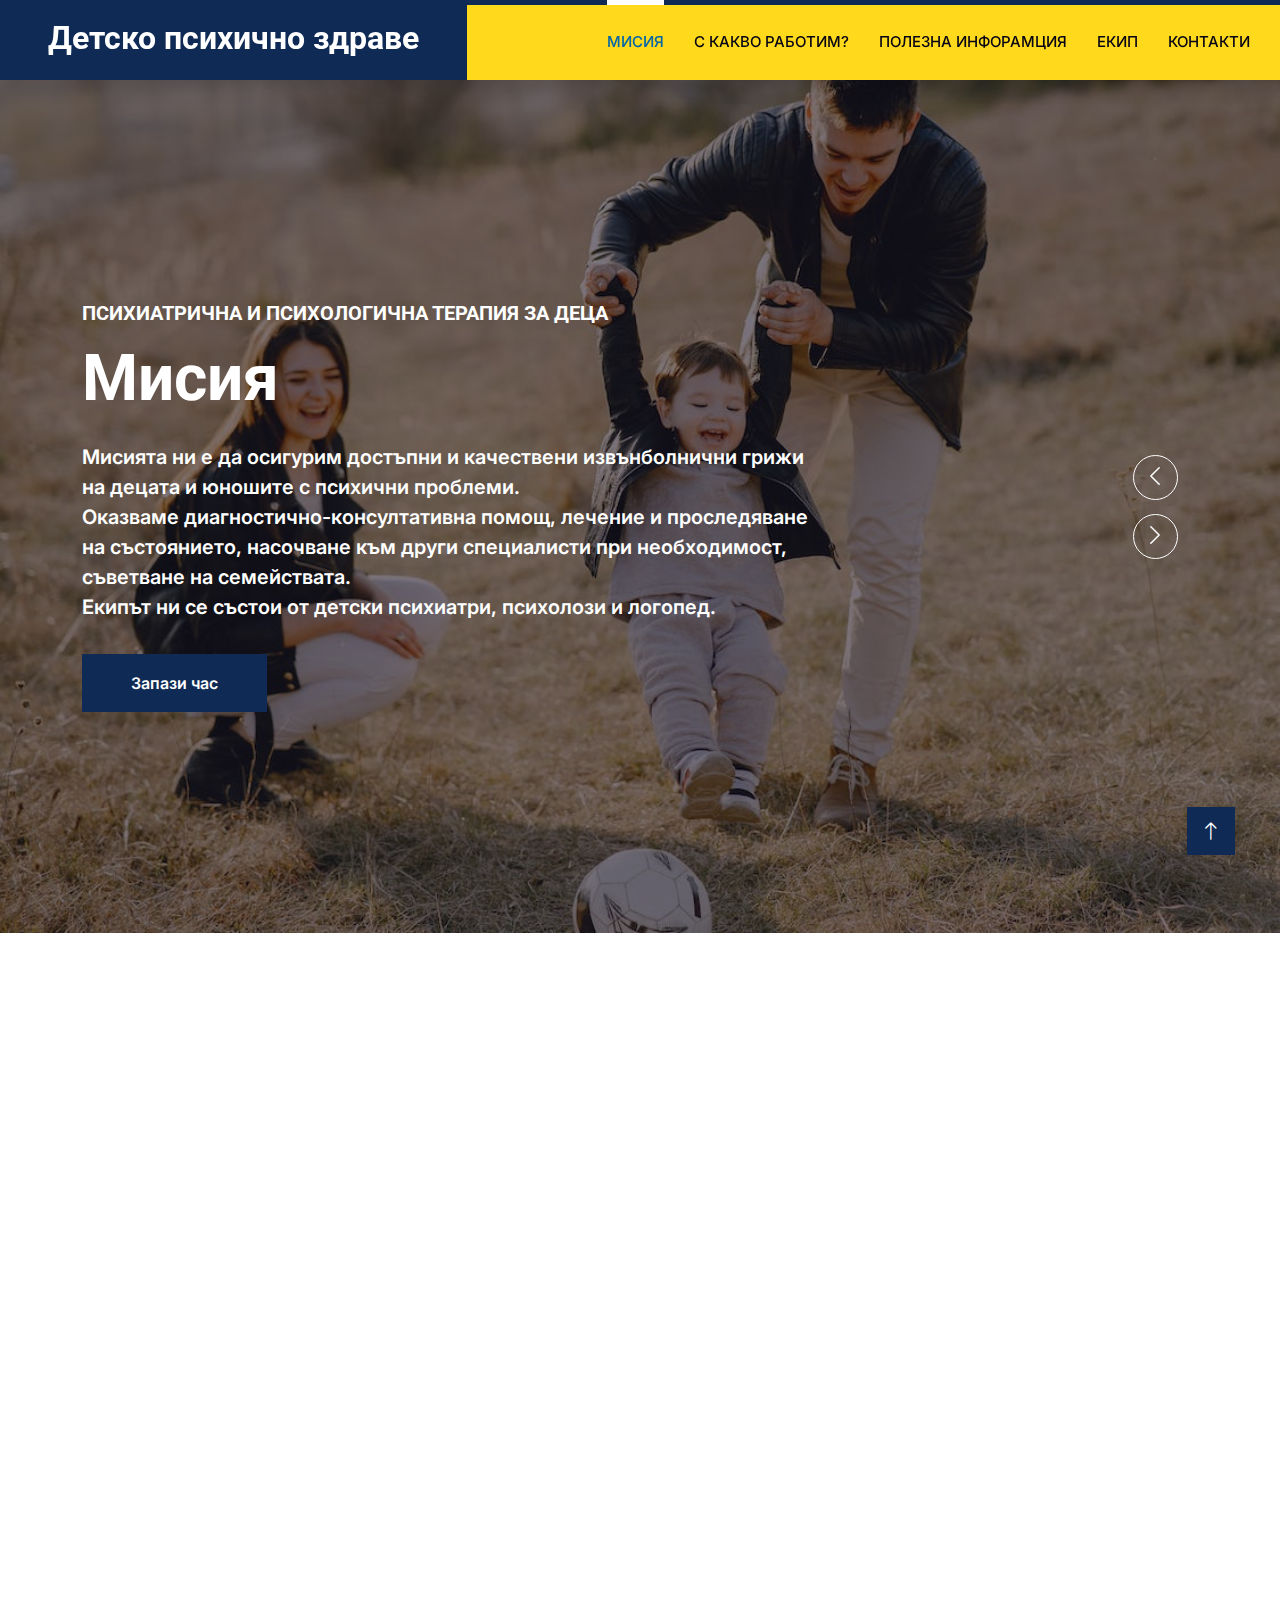
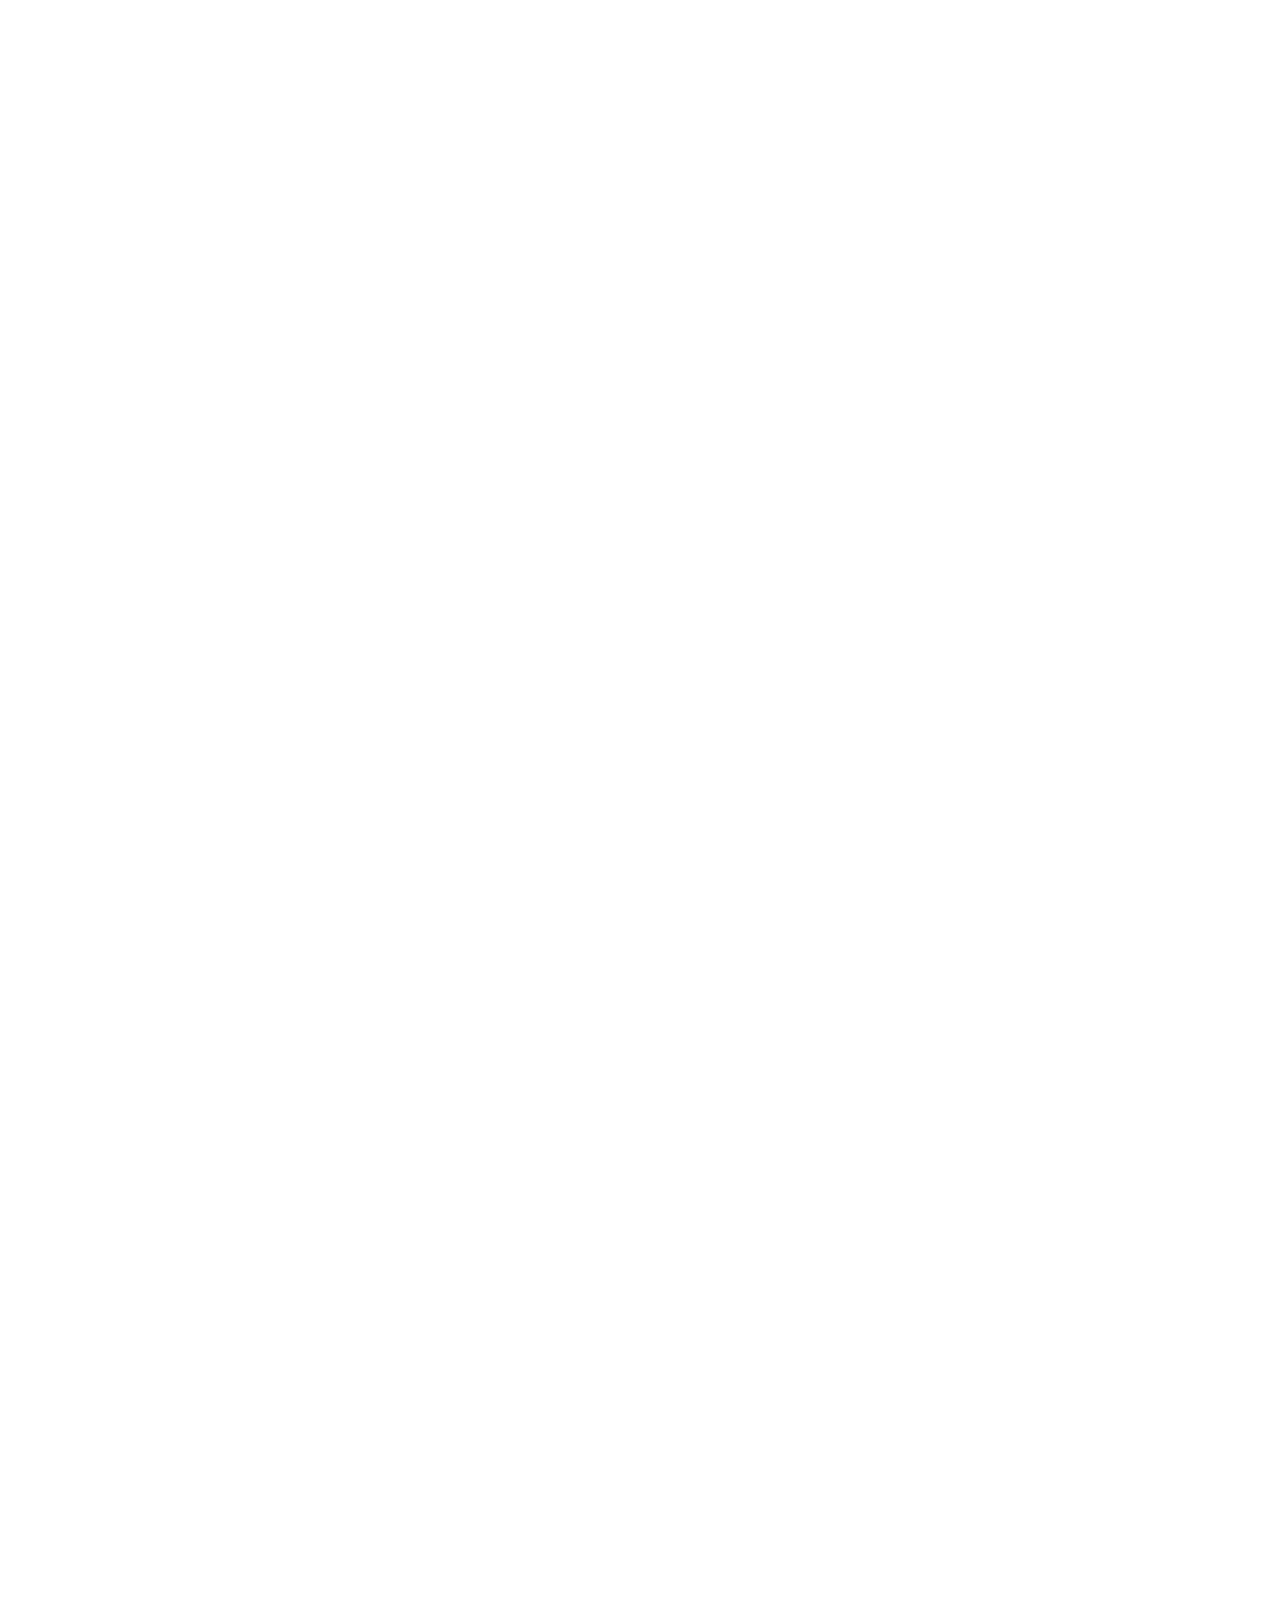
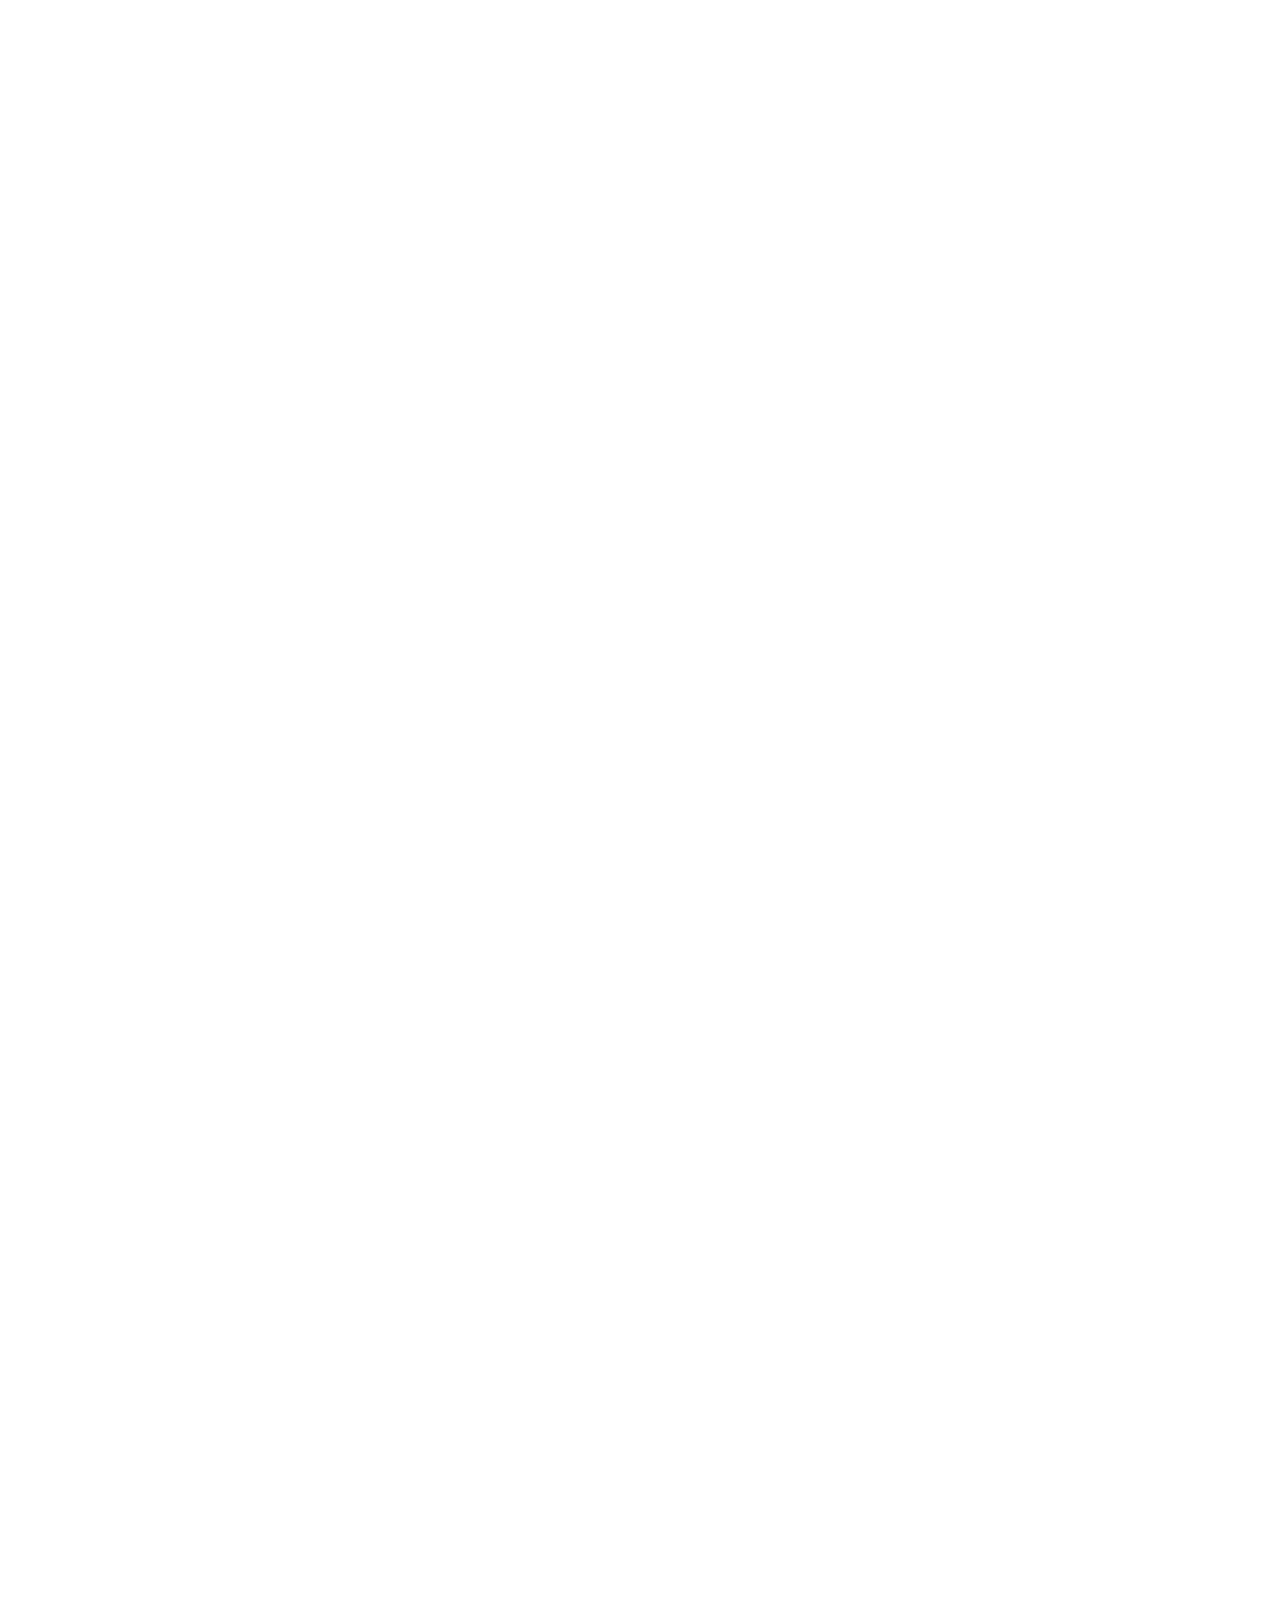
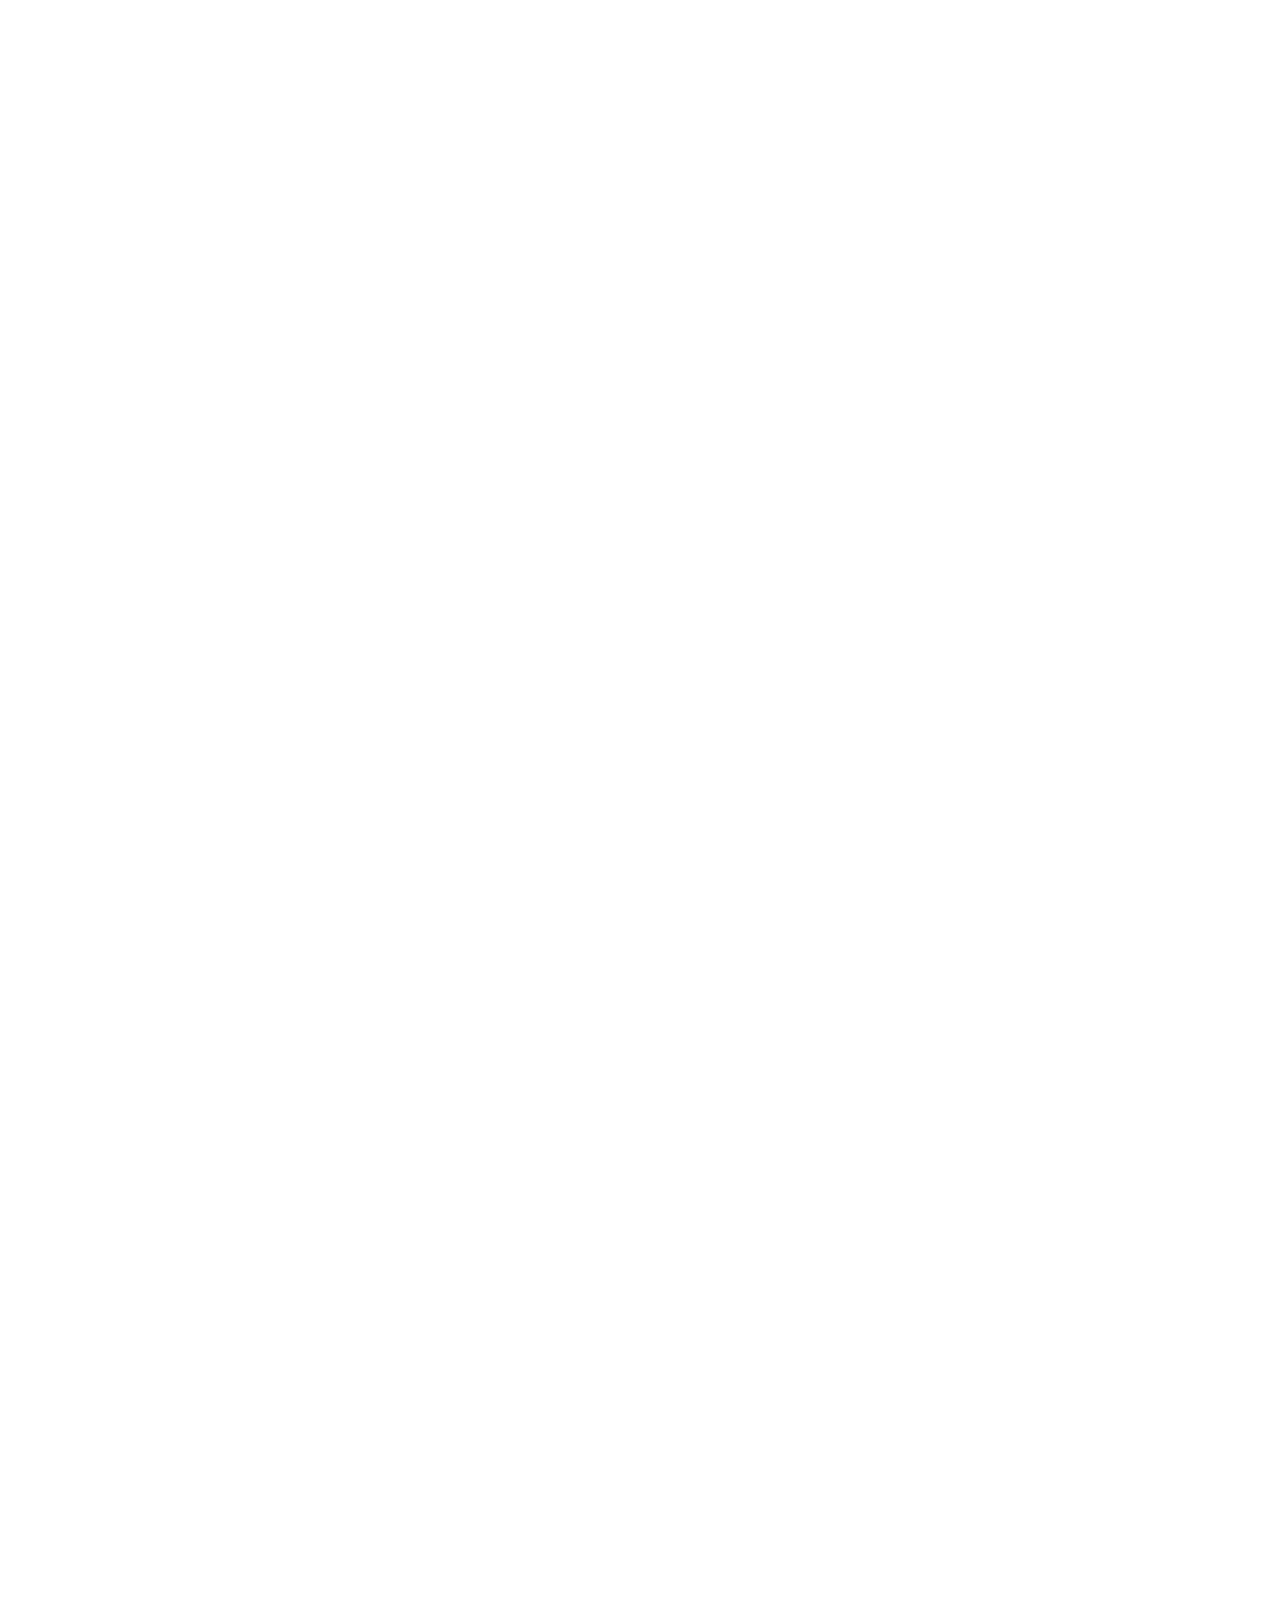
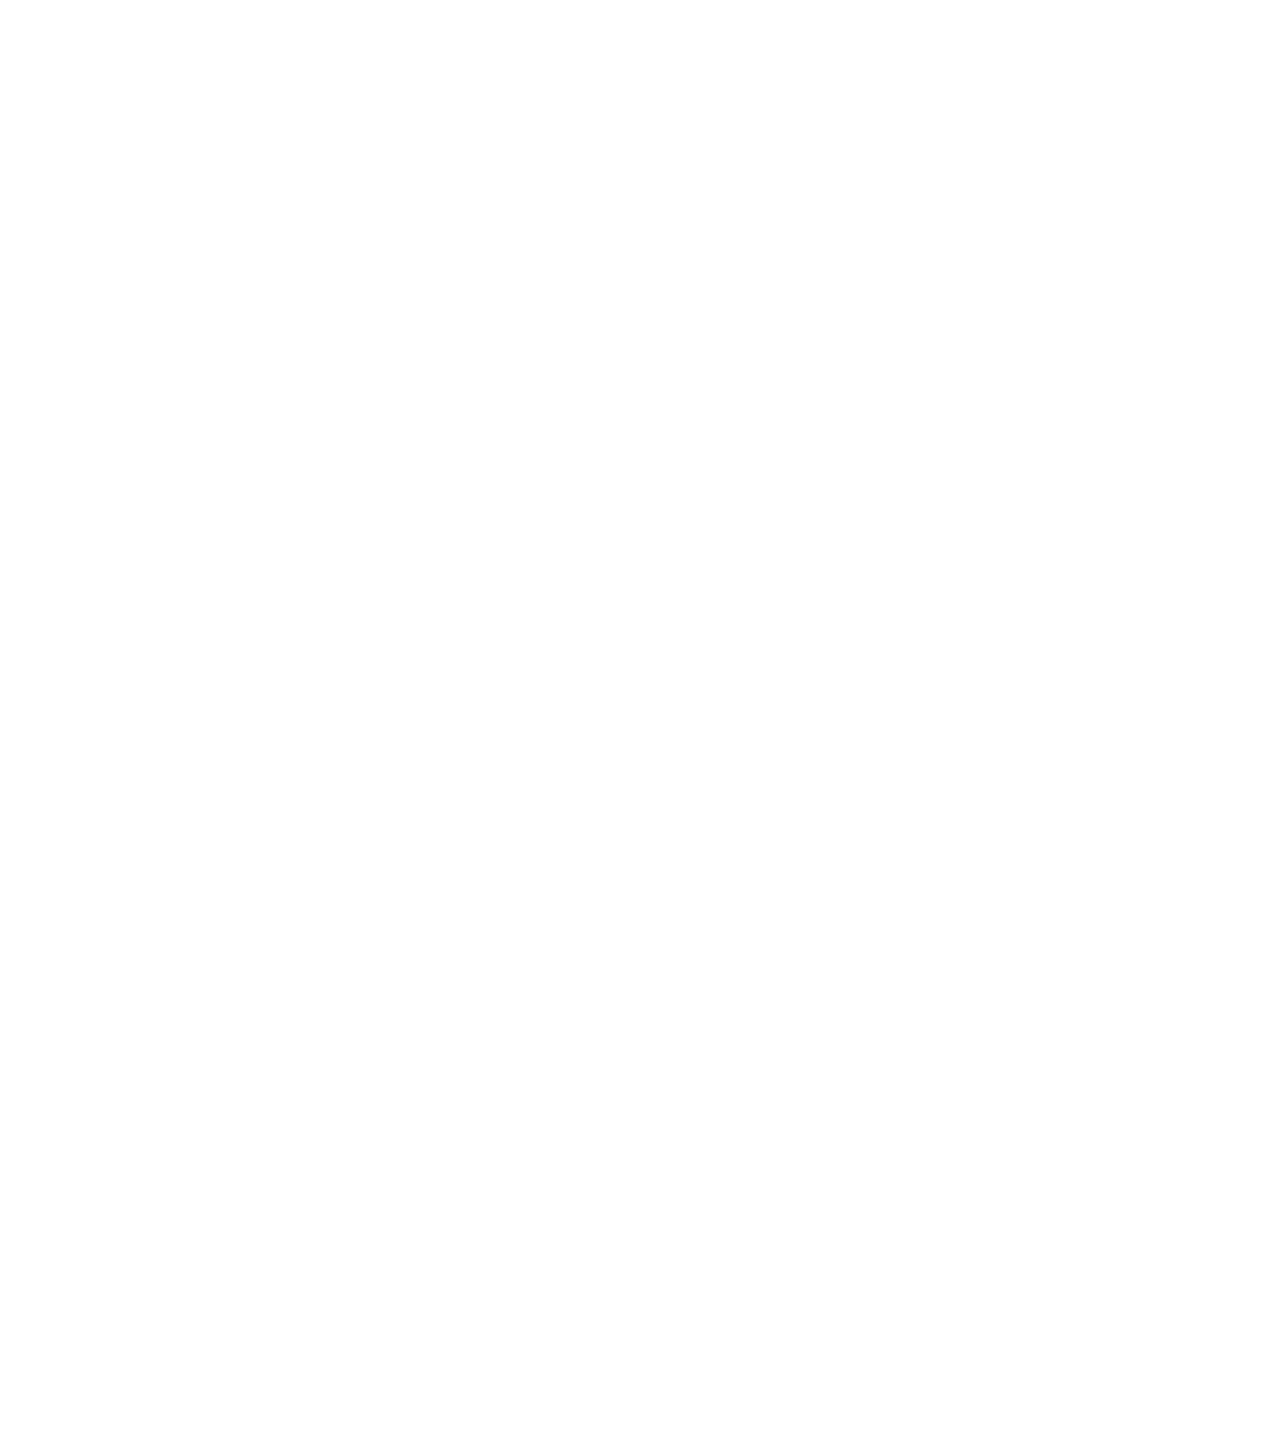
==== index.html @ 8cb648e2 "Add files via upload" ====
<!DOCTYPE html>
<html lang="en">

<head>
    <meta charset="utf-8">
    <title>Детско психично здраве</title>
    <meta content="width=device-width, initial-scale=1.0" name="viewport">
    <meta content="" name="keywords">
    <meta content="" name="description">

    <!-- Favicon -->
    <link href="img/favicon.ico" rel="icon">

    <!-- Google Web Fonts -->
    <link rel="preconnect" href="https://fonts.googleapis.com">
    <link rel="preconnect" href="https://fonts.gstatic.com" crossorigin>
    <link href="https://fonts.googleapis.com/css2?family=Inter:wght@400;600&family=Roboto:wght@500;700&display=swap"
        rel="stylesheet">

    <!-- Icon Font Stylesheet -->
    <link rel="stylesheet" href="https://cdnjs.cloudflare.com/ajax/libs/font-awesome/6.4.0/css/all.min.css" integrity="sha512-iecdLmaskl7CVkqkXNQ/ZH/XLlvWZOJyj7Yy7tcenmpD1ypASozpmT/E0iPtmFIB46ZmdtAc9eNBvH0H/ZpiBw==" crossorigin="anonymous" referrerpolicy="no-referrer" />
    <link href="https://cdn.jsdelivr.net/npm/bootstrap-icons@1.4.1/font/bootstrap-icons.css" rel="stylesheet">

    <!-- Libraries Stylesheet -->
    <link href="lib/animate/animate.min.css" rel="stylesheet">
    <link href="lib/owlcarousel/assets/owl.carousel.min.css" rel="stylesheet">

    <!-- Customized Bootstrap Stylesheet -->
    <link href="css/bootstrap.min.css" rel="stylesheet">

    <!-- Template Stylesheet -->
    <link href="css/style.css" rel="stylesheet">
    <link href="css/custom.css" rel="stylesheet">
</head>

<body>
    <!-- Spinner Start -->
    <div id="spinner"
        class="show bg-white position-fixed translate-middle w-100 vh-100 top-50 start-50 d-flex align-items-center justify-content-center">
        <div class="spinner-grow text-primary" style="width: 3rem; height: 3rem;" role="status">
            <span class="sr-only">Loading...</span>
        </div>
    </div>
    <!-- Spinner End -->


    <!-- Navbar Start -->
    <nav class="navbar navbar-expand-lg bg-white navbar-light shadow border-top border-5 border-primary sticky-top p-0">
        <a href="index.html" class="navbar-brand bg-primary d-flex align-items-center px-4 px-lg-5">
            <h2 class="mb-2 text-white">Детско психично здраве</h2>
        </a>
        <button type="button" class="navbar-toggler me-4" data-bs-toggle="collapse" data-bs-target="#navbarCollapse">
            <span class="navbar-toggler-icon"></span>
        </button>
        <div class="collapse navbar-collapse" id="navbarCollapse">
            <div class="navbar-nav ms-auto p-4 p-lg-0">
                <a href="index.html" class="nav-item nav-link active">Мисия</a>
                <!--
                <div class="nav-item dropdown">
                    <a href="#" class="nav-link dropdown-toggle" data-bs-toggle="dropdown">За родителите</a>
                    <div class="dropdown-menu fade-up m-0">
                        <a href="price.html" class="dropdown-item">Суициди в детско-юношеска възраст</a>
                        <a href="feature.html" class="dropdown-item">Шизофрения при деца и юноши</a>
                        <a href="quote.html" class="dropdown-item">Обсесивно-компулсивно разстройство</a>
                        <a href="team.html" class="dropdown-item">Биполярно афективно разстройство</a>
                        <a href="testimonial.html" class="dropdown-item">Testimonial</a>
                        <a href="404.html" class="dropdown-item">404 Page</a>
                    </div>
                </div>-->
                <a href="#for-parents" class="nav-item nav-link">С какво работим?</a>
                <a href="about.html" class="nav-item nav-link">Полезна инфорамция</a>
                <a href="#team" class="nav-item nav-link">Екип</a>
                <!--<a href="service.html" class="nav-item nav-link">Принципи на дейност</a>-->

                <a href="contact.html" class="nav-item nav-link">Контакти</a>
            </div>
            <!--<h4 class="m-0 pe-lg-5 d-none d-lg-block"><i class="fa fa-headphones text-primary me-3"></i>+012 345 6789</h4>-->
        </div>
    </nav>
    <!-- Navbar End -->


    <!-- Carousel Start -->
    <div class="container-fluid p-0 pb-5">
        <div class="owl-carousel header-carousel position-relative mb-5">
            <div class="owl-carousel-item position-relative">
                <img class="img-fluid" src="img/index.jpeg" alt="">
                <div class="position-absolute top-0 start-0 w-100 h-100 d-flex align-items-center"
                    style="background: rgba(6, 3, 21, .5);">
                    <div class="container">
                        <div class="row justify-content-start">
                            <div class="col-10 col-lg-8">
                                <h5 class="text-white text-uppercase mb-3 animated slideInDown">Психиатрична и
                                    психологична терапия за деца</h5>
                                <h1 class="display-3 text-white animated slideInDown mb-4">
                                    Мисия<!-- <span class="text-primary">Logistics</span> Solution--></h1>
                                <p class="fs-5 fw-medium text-white mb-4 pb-2">
                                    Мисията ни е да осигурим достъпни и качествени извънболнични грижи на децата и
                                    юношите с психични проблеми.
                                    <br>
                                    Оказваме диагностично-консултативна помощ, лечение и проследяване на състоянието,
                                    насочване към други специалисти при необходимост, съветване на семействата.
                                    <br>
                                    Екипът ни се състои от детски психиатри, психолози и логопед.
                                </p>
                                <a href="#team" class="btn btn-primary py-md-3 px-md-5 me-3 animated slideInLeft">Запази
                                    час</a>
                                <!--<a href="" class="btn btn-secondary py-md-3 px-md-5 animated slideInRight">Free Quote</a>-->
                            </div>
                        </div>
                    </div>
                </div>
            </div>

            <div class="owl-carousel-item position-relative">
                <img class="img-fluid" src="img/child.jpg" alt="">
                <div class="position-absolute top-0 start-0 w-100 h-100 d-flex align-items-center"
                    style="background: rgba(6, 3, 21, .5);">
                    <div class="container">
                        <div class="row justify-content-start">
                            <div class="col-10 col-lg-8">
                                <!--<h5 class="text-white text-uppercase mb-3 animated slideInDown">Принципи на дейност</h5>-->
                                <h1 class="display-3 text-white animated slideInDown mb-4">Дейност</h1>
                                <ul class="fs-5 fw-medium text-white mb-4 pb-2">
                                    <li>Извънболнично обслужване</li>
                                    <li>Насоченост към детето/юношата и родителите</li>
                                    <li>Ангажираност на родителите в диагностично-лечебния процес</li>
                                    <li>Ранно диагностициране на случаите</li>
                                    <li>Мултидисциплинарен подход</li>
                                    <li>Превантивна дейност</li>
                                </ul>
                                <a href="#team" class="btn btn-primary py-md-3 px-md-5 me-3 animated slideInLeft">Запази
                                    час</a>
                            </div>
                        </div>
                    </div>
                </div>
            </div>
        </div>
    </div>
    <!-- Carousel End -->


    <!-- About Start -->
    <div class="container-fluid overflow-hidden py-5 px-lg-0">
        <div class="container about py-5 px-lg-0">
            <div class="row g-5 mx-lg-0">
                <div class="col-lg-6 ps-lg-0 wow fadeInLeft" data-wow-delay="0.1s" style="min-height: 400px;">
                    <div class="position-relative h-100">
                        <img class="position-absolute img-fluid w-100 h-100" src="img/family (3).jpg" style="" alt="">
                    </div>
                </div>
                <div class="col-lg-6 about-text wow fadeInUp" data-wow-delay="0.3s">
                    <!--<h6 class="text-secondary text-uppercase mb-3">About Us</h6>-->
                    <h1 class="mb-5" id="for-parents">С какво работим?</h1>
                    <p class="mb-5" style="font-size: 24px;">Извършваме оценка и проследяване на деца и юноши с:</p>
                    <ul style="font-size: 20px;">
                        <li><a href="">Разстройства от аутистичния спектър</a></li>
                        <li><a href="">Хиперкинетично разстройство</a></li>
                        <li><a href="">Тревожни разстройства</a></li>
                        <li><a href="">Обсесивно – компулсивно разстройство</a></li>
                        <li><a href="">Тикове, заекване</a></li>
                        <li><a href="">Умствена изостаналост</a></li>
                        <li>Разстройства в развитието на речта и езика</li>
                        <li><a href="">Специфични обучителни трудности – дислексия, дисграфия, дискалкулия</a></li>
                        <li><a href="">Афективни разстройства- депресия, мания, биполярно афективно разстройство</a></li>
                        <li>Разстройства в адаптацията и реакции на стрес</li>
                        <li><a href="">Психотични разстройства</a></li>
                        <li><a href="">Разстройства на хранителното поведение – анорексия нервоза, булимия</a></li>
                        <li><a href="">Поведенчески разстройства</a></li>
                        <li><a href="">Енуреза и енкопреза</a></li>
                        <li><a href="">Разстройства на привързаността</a></li>
                        <li><a href="">Емоционални разстройства в детска възраст</a></li>
                    </ul>
                    <p class="mb-5">„Детско психично здраве“ не провежда лечение и проследяване на юноши със зависимости към психоактивни вещества!</p>
                    <!--
                    <div class="row g-4 mb-5">
                        <div class="col-sm-6 wow fadeIn" data-wow-delay="0.5s">
                            <i class="fa fa-globe fa-3x text-primary mb-3"></i>
                            <h5>Global Coverage</h5>
                            <p class="m-0">Stet stet justo dolor sed duo. Ut clita sea sit ipsum diam lorem diam justo.</p>
                        </div>
                        <div class="col-sm-6 wow fadeIn" data-wow-delay="0.7s">
                            <i class="fa fa-shipping-fast fa-3x text-primary mb-3"></i>
                            <h5>On Time Delivery</h5>
                            <p class="m-0">Stet stet justo dolor sed duo. Ut clita sea sit ipsum diam lorem diam justo.</p>
                        </div>
                    </div>-->
                    <a href="#team" class="btn btn-primary py-3 px-5">Запази час</a>
                </div>
            </div>
        </div>
    </div>
    <!-- About End -->


    <!-- Fact Start -->
    <div class="container-xxl py-5">
        <div class="container py-5">
            <div class="row g-5">
                <div class="col-lg-6 wow fadeInUp" data-wow-delay="0.1s">
                    <h6 class="text-secondary text-uppercase mb-3">Факти</h6>
                    <h1 class="mb-5">Уникална структура за извънболнична помощ на деца и юноши с психични проблеми</h1>
                    <p class="mb-5">В нея работят водещи детски психиатри и психолози. Осъществява връзка с други институции. Работи с НЗОК, следват се стандартите по детска психиатрия.
                    </p>
                    <div class="d-flex align-items-center">
                        <i class="fa fa-headphones fa-2x flex-shrink-0 bg-primary p-3 text-white"></i>
                        <div class="ps-4">
                            <h6>Обадете се за записване на час</h6>
                            <h3 class="text-primary m-0" style="color: black!important; font-size: 20px!important;">0887467214 - д-р Трендафилова</h3>
                            <h3 class="text-primary m-0" style="color: black!important; font-size: 20px!important;">0888888139 - д-р Янева</h3>
                        </div>
                    </div>
                </div>
                <div class="col-lg-6">
                    <div class="row g-4 align-items-center">
                        <div class="col-sm-6">
                            <div class="bg-primary p-4 mb-4 wow fadeIn" data-wow-delay="0.3s">
                                <i class="fa fa-users fa-2x text-white mb-3"></i>
                                <h2 class="text-white mb-2" data-toggle="counter-up">2053</h2>
                                <p class="text-white mb-0">Доволни пациенти</p>
                            </div>
                            <div class="bg-secondary p-4 wow fadeIn" data-wow-delay="0.5s">
                                <i class="fa fa-check fa-2x text-white mb-3"></i>
                                <h2 class="text-white mb-2" data-toggle="counter-up">3150</h2>
                                <p class="text-white mb-0">Направени консулатиции</p>
                            </div>
                        </div>
                        <div class="col-sm-6">
                            <div class="bg-success p-4 wow fadeIn" data-wow-delay="0.7s">
                                <i class="fa fa-star fa-2x text-white mb-3"></i>
                                <h2 class="text-white mb-2" data-toggle="counter-up">1700</h2>
                                <p class="text-white mb-0">Отлични отзиви</p>
                            </div>
                        </div>
                    </div>
                </div>
            </div>
        </div>
    </div>
    <!-- Fact End -->


    <!-- Service Start -->
    <div class="container-xxl py-5">
        <div class="container py-5">
            <div class="text-center wow fadeInUp" data-wow-delay="0.1s">
                <h6 class="text-secondary text-uppercase">Услуги</h6>
                <h1 class="mb-5">Какво предлагаме?</h1>
            </div>
            <div class="row g-4">
                <div class="col-md-6 col-lg-4 wow fadeInUp" data-wow-delay="0.3s">
                    <div class="service-item p-4">
                        <div class="overflow-hidden mb-4">
                            <img class="img-fluid" src="img/Psychiatrist.jpg" alt="">
                        </div>
                        <h4 class="mb-3">Детски психиатър</h4>
                        <p>Stet stet justo dolor sed duo. Ut clita sea sit ipsum diam lorem diam.</p>
                        <a class="btn-slide mt-2" href=""><i class="fa fa-arrow-right"></i><span>Read More</span></a>
                    </div>
                </div>
                <div class="col-md-6 col-lg-4 wow fadeInUp" data-wow-delay="0.5s">
                    <div class="service-item p-4">
                        <div class="overflow-hidden mb-4">
                            <img class="img-fluid" src="img/psychology.jpeg" alt="">
                        </div>
                        <h4 class="mb-3">Психолог</h4>
                        <p>Stet stet justo dolor sed duo. Ut clita sea sit ipsum diam lorem diam.</p>
                        <a class="btn-slide mt-2" href=""><i class="fa fa-arrow-right"></i><span>Read More</span></a>
                    </div>
                </div>
                <div class="col-md-6 col-lg-4 wow fadeInUp" data-wow-delay="0.7s">
                    <div class="service-item p-4">
                        <div class="overflow-hidden mb-4">
                            <img class="img-fluid" src="img/Speech Therapist.jpg" alt="">
                        </div>
                        <h4 class="mb-3">Логопед</h4>
                        <p>Stet stet justo dolor sed duo. Ut clita sea sit ipsum diam lorem diam.</p>
                        <a class="btn-slide mt-2" href=""><i class="fa fa-arrow-right"></i><span>Read More</span></a>
                    </div>
                </div>
            </div>
        </div>
    </div>
    <!-- Service End -->


    <!-- Feature Start -->
    <div class="container-fluid overflow-hidden py-5 px-lg-0">
        <div class="container feature py-5 px-lg-0">
            <div class="row g-5 mx-lg-0">
                <div class="col-lg-6 feature-text wow fadeInUp" data-wow-delay="0.1s">
                    <h6 class="text-secondary text-uppercase mb-3">ДЕЙНОСТ</h6>
                    <h1 class="mb-5">Какво извършваме?</h1>
                    <div class="d-flex mb-5 wow fadeIn" data-wow-delay="0.5s" style="margin-left: 13px!important;">
                        <i class="fa fa-hospital text-primary fa-3x flex-shrink-0"></i>
                        <div class="ms-4">
                            <h5>Оценка и проследяване на деца и юноши с психични проблеми</h5>
                            <p class="mb-0">Извършваме оценка и проследяване на деца и юноши с:</p>
                        </div>
                    </div>
                    
                    <div class="d-flex mb-5 wow fadeIn" data-wow-delay="0.5s">
                        <i class="fa fa-brain text-primary fa-3x flex-shrink-0"></i>
                        <div class="ms-4">
                            <h5>Когнитивно-поведенческа терапия</h5>
                            <p class="mb-0">Diam dolor ipsum sit amet eos erat ipsum lorem sed stet lorem sit clita duo
                                justo magna erat amet</p>
                        </div>
                    </div>
                    <div class="d-flex mb-5 wow fadeIn" data-wow-delay="0.5s">
                        <i class="fa fa-pen text-primary fa-3x flex-shrink-0"></i>
                        <div class="ms-4">
                            <h5>Диагностика със стандартизирани психологични тестове</h5>
                            <p class="mb-0">Diam dolor ipsum sit amet eos erat ipsum lorem sed stet lorem sit clita duo
                                justo magna erat amet</p>
                        </div>
                    </div>
                    <div class="d-flex mb-0 wow fadeInUp" data-wow-delay="0.7s">
                        <i class="fa fa-house-damage text-primary fa-3x flex-shrink-0"></i>
                        <div class="ms-4">
                            <h5>Фамилна терапия</h5>
                            <p class="mb-0">Diam dolor ipsum sit amet eos erat ipsum lorem sed stet lorem sit clita duo
                                justo magna erat amet</p>
                        </div>
                    </div>
                </div>
                <div class="col-lg-6 pe-lg-0 wow fadeInRight" data-wow-delay="0.1s" style="min-height: 400px;">
                    <div class="position-relative h-100">
                        <img class="position-absolute img-fluid w-100 h-100" src="img/activities.jpg"
                            style="object-fit: cover;" alt="">
                    </div>
                </div>
            </div>
        </div>
    </div>
    <!-- Feature End -->


    <!-- Pricing Start -->
    <!--
    <div class="container-xxl py-5">
        <div class="container py-5">
            <div class="text-center wow fadeInUp" data-wow-delay="0.1s">
                <h6 class="text-secondary text-uppercase">Ценова листа</h6>
                <h1 class="mb-5">Цени</h1>
            </div>
            <div class="row g-4">
                <div class="col-md-6 col-lg-4 wow fadeInUp" data-wow-delay="0.3s">
                    <div class="price-item">
                        <div class="border-bottom p-4 mb-4">
                            <h5 class="text-primary mb-1">Детски психиатър</h5>
                            <h1 class="display-5 mb-0">
                                <small class="align-top" style="font-size: 22px; line-height: 45px;">лв</small>60<small
                                    class="align-bottom" style="font-size: 16px; line-height: 40px;">/ преглед</small>
                            </h1>
                        </div>
                        <div class="p-4 pt-0">
                            <p><i class="fa fa-check text-success me-3"></i>HTML5 & CSS3</p>
                            <p><i class="fa fa-check text-success me-3"></i>Bootstrap v5</p>
                            <p><i class="fa fa-check text-success me-3"></i>FontAwesome Icons</p>
                            <p><i class="fa fa-check text-success me-3"></i>Responsive Layout</p>
                            <p><i class="fa fa-check text-success me-3"></i>Cross-browser Support</p>
                            <a class="btn-slide mt-2" href="#team"><i class="fa fa-arrow-right"></i><span>Запази час</span></a>
                        </div>
                    </div>
                </div>
                <div class="col-md-6 col-lg-4 wow fadeInUp" data-wow-delay="0.5s">
                    <div class="price-item">
                        <div class="border-bottom p-4 mb-4">
                            <h5 class="text-primary mb-1">Клиничен психолог</h5>
                            <h1 class="display-5 mb-0">
                                <small class="align-top" style="font-size: 22px; line-height: 45px;">лв</small>70<small
                                    class="align-bottom" style="font-size: 16px; line-height: 40px;">/ преглед</small>
                            </h1>
                        </div>
                        <div class="p-4 pt-0">
                            <p><i class="fa fa-check text-success me-3"></i>HTML5 & CSS3</p>
                            <p><i class="fa fa-check text-success me-3"></i>Bootstrap v5</p>
                            <p><i class="fa fa-check text-success me-3"></i>FontAwesome Icons</p>
                            <p><i class="fa fa-check text-success me-3"></i>Responsive Layout</p>
                            <p><i class="fa fa-check text-success me-3"></i>Cross-browser Support</p>
                            <a class="btn-slide mt-2" href="#team"><i class="fa fa-arrow-right"></i><span>Запази час</span></a>
                        </div>
                    </div>
                </div>
                <div class="col-md-6 col-lg-4 wow fadeInUp" data-wow-delay="0.7s">
                    <div class="price-item">
                        <div class="border-bottom p-4 mb-4">
                            <h5 class="text-primary mb-1">Психотерапия</h5>
                            <h1 class="display-5 mb-0">
                                <small class="align-top" style="font-size: 22px; line-height: 45px;">лв</small>50<small
                                    class="align-bottom" style="font-size: 16px; line-height: 40px;">/ преглед</small>
                            </h1>
                        </div>
                        <div class="p-4 pt-0">
                            <p><i class="fa fa-check text-success me-3"></i>HTML5 & CSS3</p>
                            <p><i class="fa fa-check text-success me-3"></i>Bootstrap v5</p>
                            <p><i class="fa fa-check text-success me-3"></i>FontAwesome Icons</p>
                            <p><i class="fa fa-check text-success me-3"></i>Responsive Layout</p>
                            <p><i class="fa fa-check text-success me-3"></i>Cross-browser Support</p>
                            <a class="btn-slide mt-2" href="#team"><i class="fa fa-arrow-right"></i><span>Запази час</span></a>
                        </div>
                    </div>
                </div>
                <div class="col-md-6 col-lg-4 wow fadeInUp" data-wow-delay="0.7s">
                    <div class="price-item">
                        <div class="border-bottom p-4 mb-4">
                            <h5 class="text-primary mb-1">Психотерапия</h5>
                            <h1 class="display-5 mb-0">
                                <small class="align-top" style="font-size: 22px; line-height: 45px;">лв</small>50<small
                                    class="align-bottom" style="font-size: 16px; line-height: 40px;">/ преглед</small>
                            </h1>
                        </div>
                        <div class="p-4 pt-0">
                            <p><i class="fa fa-check text-success me-3"></i>HTML5 & CSS3</p>
                            <p><i class="fa fa-check text-success me-3"></i>Bootstrap v5</p>
                            <p><i class="fa fa-check text-success me-3"></i>FontAwesome Icons</p>
                            <p><i class="fa fa-check text-success me-3"></i>Responsive Layout</p>
                            <p><i class="fa fa-check text-success me-3"></i>Cross-browser Support</p>
                            <a class="btn-slide mt-2" href="#team"><i class="fa fa-arrow-right"></i><span>Запази час</span></a>
                        </div>
                    </div>
                </div>
            </div>
        </div>
    </div>-->
    <div class="container-xxl py-5">
        <div class="container py-5">
            <div class="text-center wow fadeInUp" data-wow-delay="0.1s">
                <h6 class="text-secondary text-uppercase">Ценова листа</h6>
                <h1 class="mb-5">Цени</h1>
            </div>
            <div class="row g-4">
                <div class="col-md-6 col-lg-3 wow fadeInUp" data-wow-delay="0.3s">
                    <div class="price-item">
                        <div class="border-bottom p-4 mb-4">
                            <h5 class="text-primary mb-1">Детски психиатър</h5>
                            <h1 class="display-5 mb-0">
                                <small class="align-top" style="font-size: 22px; line-height: 45px;">лв</small>60<small
                                    class="align-bottom" style="font-size: 16px; line-height: 40px;">/ платен преглед</small>
                            </h1>
                        </div>
                        <div class="p-4 pt-0">
                            <p><i class="fa fa-hospital text-success me-3"></i>НЗОК направление 3 код 38 - безплатен за пациента</p>
                            <p><i class="fa fa-clock text-success me-3"></i>30 минути</p>
                            <p><i class="fa fa-calendar text-success me-3"></i>С предварително запазен час.</p>
                            <p><i class="fa fa-calendar text-success me-3"></i>Диагностика, терапия, проследяване</p>
                            <a class="btn-slide mt-2" href="#team"><i class="fa fa-arrow-right"></i><span>Запази час</span></a>
                        </div>
                    </div>
                </div>
                <div class="col-md-6 col-lg-3 wow fadeInUp" data-wow-delay="0.5s">
                    <div class="price-item">
                        <div class="border-bottom p-4 mb-4">
                            <h5 class="text-primary mb-1">Клиничен психолог</h5>
                            <h1 class="display-5 mb-0">
                                <small class="align-top" style="font-size: 22px; line-height: 45px;">лв</small>70<small
                                    class="align-bottom" style="font-size: 16px; line-height: 40px;">/ преглед</small>
                            </h1>
                        </div>
                        <div class="p-4 pt-0">
                            <p><i class="fa fa-xmark text-success me-3" style="color:red!important;"></i>Не се поема от НЗОК</p>
                            <p><i class="fa fa-clock text-success me-3"></i>60 минути</p>
                            <p><i class="fa fa-calendar text-success me-3"></i>Изисква предварително запазване на час</p>
                            <p><i class="fa fa-file text-success me-3"></i>Стандартизирани тестове</p>
                            <p><i class="fa fa-user-check text-success me-3"></i>Самооценъчни и оценъчни скали</p>
                            <a class="btn-slide mt-2" href="#team"><i class="fa fa-arrow-right"></i><span>Запази час</span></a>
                        </div>
                    </div>
                </div>
                <div class="col-md-6 col-lg-3 wow fadeInUp" data-wow-delay="0.7s">
                    <div class="price-item">
                        <div class="border-bottom p-4 mb-4">
                            <h5 class="text-primary mb-1">Психотерапия</h5>
                            <h1 class="display-5 mb-0">
                                <small class="align-top" style="font-size: 22px; line-height: 45px;">лв</small>50<small
                                    class="align-bottom" style="font-size: 16px; line-height: 40px;">/ преглед</small>
                            </h1>
                        </div>
                        <div class="p-4 pt-0">
                            <p><i class="fa fa-xmark text-success me-3" style="color:red!important;"></i>Не се поема от НЗОК</p>
                            <p><i class="fa fa-clock text-success me-3"></i>60 минути</p>
                            <p><i class="fa fa-calendar text-success me-3"></i>Изисква предварително запазване на час.</p>
                            <p><i class="fa fa-brain text-success me-3"></i>Когнитивно-поведенческа терапия</p>
                            <p><i class="fa fa-home text-success me-3"></i>Фамилна терапия</p>
                            <a class="btn-slide mt-2" href="#team"><i class="fa fa-arrow-right"></i><span>Запази час</span></a>
                        </div>
                    </div>
                </div>
                <div class="col-md-6 col-lg-3 wow fadeInUp" data-wow-delay="0.7s">
                    <div class="price-item">
                        <div class="border-bottom p-4 mb-4">
                            <h5 class="text-primary mb-1">Логопедична оценка</h5>
                            <h1 class="display-5 mb-0">
                                <small class="align-top" style="font-size: 22px; line-height: 45px;">лв</small>70<small
                                    class="align-bottom" style="font-size: 16px; line-height: 40px;">/ преглед</small>
                            </h1>
                        </div>
                        <div class="p-4 pt-0">
                            <p><i class="fa fa-xmark text-success me-3" style="color:red!important;"></i>Не се поема от НЗОК</p>
                            <p><i class="fa fa-clock text-success me-3"></i>60 минути</p>
                            <p><i class="fa fa-calendar text-success me-3"></i>Изисква предварително запазване на час.</p>
                            <p><i class="fa fa-comment-medical text-success me-3"></i>Комуникативни нарушения</p>
                            <p><i class="fa fa-school text-success me-3"></i>Училищни затруднения</p>
                            <a class="btn-slide mt-2" href="#team"><i class="fa fa-arrow-right"></i><span>Запази час</span></a>
                        </div>
                    </div>
                </div>
            </div>
        </div>
    </div>
    <!-- Pricing End -->


    <!-- Quote Start -->
    <!--
    <div class="container-xxl py-5">
        <div class="container py-5">
            <div class="row g-5 align-items-center">
                <div class="col-lg-5 wow fadeInUp" data-wow-delay="0.1s">
                    <h6 class="text-secondary text-uppercase mb-3">Get A Quote</h6>
                    <h1 class="mb-5">Request A Free Qoute!</h1>
                    <p class="mb-5">Tempor erat elitr rebum at clita. Diam dolor diam ipsum sit. Aliqu diam amet diam et
                        eos. Clita erat ipsum et lorem et sit, sed stet lorem sit clita duo justo erat amet</p>
                    <div class="d-flex align-items-center">
                        <i class="fa fa-headphones fa-2x flex-shrink-0 bg-primary p-3 text-white"></i>
                        <div class="ps-4">
                            <h6>Call for any query!</h6>
                            <h3 class="text-primary m-0">+012 345 6789</h3>
                        </div>
                    </div>
                </div>
                <div class="col-lg-7">
                    <div class="bg-light text-center p-5 wow fadeIn" data-wow-delay="0.5s">
                        <form>
                            <div class="row g-3">
                                <div class="col-12 col-sm-6">
                                    <input type="text" class="form-control border-0" placeholder="Your Name"
                                        style="height: 55px;">
                                </div>
                                <div class="col-12 col-sm-6">
                                    <input type="email" class="form-control border-0" placeholder="Your Email"
                                        style="height: 55px;">
                                </div>
                                <div class="col-12 col-sm-6">
                                    <input type="text" class="form-control border-0" placeholder="Your Mobile"
                                        style="height: 55px;">
                                </div>
                                <div class="col-12 col-sm-6">
                                    <select class="form-select border-0" style="height: 55px;">
                                        <option selected>Select A Freight</option>
                                        <option value="1">Freight 1</option>
                                        <option value="2">Freight 2</option>
                                        <option value="3">Freight 3</option>
                                    </select>
                                </div>
                                <div class="col-12">
                                    <textarea class="form-control border-0" placeholder="Special Note"></textarea>
                                </div>
                                <div class="col-12">
                                    <button class="btn btn-primary w-100 py-3" type="submit">Submit</button>
                                </div>
                            </div>
                        </form>
                    </div>
                </div>
            </div>
        </div>
    </div>-->
    <!-- Quote End -->


    <!-- Team Start -->
    <div class="container-xxl py-5" id="team">
        <div class="container py-5">
            <div class="text-center wow fadeInUp" data-wow-delay="0.1s">
                <h1 class="mb-5">Нашият екип</h1>
            </div>
            <div class="row g-4">
                <div class="col-lg-4 col-md-6 wow fadeInUp" data-wow-delay="0.3s">
                    <div class="team-item p-4">
                        <div class="overflow-hidden mb-4">
                            <img class="img-fluid" src="img/Rumyana.jpeg" alt="">
                        </div>
                        <h5 class="mb-0">Д-р Р. Трендафилова</h5>
                        <p>Детски психиатър</p>
                        <a href="https://superdoc.bg/lekar/d-r-rumyana-trendafilova-1682#single-doctor-calendar" class="btn btn-primary mt-1" target="_blank">Запази час</a>
                    </div>
                </div>
                <div class="col-lg-4 col-md-6 wow fadeInUp" data-wow-delay="0.5s">
                    <div class="team-item p-4">
                        <div class="overflow-hidden mb-4">
                            <img class="img-fluid" src="img/Zdravka.jpeg" alt="">
                        </div>
                        <h5 class="mb-0">Д-р З. Янева</h5>
                        <p>Детски психиатър</p>
                        <a href="https://superdoc.bg/lekar/d-r-zdravka-yaneva-1687#single-doctor-calendar" class="btn btn-primary mt-1" target="_blank">Запази час</a>
                    </div>
                </div>
                <div class="col-lg-4 col-md-6 wow fadeInUp" data-wow-delay="0.9s">
                    <div class="team-item p-4">
                        <div class="overflow-hidden mb-4">
                            <img class="img-fluid" src="img/Bengamen.jpeg" alt="">
                        </div>
                        <h5 class="mb-0">Д-р Б. Ментешев</h5>
                        <p>Психиатър</p>
                        <a href="https://superdoc.bg/lekar/benzhamen-menteshev#single-doctor-calendar" class="btn btn-primary mt-1" target="_blank">Запази час</a>
                    </div>
                </div>
                <div class="col-lg-4 col-md-6 wow fadeInUp" data-wow-delay="0.7s">
                    <div class="team-item p-4">
                        <div class="overflow-hidden mb-4">
                            <img class="img-fluid" src="img/Iliana.jpg" alt="">
                        </div>
                        <h5 class="mb-0">Илияна Пешева</h5>
                        <p>Психолог</p>
                        <a href="https://superdoc.bg/lekar/iliana-pesheva#single-doctor-calendar" class="btn btn-primary mt-1" target="_blank">Запази час</a>
                    </div>
                </div>
                <div class="col-lg-4 col-md-6 wow fadeInUp" data-wow-delay="0.9s">
                    <div class="team-item p-4">
                        <div class="overflow-hidden mb-4">
                            <img class="img-fluid" src="img/Zoya.jpeg" alt="" width="320px">
                        </div>
                        <h5 class="mb-0">Зоя Михайлова</h5>
                        <p>Психолог</p>
                        <a href="https://superdoc.bg/lekar/zoya-mihaylova#single-doctor-calendar" class="btn btn-primary mt-1" target="_blank">Запази час</a>
                    </div>
                </div>
                <div class="col-lg-4 col-md-6 wow fadeInUp" data-wow-delay="0.9s">
                    <div class="team-item p-4">
                        <div class="overflow-hidden mb-4">
                            <img class="img-fluid" src="img/Vladimir.jpg" alt="">
                        </div>
                        <h5 class="mb-0">Владимир Маринов</h5>
                        <p>Психолог</p>
                        <a href="https://superdoc.bg/lekar/vladimir-marinov-dpn#single-doctor-calendar" class="btn btn-primary mt-1" target="_blank">Запази час</a>
                    </div>
                </div>
            </div>
        </div>
    </div>
    <!-- Team End -->


    <!-- Testimonial Start -->
    <div class="container-xxl py-5 wow fadeInUp" data-wow-delay="0.1s">
        <div class="container py-5">
            <div class="text-center">
                <!--<h6 class="text-secondary text-uppercase">Testimonial</h6>-->
                <h1 class="mb-0">Пациентите за нас!</h1>
            </div>
            <div class="owl-carousel testimonial-carousel wow fadeInUp" data-wow-delay="0.1s">
                <div class="testimonial-item p-4 my-5">
                    <i class="fa fa-quote-right fa-3x text-light position-absolute top-0 end-0 mt-n3 me-4"></i>
                    <div class="d-flex align-items-end mb-4">
                        <div class="ms-4">
                            <h5 class="mb-1">Даниела З.</h5>
                        </div>
                    </div>
                    <p class="mb-0">Страхотен специалист. Подходът ѝ към децата е уникален. Чувстваме се в сигурни ръце и аз, и детето ми. Продължавайте в същия дух! Децата ни имат нужда от страхотни хора като Вас!</p>
                </div>
                <div class="testimonial-item p-4 my-5">
                    <i class="fa fa-quote-right fa-3x text-light position-absolute top-0 end-0 mt-n3 me-4"></i>
                    <div class="d-flex align-items-end mb-4">
                        <div class="ms-4">
                            <h5 class="mb-1">Катерина К.</h5>
                        </div>
                    </div>
                    <p class="mb-0">Изключително внимателна, търпелива, с предразполагащо поведение към детето и родителя. Изслушва и обяснява ясно и на достъпен език. Силно препоръчвам!</p>
                </div>
                <div class="testimonial-item p-4 my-5">
                    <i class="fa fa-quote-right fa-3x text-light position-absolute top-0 end-0 mt-n3 me-4"></i>
                    <div class="d-flex align-items-end mb-4">
                        <div class="ms-4">
                            <h5 class="mb-1">Виктория С.</h5>
                        </div>
                    </div>
                    <p class="mb-0">Разкошен човек и специалист с огромен опит. Нямам думи да опиша колко съм доволна от отношението и вниманието към детето ми. Мила, отзивчива, разбираща, компетентна. Пак бих посетила при необходимост.</p>
                </div>
                <div class="testimonial-item p-4 my-5">
                    <i class="fa fa-quote-right fa-3x text-light position-absolute top-0 end-0 mt-n3 me-4"></i>
                    <div class="d-flex align-items-end mb-4">
                        <div class="ms-4">
                            <h5 class="mb-1">Цанка T.</h5>
                        </div>
                    </div>
                    <p class="mb-0">Много съм доволна. Детето има голямо доверие към лекаря, чувства се много добре след посещение в кабинета и се повлиява много добре от назначената терапия.</p>
                </div>
                <div class="testimonial-item p-4 my-5">
                    <i class="fa fa-quote-right fa-3x text-light position-absolute top-0 end-0 mt-n3 me-4"></i>
                    <div class="d-flex align-items-end mb-4">
                        <div class="ms-4">
                            <h5 class="mb-1">Александър Т.</h5>
                        </div>
                    </div>
                    <p class="mb-0">Изслушва, задава точните въпроси. Създава усещане за разбиране на проблема. Вярвам, че може да помогне.</p>
                </div>
                <div class="testimonial-item p-4 my-5">
                    <i class="fa fa-quote-right fa-3x text-light position-absolute top-0 end-0 mt-n3 me-4"></i>
                    <div class="d-flex align-items-end mb-4">
                        <div class="ms-4">
                            <h5 class="mb-1">Диляна С.</h5>
                        </div>
                    </div>
                    <p class="mb-0">Страхотен професионалист. Възхитена съм от отношението и загрижеността, която прояви към нашия случай!</p>
                </div>
            </div>
        </div>
    </div>
    <!-- Testimonial End -->


    <!-- Footer Start -->
    <div class="container-fluid bg-dark text-light footer pt-5 wow fadeIn" data-wow-delay="0.1s"
        style="margin-top: 6rem;">
        <div class="container py-5">
            <div class="row g-5">
                <div class="col-lg-3 col-md-6">
                    <h4 class="text-light mb-4">Address</h4>
                    <p class="mb-2"><i class="fa fa-map-marker-alt me-3"></i>123 Street, New York, USA</p>
                    <p class="mb-2"><i class="fa fa-phone-alt me-3"></i>+012 345 67890</p>
                    <p class="mb-2"><i class="fa fa-envelope me-3"></i>info@example.com</p>
                    <div class="d-flex pt-2">
                        <a class="btn btn-outline-light btn-social" href=""><i class="fab fa-twitter"></i></a>
                        <a class="btn btn-outline-light btn-social" href=""><i class="fab fa-facebook-f"></i></a>
                        <a class="btn btn-outline-light btn-social" href=""><i class="fab fa-youtube"></i></a>
                        <a class="btn btn-outline-light btn-social" href=""><i class="fab fa-linkedin-in"></i></a>
                    </div>
                </div>
                <div class="col-lg-3 col-md-6">
                    <h4 class="text-light mb-4">Services</h4>
                    <a class="btn btn-link" href="">Air Freight</a>
                    <a class="btn btn-link" href="">Sea Freight</a>
                    <a class="btn btn-link" href="">Road Freight</a>
                    <a class="btn btn-link" href="">Logistic Solutions</a>
                    <a class="btn btn-link" href="">Industry solutions</a>
                </div>
                <div class="col-lg-3 col-md-6">
                    <h4 class="text-light mb-4">Quick Links</h4>
                    <a class="btn btn-link" href="">About Us</a>
                    <a class="btn btn-link" href="">Contact Us</a>
                    <a class="btn btn-link" href="">Our Services</a>
                    <a class="btn btn-link" href="">Terms & Condition</a>
                    <a class="btn btn-link" href="">Support</a>
                </div>
                <div class="col-lg-3 col-md-6">
                    <h4 class="text-light mb-4">Newsletter</h4>
                    <p>Dolor amet sit justo amet elitr clita ipsum elitr est.</p>
                    <div class="position-relative mx-auto" style="max-width: 400px;">
                        <input class="form-control border-0 w-100 py-3 ps-4 pe-5" type="text" placeholder="Your email">
                        <button type="button"
                            class="btn btn-primary py-2 position-absolute top-0 end-0 mt-2 me-2">SignUp</button>
                    </div>
                </div>
            </div>
        </div>
        <div class="container">
            <div class="copyright">
                <div class="row">
                    <div class="col-md-6 text-center text-md-start mb-3 mb-md-0">
                        &copy; <a class="border-bottom" href="#">Your Site Name</a>, All Right Reserved.
                    </div>
                    <div class="col-md-6 text-center text-md-end">
                        <!--/*** This template is free as long as you keep the footer author’s credit link/attribution link/backlink. If you'd like to use the template without the footer author’s credit link/attribution link/backlink, you can purchase the Credit Removal License from "https://htmlcodex.com/credit-removal". Thank you for your support. ***/-->
                        Designed By <a class="border-bottom" href="https://htmlcodex.com">HTML Codex</a>
                    </div>
                </div>
            </div>
        </div>
    </div>
    <!-- Footer End -->


    <!-- Back to Top -->
    <a href="#" class="btn btn-lg btn-primary btn-lg-square rounded-0 back-to-top"><i class="bi bi-arrow-up"></i></a>


    <!-- JavaScript Libraries -->
    <script src="https://code.jquery.com/jquery-3.4.1.min.js"></script>
    <script src="https://cdn.jsdelivr.net/npm/bootstrap@5.0.0/dist/js/bootstrap.bundle.min.js"></script>
    <script src="lib/wow/wow.min.js"></script>
    <script src="lib/easing/easing.min.js"></script>
    <script src="lib/waypoints/waypoints.min.js"></script>
    <script src="lib/counterup/counterup.min.js"></script>
    <script src="lib/owlcarousel/owl.carousel.min.js"></script>

    <!-- Template Javascript -->
    <script src="js/main.js"></script>    
    <script>
        setInterval(function() {
            document.querySelector('.owl-next').click();
        }, 10000); // 30000 milliseconds = 30 seconds
    </script>
</body>

</html>
---- css/style.css ----
/********** Template CSS **********/
:root {
    --primary: #0064A8;
    --secondary: #51CFED;
    --light: #F8F2F0;
    --dark: #060315;
}

.fw-medium {
    font-weight: 600 !important;
}

.back-to-top {
    position: fixed;
    display: none;
    right: 45px;
    bottom: 45px;
    z-index: 99;
}


/*** Spinner ***/
#spinner {
    opacity: 0;
    visibility: hidden;
    transition: opacity .5s ease-out, visibility 0s linear .5s;
    z-index: 99999;
}

#spinner.show {
    transition: opacity .5s ease-out, visibility 0s linear 0s;
    visibility: visible;
    opacity: 1;
}


/*** Button ***/
.btn {
    font-weight: 600;
    transition: .5s;
}

.btn.btn-primary,
.btn.btn-secondary {
    color: #FFFFFF;
}

.btn-square {
    width: 38px;
    height: 38px;
}

.btn-sm-square {
    width: 32px;
    height: 32px;
}

.btn-lg-square {
    width: 48px;
    height: 48px;
}

.btn-square,
.btn-sm-square,
.btn-lg-square {
    padding: 0;
    display: flex;
    align-items: center;
    justify-content: center;
    font-weight: normal;
}

/*** Navbar ***/
.navbar .dropdown-toggle::after {
    border: none;
    content: "\f107";
    font-family: "Font Awesome 5 Free";
    font-weight: 900;
    vertical-align: middle;
    margin-left: 8px;
}

.navbar-light .navbar-nav .nav-link {
    position: relative;
    margin-right: 30px;
    padding: 25px 0;
    color: #FFFFFF;
    font-size: 15px;
    text-transform: uppercase;
    outline: none;
}

.navbar-light .navbar-nav .nav-link:hover,
.navbar-light .navbar-nav .nav-link.active {
    color: var(--primary);
}

@media (max-width: 991.98px) {
    .navbar-light .navbar-nav .nav-link  {
        margin-right: 0;
        padding: 10px 0;
    }

    .navbar-light .navbar-nav {
        border-top: 1px solid #EEEEEE;
    }
}

.navbar-light .navbar-brand,
.navbar-light a.btn {
    height: 75px;
}

.navbar-light .navbar-nav .nav-link {
    color: var(--dark);
    font-weight: 500;
}

.navbar-light.sticky-top {
    top: -100px;
    transition: .5s;
}

@media (min-width: 992px) {
    .navbar-light .navbar-nav .nav-link::before {
        position: absolute;
        content: "";
        width: 0;
        height: 5px;
        top: -6px;
        left: 50%;
        background: #FFFFFF;
        transition: .5s;
    }

    .navbar-light .navbar-nav .nav-link:hover::before,
    .navbar-light .navbar-nav .nav-link.active::before {
        width: 100%;
        left: 0;
    }

    .navbar-light .navbar-nav .nav-link.nav-contact::before {
        display: none;
    }

    .navbar .nav-item .dropdown-menu {
        display: block;
        border: none;
        margin-top: 0;
        top: 150%;
        opacity: 0;
        visibility: hidden;
        transition: .5s;
    }

    .navbar .nav-item:hover .dropdown-menu {
        top: 100%;
        visibility: visible;
        transition: .5s;
        opacity: 1;
    }
}


/*** Header ***/
@media (max-width: 768px) {
    .header-carousel .owl-carousel-item {
        position: relative;
        min-height: 500px;
    }
    
    .header-carousel .owl-carousel-item img {
        position: absolute;
        width: 100%;
        height: 100%;
        object-fit: cover;
    }

    .header-carousel .owl-carousel-item h5,
    .header-carousel .owl-carousel-item p {
        font-size: 14px !important;
        font-weight: 400 !important;
    }

    .header-carousel .owl-carousel-item h1 {
        font-size: 30px;
        font-weight: 600;
    }
}

.header-carousel .owl-nav {
    position: absolute;
    top: 50%;
    right: 8%;
    transform: translateY(-50%);
    display: flex;
    flex-direction: column;
}

.header-carousel .owl-nav .owl-prev,
.header-carousel .owl-nav .owl-next {
    margin: 7px 0;
    width: 45px;
    height: 45px;
    display: flex;
    align-items: center;
    justify-content: center;
    color: #FFFFFF;
    background: transparent;
    border: 1px solid #FFFFFF;
    border-radius: 45px;
    font-size: 22px;
    transition: .5s;
}

.header-carousel .owl-nav .owl-prev:hover,
.header-carousel .owl-nav .owl-next:hover {
    background: var(--primary);
    border-color: var(--primary);
}

.page-header {
    background: linear-gradient(rgba(6, 3, 21, .5), rgba(6, 3, 21, .5)), url(../img/carousel-1.jpg) center center no-repeat;
    background-size: cover;
}

.breadcrumb-item + .breadcrumb-item::before {
    color: var(--light);
}


/*** About ***/
@media (min-width: 992px) {
    .container.about {
        max-width: 100% !important;
    }

    .about-text  {
        padding-right: calc(((100% - 960px) / 2) + .75rem);
    }
}

@media (min-width: 1200px) {
    .about-text  {
        padding-right: calc(((100% - 1140px) / 2) + .75rem);
    }
}

@media (min-width: 1400px) {
    .about-text  {
        padding-right: calc(((100% - 1320px) / 2) + .75rem);
    }
}


/*** Feature ***/
@media (min-width: 992px) {
    .container.feature {
        max-width: 100% !important;
    }

    .feature-text  {
        padding-left: calc(((100% - 960px) / 2) + .75rem);
    }
}

@media (min-width: 1200px) {
    .feature-text  {
        padding-left: calc(((100% - 1140px) / 2) + .75rem);
    }
}

@media (min-width: 1400px) {
    .feature-text  {
        padding-left: calc(((100% - 1320px) / 2) + .75rem);
    }
}


/*** Service, Price & Team ***/
.service-item,
.price-item,
.team-item {
    box-shadow: 0 0 45px rgba(0, 0, 0, .07);
}

.service-item img,
.team-item img {
    transition: .5s;
}

.service-item:hover img,
.team-item:hover img {
    transform: scale(1.1);
}

.service-item a.btn-slide,
.price-item a.btn-slide,
.team-item div.btn-slide {
    position: relative;
    display: inline-block;
    overflow: hidden;
    font-size: 0;
}

.service-item a.btn-slide i,
.service-item a.btn-slide span,
.price-item a.btn-slide i,
.price-item a.btn-slide span,
.team-item div.btn-slide i,
.team-item div.btn-slide span {
    position: relative;
    height: 40px;
    padding: 0 15px;
    display: inline-flex;
    align-items: center;
    font-size: 16px;
    color: #FFFFFF;
    background: var(--primary);
    border-radius: 0 35px 35px 0;
    transition: .5s;
    z-index: 2;
}

.team-item div.btn-slide span a i {
    padding: 0 10px;
}

.team-item div.btn-slide span a:hover i {
    background: var(--secondary);
}

.service-item a.btn-slide span,
.price-item a.btn-slide span,
.team-item div.btn-slide span {
    padding-left: 0;
    left: -100%;
    z-index: 1;
}

.service-item:hover a.btn-slide i,
.price-item:hover a.btn-slide i,
.team-item:hover div.btn-slide i {
    border-radius: 0;
}

.service-item:hover a.btn-slide span,
.price-item:hover a.btn-slide span,
.team-item:hover div.btn-slide span {
    left: 0;
}

.service-item a.btn-slide:hover i,
.service-item a.btn-slide:hover span,
.price-item a.btn-slide:hover i,
.price-item a.btn-slide:hover span {
    background: var(--secondary);
}


/*** Testimonial ***/
.testimonial-carousel .owl-item .testimonial-item {
    position: relative;
    transition: .5s;
}

.testimonial-carousel .owl-item.center .testimonial-item {
    box-shadow: 0 0 45px rgba(0, 0, 0, .08);
    animation: pulse 1s ease-out .5s;
}

.testimonial-carousel .owl-dots {
    display: flex;
    align-items: center;
    justify-content: center;
}

.testimonial-carousel .owl-dot {
    position: relative;
    display: inline-block;
    margin: 0 5px;
    width: 15px;
    height: 15px;
    background: var(--primary);
    border: 5px solid var(--light);
    border-radius: 15px;
    transition: .5s;
}

.testimonial-carousel .owl-dot.active {
    background: var(--light);
    border-color: var(--primary);
}


/*** Contact ***/
@media (min-width: 992px) {
    .container.contact-page {
        max-width: 100% !important;
    }

    .contact-page .contact-form  {
        padding-left: calc(((100% - 960px) / 2) + .75rem);
    }
}

@media (min-width: 1200px) {
    .contact-page .contact-form  {
        padding-left: calc(((100% - 1140px) / 2) + .75rem);
    }
}

@media (min-width: 1400px) {
    .contact-page .contact-form  {
        padding-left: calc(((100% - 1320px) / 2) + .75rem);
    }
}


/*** Footer ***/
.footer {
    background: linear-gradient(rgba(6, 3, 21, .5), rgba(6, 3, 21, .5)), url(../img/map.png) center center no-repeat;
    background-size: cover;
}

.footer .btn.btn-social {
    margin-right: 5px;
    width: 35px;
    height: 35px;
    display: flex;
    align-items: center;
    justify-content: center;
    color: var(--light);
    border: 1px solid #FFFFFF;
    border-radius: 35px;
    transition: .3s;
}

.footer .btn.btn-social:hover {
    color: var(--primary);
}

.footer .btn.btn-link {
    display: block;
    margin-bottom: 5px;
    padding: 0;
    text-align: left;
    color: #FFFFFF;
    font-size: 15px;
    font-weight: normal;
    text-transform: capitalize;
    transition: .3s;
}

.footer .btn.btn-link::before {
    position: relative;
    content: "\f105";
    font-family: "Font Awesome 5 Free";
    font-weight: 900;
    margin-right: 10px;
}

.footer .btn.btn-link:hover {
    letter-spacing: 1px;
    box-shadow: none;
}

.footer .copyright {
    padding: 25px 0;
    font-size: 15px;
    border-top: 1px solid rgba(256, 256, 256, .1);
}

.footer .copyright a {
    color: var(--light);
}
---- css/custom.css ----
/*    background: #efb022; */
.bg-primary{
    background-color: #0e2a55!important;
}
.border-primary {
    border-color: #0e2a55!important;
}
.btn-primary {
    color: #000;
    background-color: #0e2a55;
    border-color: #0e2a55;
}
.bg-white {
    background-color: #ffd91c!important;
}
.btn-primary:hover {

    background-color: #2468cf;
    border-color: #2468cf;
}
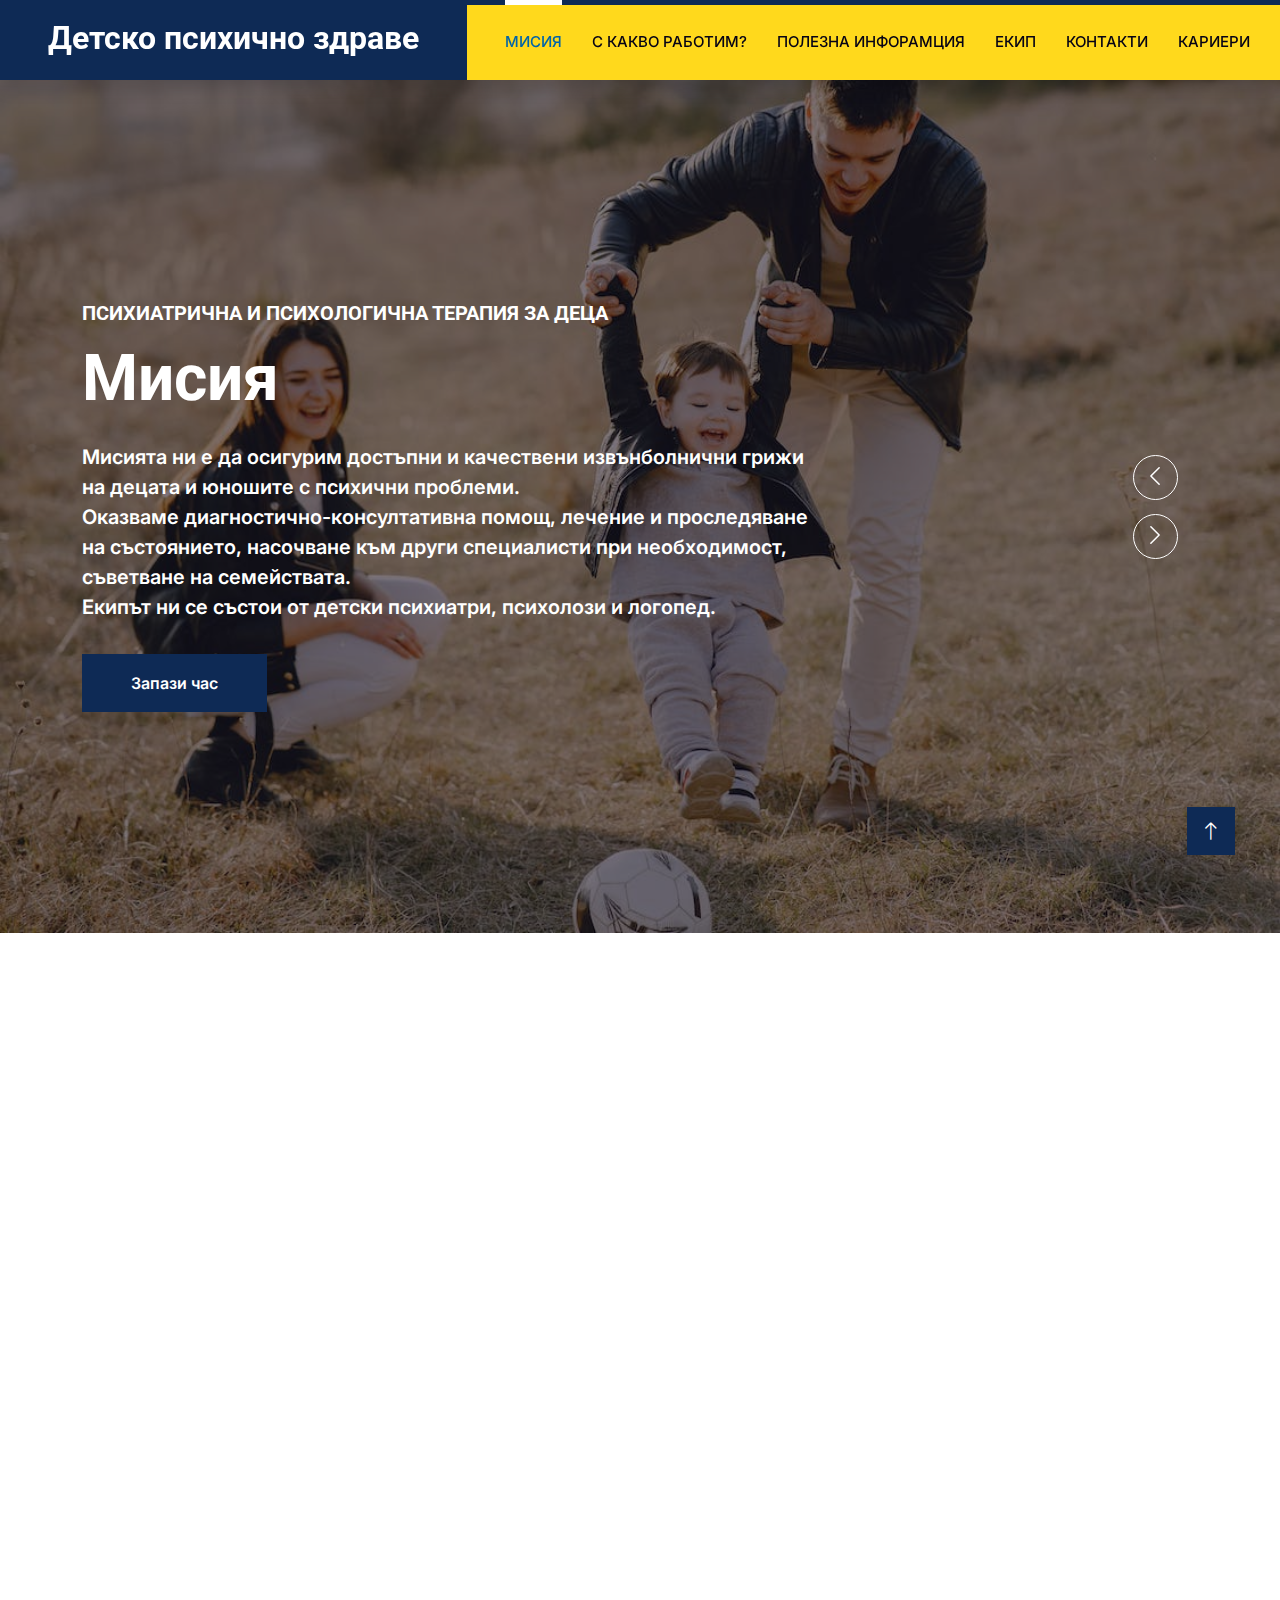
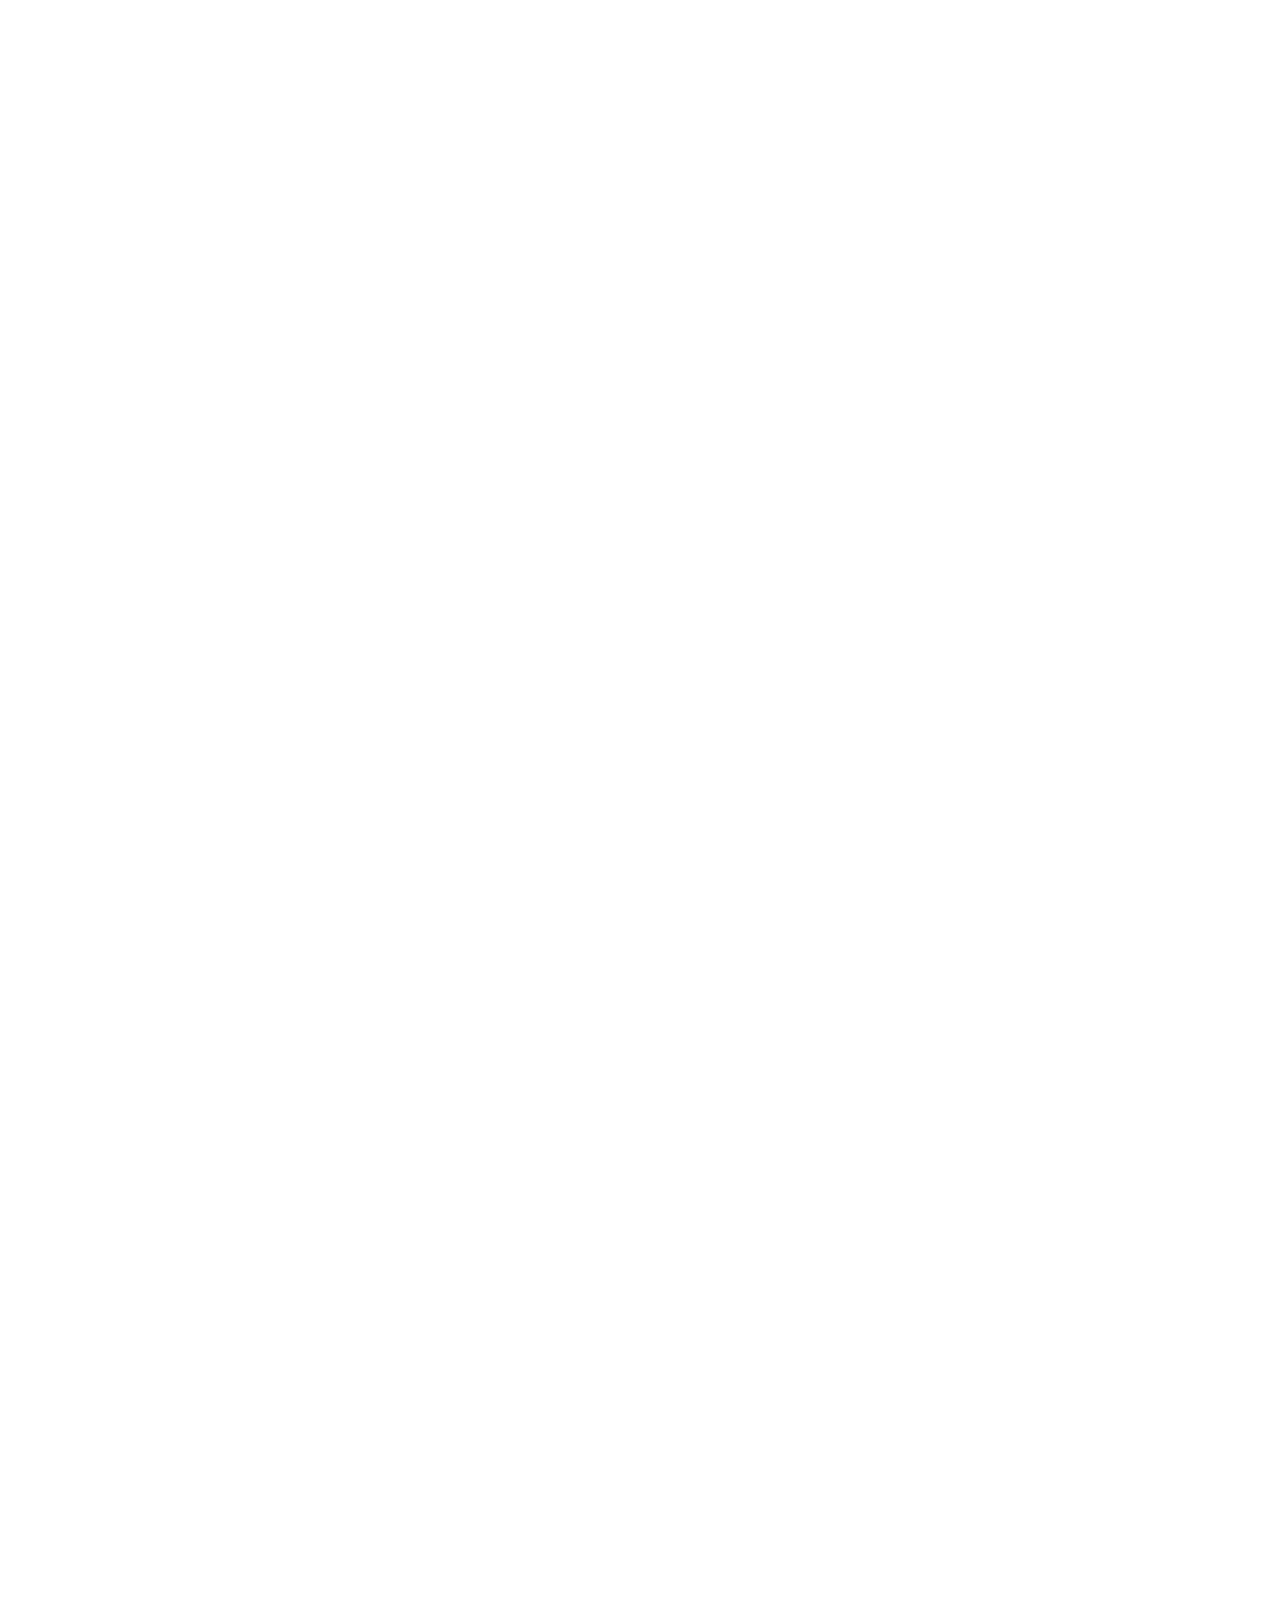
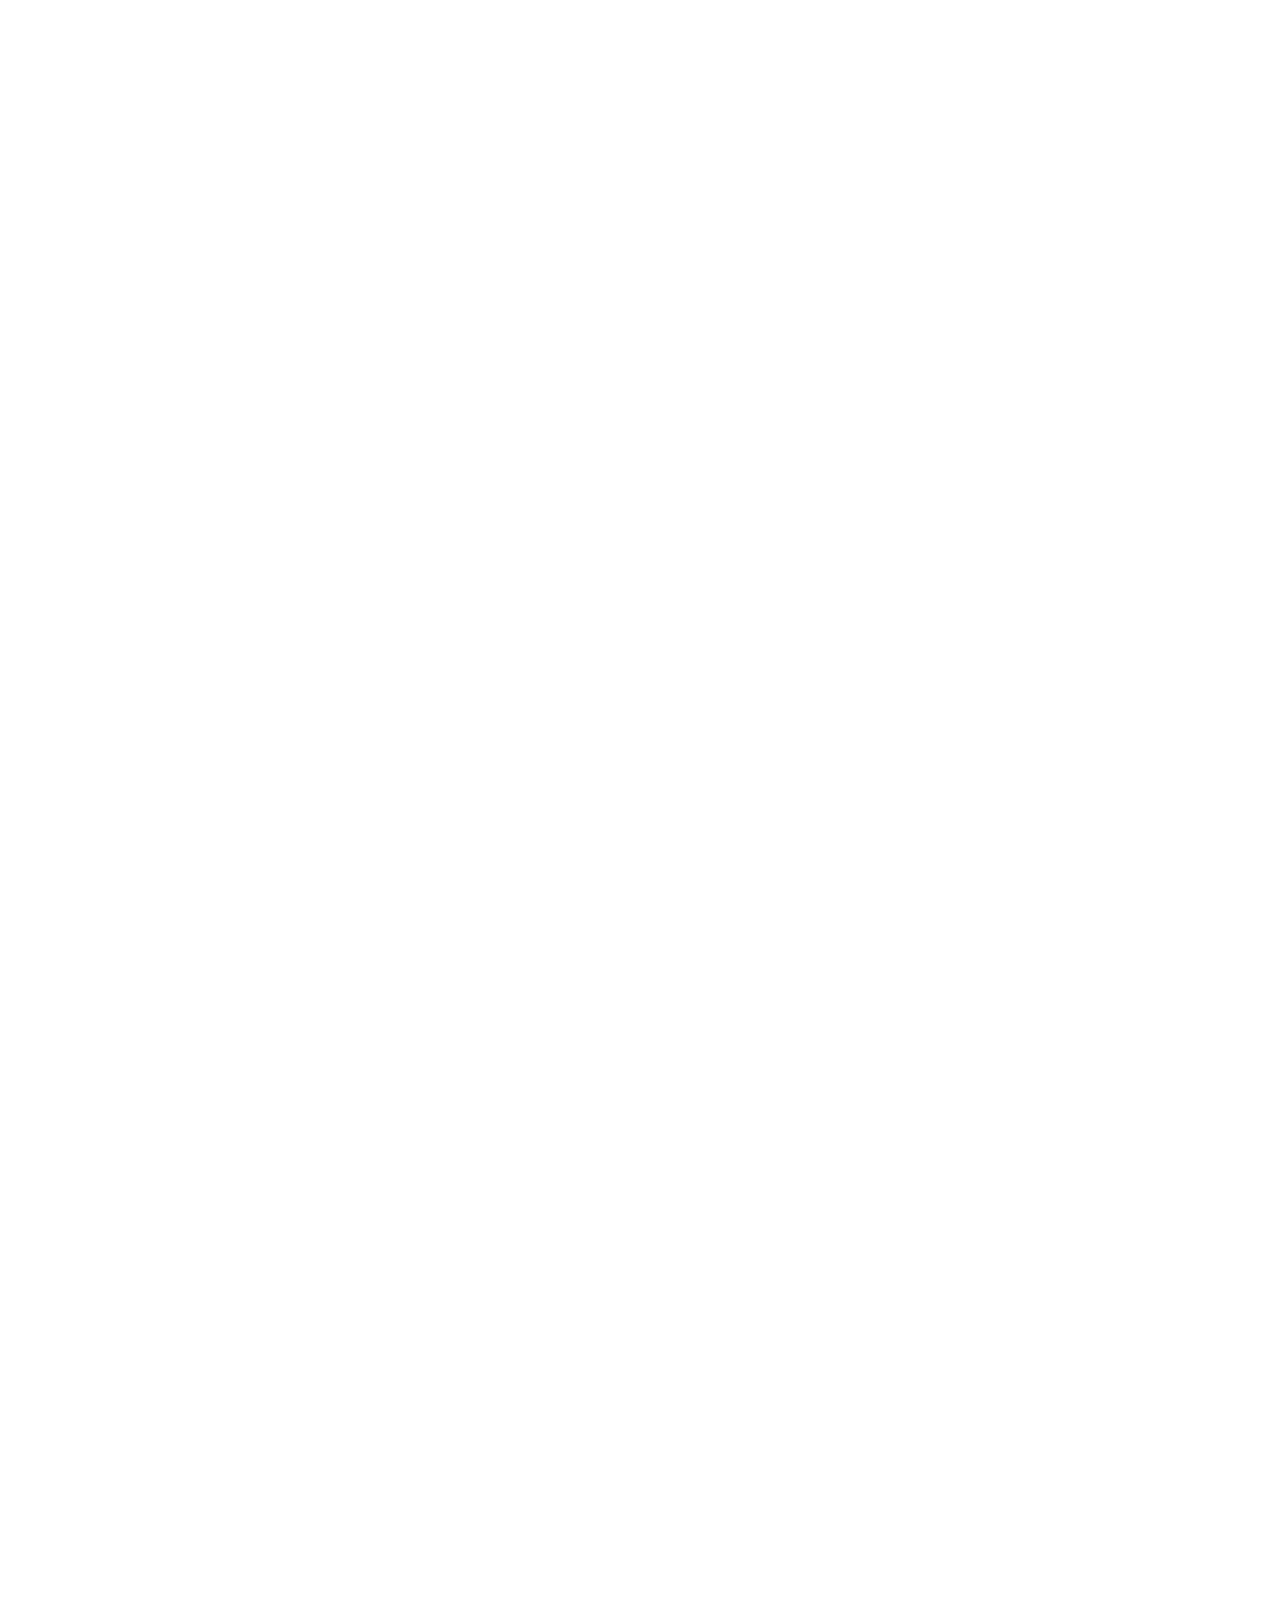
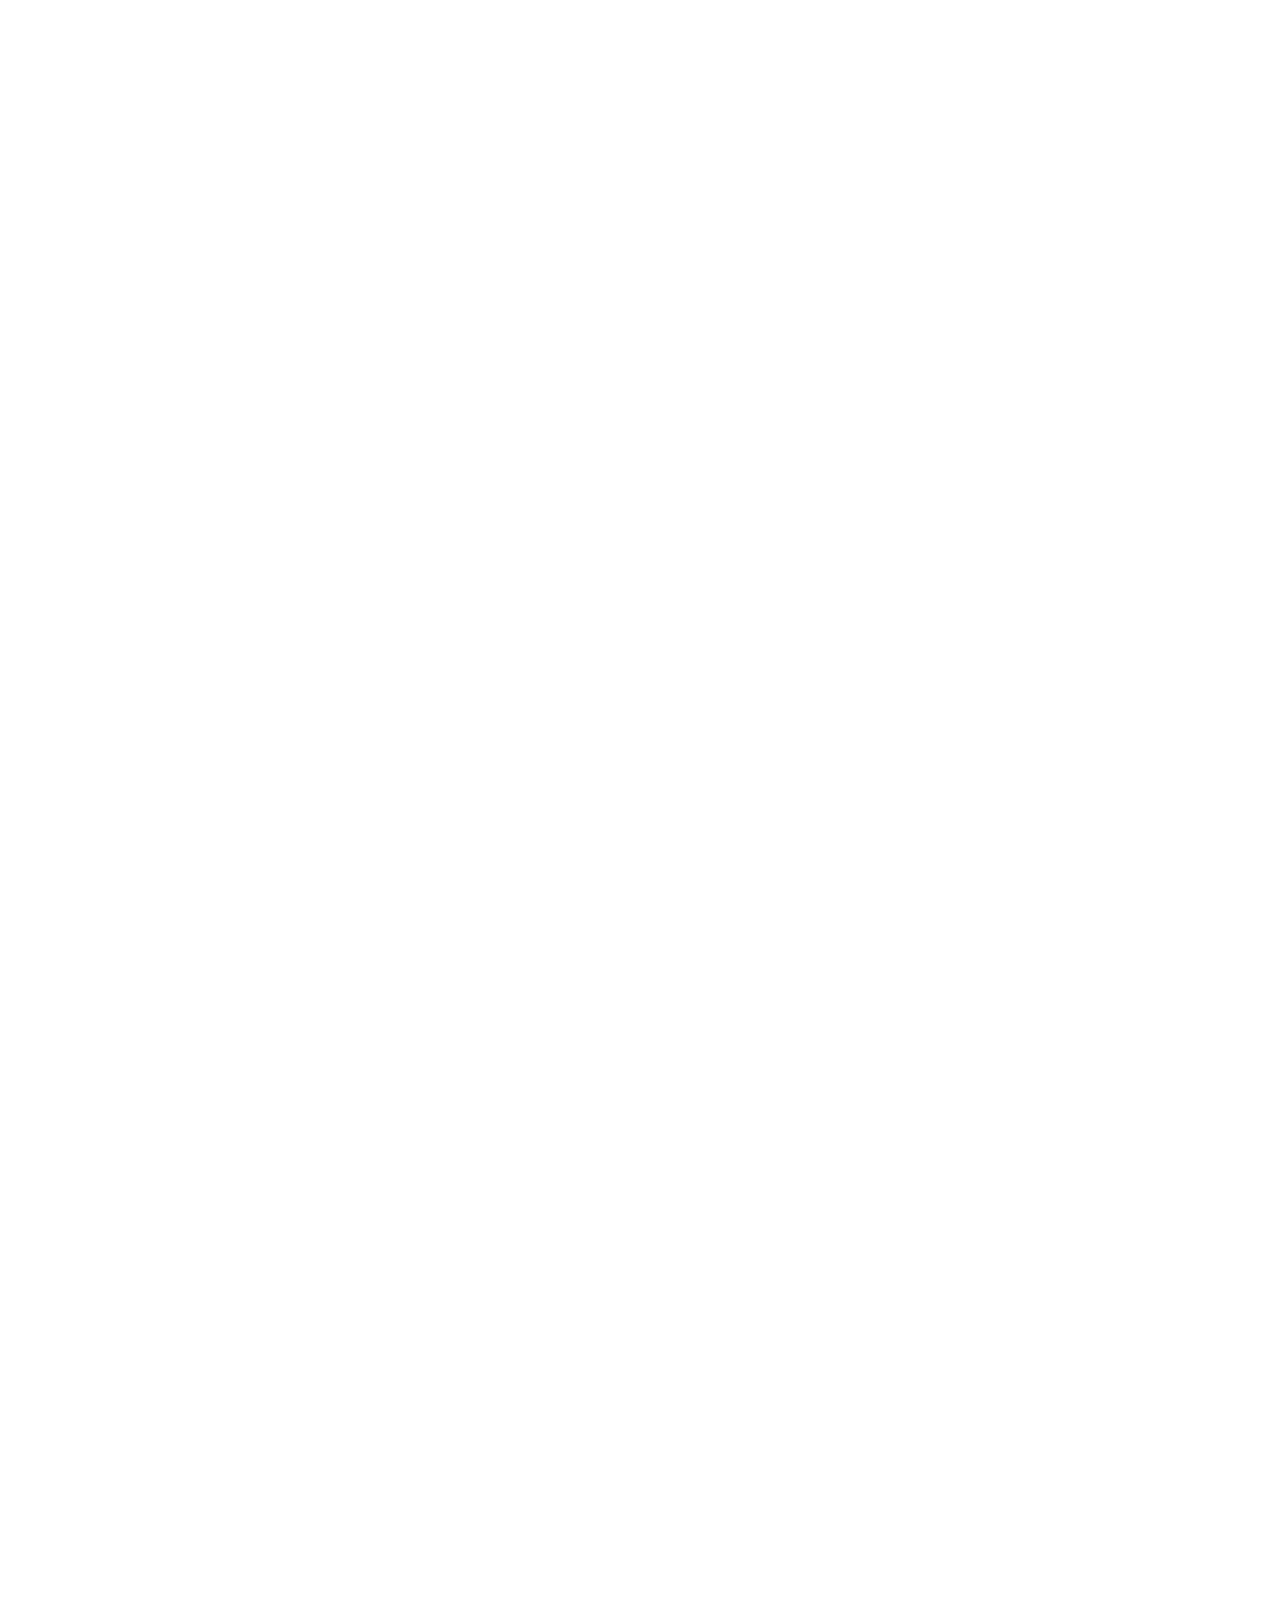
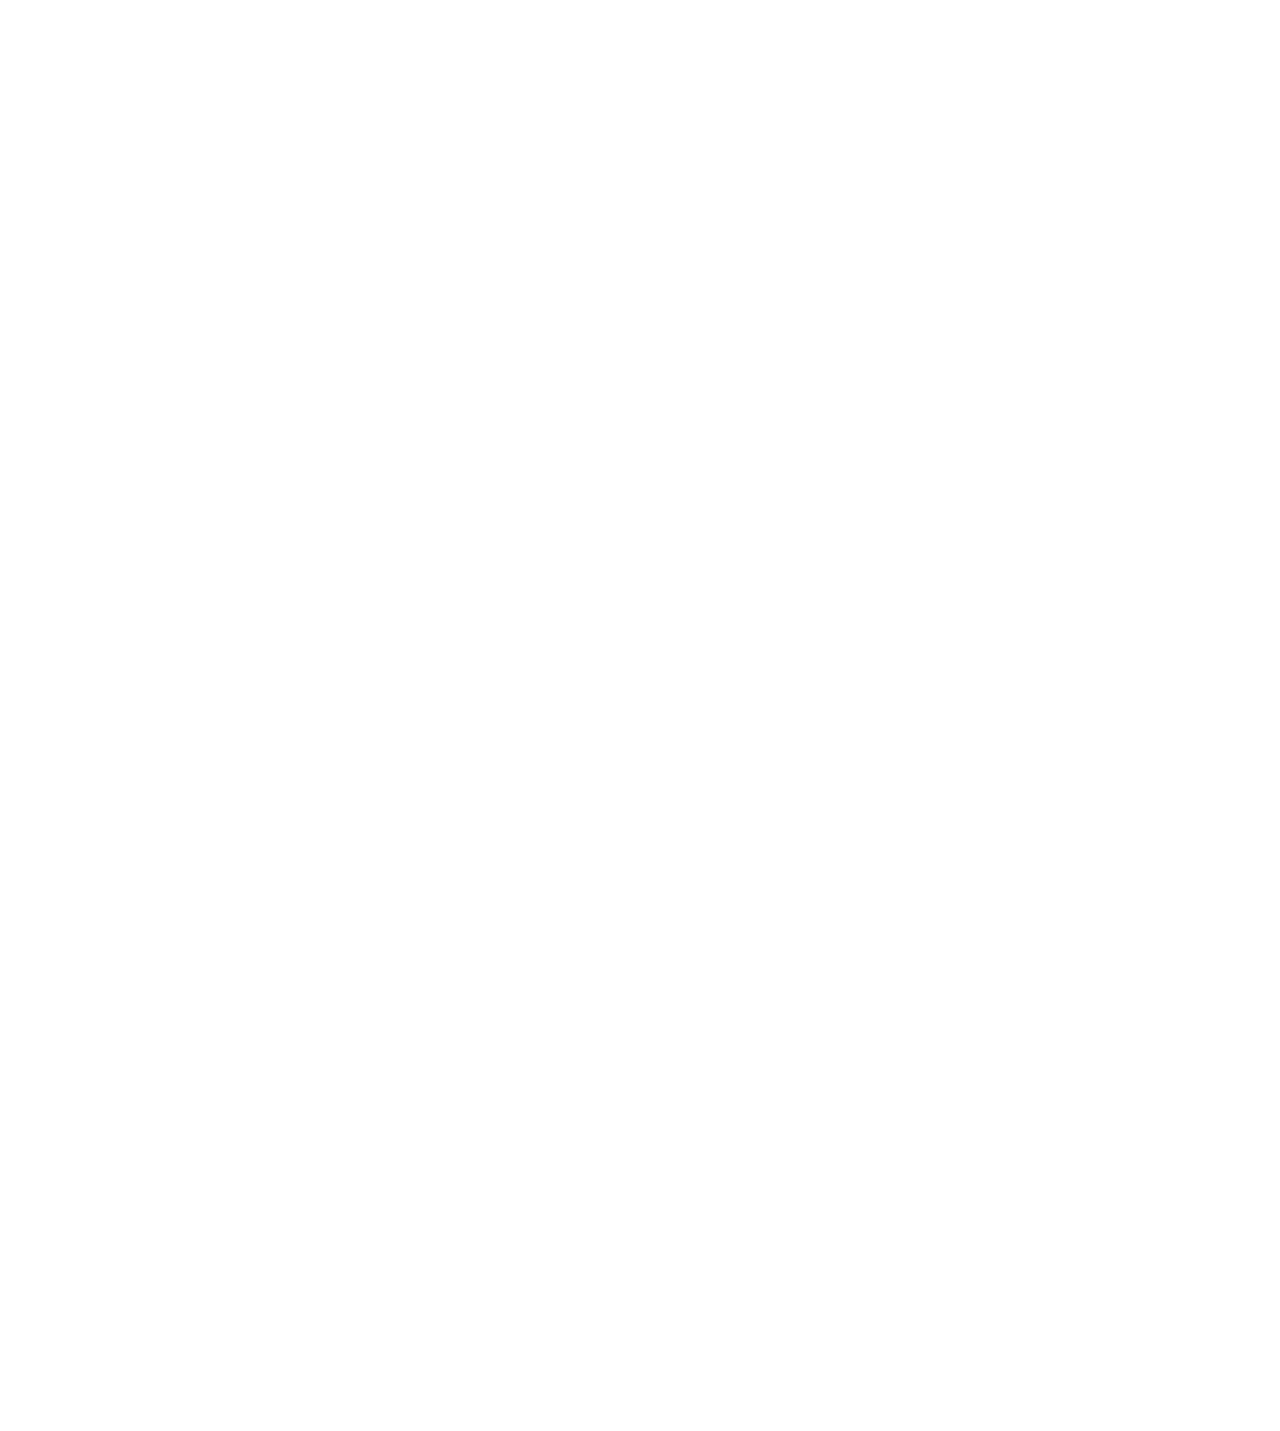
==== commit d0b28c9f: "Add files via upload" ====
--- a/index.html
+++ b/index.html
@@ -73,6 +73,7 @@
                 <!--<a href="service.html" class="nav-item nav-link">Принципи на дейност</a>-->
 
                 <a href="contact.html" class="nav-item nav-link">Контакти</a>
+                <a href="career.html" class="nav-item nav-link">Кариери</a>
             </div>
             <!--<h4 class="m-0 pe-lg-5 d-none d-lg-block"><i class="fa fa-headphones text-primary me-3"></i>+012 345 6789</h4>-->
         </div>
@@ -200,8 +201,8 @@
             <div class="row g-5">
                 <div class="col-lg-6 wow fadeInUp" data-wow-delay="0.1s">
                     <h6 class="text-secondary text-uppercase mb-3">Факти</h6>
-                    <h1 class="mb-5">Уникална структура за извънболнична помощ на деца и юноши с психични проблеми</h1>
-                    <p class="mb-5">В нея работят водещи детски психиатри и психолози. Осъществява връзка с други институции. Работи с НЗОК, следват се стандартите по детска психиатрия.
+                    <h1 class="mb-5">Групова практика за специализирана извънболнична помощ</h1>
+                    <p class="mb-5">Тук работят водещи детски психиатри и психолози. Предлагаме лечение, базирано на доказателства, бърз достъп, приветлива атмосфера и конфиденциалност.
                     </p>
                     <div class="d-flex align-items-center">
                         <i class="fa fa-headphones fa-2x flex-shrink-0 bg-primary p-3 text-white"></i>
@@ -246,7 +247,7 @@
         <div class="container py-5">
             <div class="text-center wow fadeInUp" data-wow-delay="0.1s">
                 <h6 class="text-secondary text-uppercase">Услуги</h6>
-                <h1 class="mb-5">Какво предлагаме?</h1>
+                <h1 class="mb-5">Какви специалисти ще намерите при нас?</h1>
             </div>
             <div class="row g-4">
                 <div class="col-md-6 col-lg-4 wow fadeInUp" data-wow-delay="0.3s">
@@ -255,8 +256,8 @@
                             <img class="img-fluid" src="img/Psychiatrist.jpg" alt="">
                         </div>
                         <h4 class="mb-3">Детски психиатър</h4>
-                        <p>Stet stet justo dolor sed duo. Ut clita sea sit ipsum diam lorem diam.</p>
-                        <a class="btn-slide mt-2" href=""><i class="fa fa-arrow-right"></i><span>Read More</span></a>
+                        <p>Лекар, който се занимава с диагностициране, лечение и превенция на психични разстройства и проблеми, засягащи деца и юноши.</p>
+
                     </div>
                 </div>
                 <div class="col-md-6 col-lg-4 wow fadeInUp" data-wow-delay="0.5s">
@@ -265,8 +266,8 @@
                             <img class="img-fluid" src="img/psychology.jpeg" alt="">
                         </div>
                         <h4 class="mb-3">Психолог</h4>
-                        <p>Stet stet justo dolor sed duo. Ut clita sea sit ipsum diam lorem diam.</p>
-                        <a class="btn-slide mt-2" href=""><i class="fa fa-arrow-right"></i><span>Read More</span></a>
+                        <p>Обучен специалист, който използва различни методи и техники, за да помогне на хората да се справят със своите проблеми.</p>
+
                     </div>
                 </div>
                 <div class="col-md-6 col-lg-4 wow fadeInUp" data-wow-delay="0.7s">
@@ -275,8 +276,9 @@
                             <img class="img-fluid" src="img/Speech Therapist.jpg" alt="">
                         </div>
                         <h4 class="mb-3">Логопед</h4>
-                        <p>Stet stet justo dolor sed duo. Ut clita sea sit ipsum diam lorem diam.</p>
-                        <a class="btn-slide mt-2" href=""><i class="fa fa-arrow-right"></i><span>Read More</span></a>
+                        <p>Занимава се с диагностициране на речеви и езикови нарушения като използва различни техники и упражнения с цел подобряване на комуникативните умения при децата.
+                        </p>
+
                     </div>
                 </div>
             </div>
@@ -718,41 +720,30 @@
         <div class="container py-5">
             <div class="row g-5">
                 <div class="col-lg-3 col-md-6">
-                    <h4 class="text-light mb-4">Address</h4>
-                    <p class="mb-2"><i class="fa fa-map-marker-alt me-3"></i>123 Street, New York, USA</p>
-                    <p class="mb-2"><i class="fa fa-phone-alt me-3"></i>+012 345 67890</p>
-                    <p class="mb-2"><i class="fa fa-envelope me-3"></i>info@example.com</p>
-                    <div class="d-flex pt-2">
-                        <a class="btn btn-outline-light btn-social" href=""><i class="fab fa-twitter"></i></a>
-                        <a class="btn btn-outline-light btn-social" href=""><i class="fab fa-facebook-f"></i></a>
-                        <a class="btn btn-outline-light btn-social" href=""><i class="fab fa-youtube"></i></a>
-                        <a class="btn btn-outline-light btn-social" href=""><i class="fab fa-linkedin-in"></i></a>
-                    </div>
+                    <h4 class="text-light mb-4">Адрес 1</h4>
+                    <p class="mb-2"><i class="fa fa-hospital me-3"></i><a href="https://superdoc.bg/klinika/kabinet-detsko-psihichno-zdrave" target="_blank" style="color: white; text-decoration: underline;">Медицински център по детски болести</a></p>
+                    <p class="mb-2"><i class="fa fa-map-marker-alt me-3"></i><a href="https://www.google.com/maps/search/%D0%B3%D1%80.+%D0%A1%D0%BE%D1%84%D0%B8%D1%8F,+%D0%B6.%D0%BA.+%D0%A5%D0%B8%D0%BF%D0%BE%D0%B4%D1%80%D1%83%D0%BC%D0%B0,+%D1%83%D0%BB.+%E2%80%9C%D0%9D%D0%B0%D0%B9%D0%B4%D0%B5%D0%BD+%D0%93%D0%B5%D1%80%D0%BE%D0%B2%E2%80%9D2,+%D0%B5%D1%82.+2,+%D0%BA%D0%B0%D0%B1.+229/@42.6844811,23.2978226,17z/data=!3m1!4b1?entry=ttu" target="_blank" style="color: white; text-decoration: underline;">гр. София, ж.к. Хиподрума, ул. “Найден Геров”2, ет. 2, каб. 229</a></p>
+                    <p class="mb-2"><i class="fa fa-envelope me-3"></i>trendafilova@abv.bg</p>
                 </div>
                 <div class="col-lg-3 col-md-6">
-                    <h4 class="text-light mb-4">Services</h4>
-                    <a class="btn btn-link" href="">Air Freight</a>
-                    <a class="btn btn-link" href="">Sea Freight</a>
-                    <a class="btn btn-link" href="">Road Freight</a>
-                    <a class="btn btn-link" href="">Logistic Solutions</a>
-                    <a class="btn btn-link" href="">Industry solutions</a>
+                    <h4 class="text-light mb-4">Адрес 2</h4>
+                    <p class="mb-2"><i class="fa fa-hospital me-3"></i><a href="https://superdoc.bg/klinika/dkts-17-detsko-psihichno-zdrave" target="_blank" style="color: white; text-decoration: underline;">17 ДКЦ</a></p>
+                    <p class="mb-2"><i class="fa fa-map-marker-alt me-3"></i><a href="https://www.google.com/maps/search/%D0%B3%D1%80.+%D0%A1%D0%BE%D1%84%D0%B8%D1%8F,+%D0%B1%D1%83%D0%BB.+%E2%80%9E%D0%95%D0%B2%D0%BB%D0%BE%D0%B3%D0%B8+%D0%B8+%D0%A5%D1%80%D0%B8%D1%81%D1%82%D0%BE+%D0%93%D0%B5%D0%BE%D1%80%D0%B3%D0%B8%D0%B5%D0%B2%D0%B8%E2%80%9C108,+%D0%B5%D1%82.1,+%D0%BA%D0%B0%D0%B1.+110/@42.6975291,23.3451575,17z/data=!3m1!4b1?entry=ttu" target="_blank" style="color: white; text-decoration: underline;">гр. София, бул. „Евлоги и Христо Георгиеви“108, ет.1, каб. 110</a></p>
+                    <p class="mb-2"><i class="fa fa-envelope me-3"></i>zdravka.yaneva@gmail.com</p>
                 </div>
                 <div class="col-lg-3 col-md-6">
-                    <h4 class="text-light mb-4">Quick Links</h4>
-                    <a class="btn btn-link" href="">About Us</a>
-                    <a class="btn btn-link" href="">Contact Us</a>
-                    <a class="btn btn-link" href="">Our Services</a>
-                    <a class="btn btn-link" href="">Terms & Condition</a>
-                    <a class="btn btn-link" href="">Support</a>
+                    <h4 class="text-light mb-4">Адрес 3</h4>
+                    <p class="mb-2"><i class="fa fa-hospital me-3"></i><a href="https://superdoc.bg/klinika/detsko-psihichno-zdrave-strelbishte" target="_blank" style="color: white; text-decoration: underline;">ГПСИП Детско психично здраве</a></p>
+                    <p class="mb-2"><i class="fa fa-map-marker-alt me-3"></i><a href="https://www.google.com/maps/search/%D0%A1%D0%BE%D1%84%D0%B8%D1%8F+%C2%B7+%D0%B6.%D0%BA.+%D0%A1%D1%82%D1%80%D0%B5%D0%BB%D0%B1%D0%B8%D1%89%D0%B5,+%D0%B3%D1%8A%D1%80%D0%B1%D0%B0+%D0%BD%D0%B0+%D0%B1%D0%BB+16,+%D1%81%D1%80%D0%B5%D1%89%D1%83+%D1%83%D0%BB.+%D0%A2%D1%80%D0%B0%D1%8F%D0%BD%D0%BE%D0%B2%D0%B8+%D0%B2%D1%80%D0%B0%D1%82%D0%B0+12/@42.6768526,23.2992778,18.66z?entry=ttu" target="_blank" style="color: white; text-decoration: underline;">София, ж.к. Стрелбище, на гърба на бл. 16</a></p>
+                    <p class="mb-2"><i class="fa fa-envelope me-3"></i>b.menteshev@gmail.com</p>
                 </div>
                 <div class="col-lg-3 col-md-6">
-                    <h4 class="text-light mb-4">Newsletter</h4>
-                    <p>Dolor amet sit justo amet elitr clita ipsum elitr est.</p>
-                    <div class="position-relative mx-auto" style="max-width: 400px;">
-                        <input class="form-control border-0 w-100 py-3 ps-4 pe-5" type="text" placeholder="Your email">
-                        <button type="button"
-                            class="btn btn-primary py-2 position-absolute top-0 end-0 mt-2 me-2">SignUp</button>
-                    </div>
+                    <h4 class="text-light mb-4">Връзки</h4>
+                    <a class="btn btn-link" href="index.html">Мисия</a>
+                    <a class="btn btn-link" href="#for-parents">С какво работим?</a>
+                    <a class="btn btn-link" href="">Полезна информация</a>
+                    <a class="btn btn-link" href="#team">Екип</a>
+                    <a class="btn btn-link" href="career.html">Кариери</a>
                 </div>
             </div>
         </div>
@@ -760,7 +751,7 @@
             <div class="copyright">
                 <div class="row">
                     <div class="col-md-6 text-center text-md-start mb-3 mb-md-0">
-                        &copy; <a class="border-bottom" href="#">Your Site Name</a>, All Right Reserved.
+                        &copy; <a class="border-bottom" href="#">ГПСИП "Детско психично здраве"</a>, All Right Reserved.
                     </div>
                     <div class="col-md-6 text-center text-md-end">
                         <!--/*** This template is free as long as you keep the footer author’s credit link/attribution link/backlink. If you'd like to use the template without the footer author’s credit link/attribution link/backlink, you can purchase the Credit Removal License from "https://htmlcodex.com/credit-removal". Thank you for your support. ***/-->
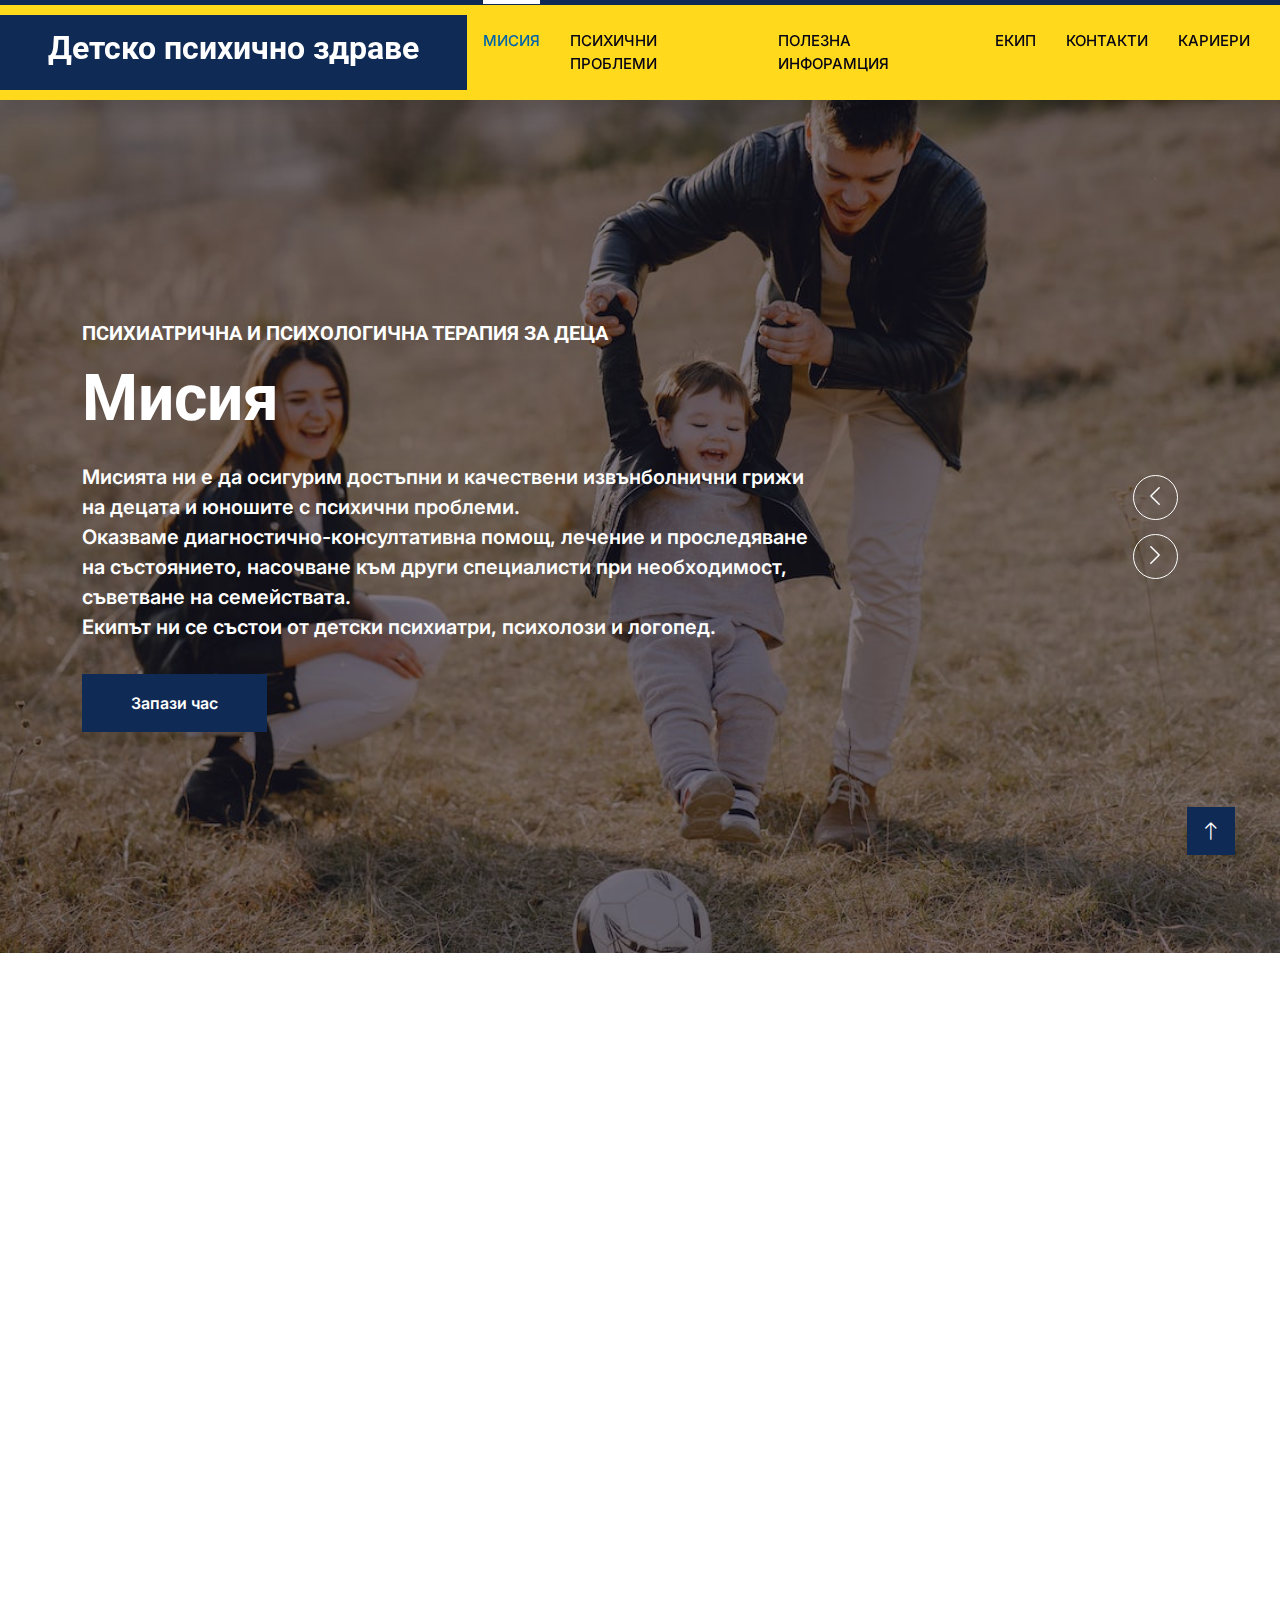
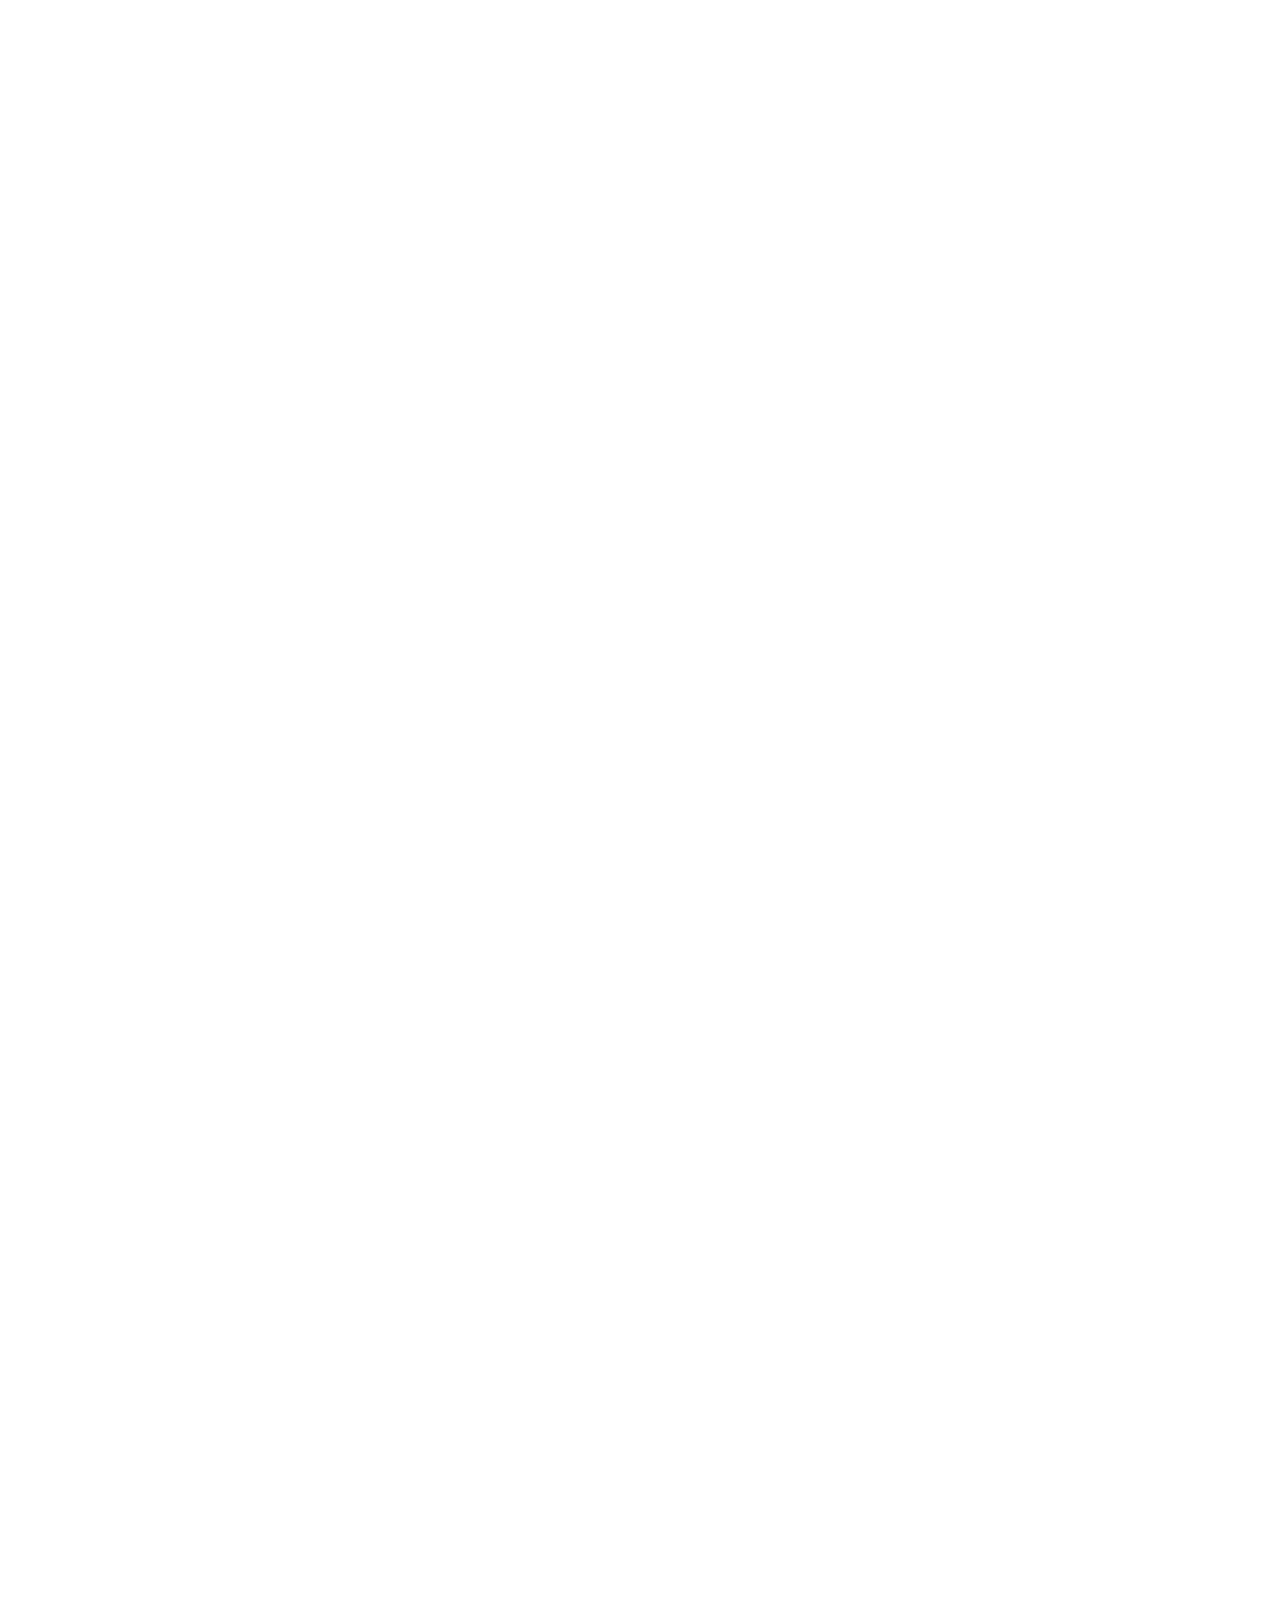
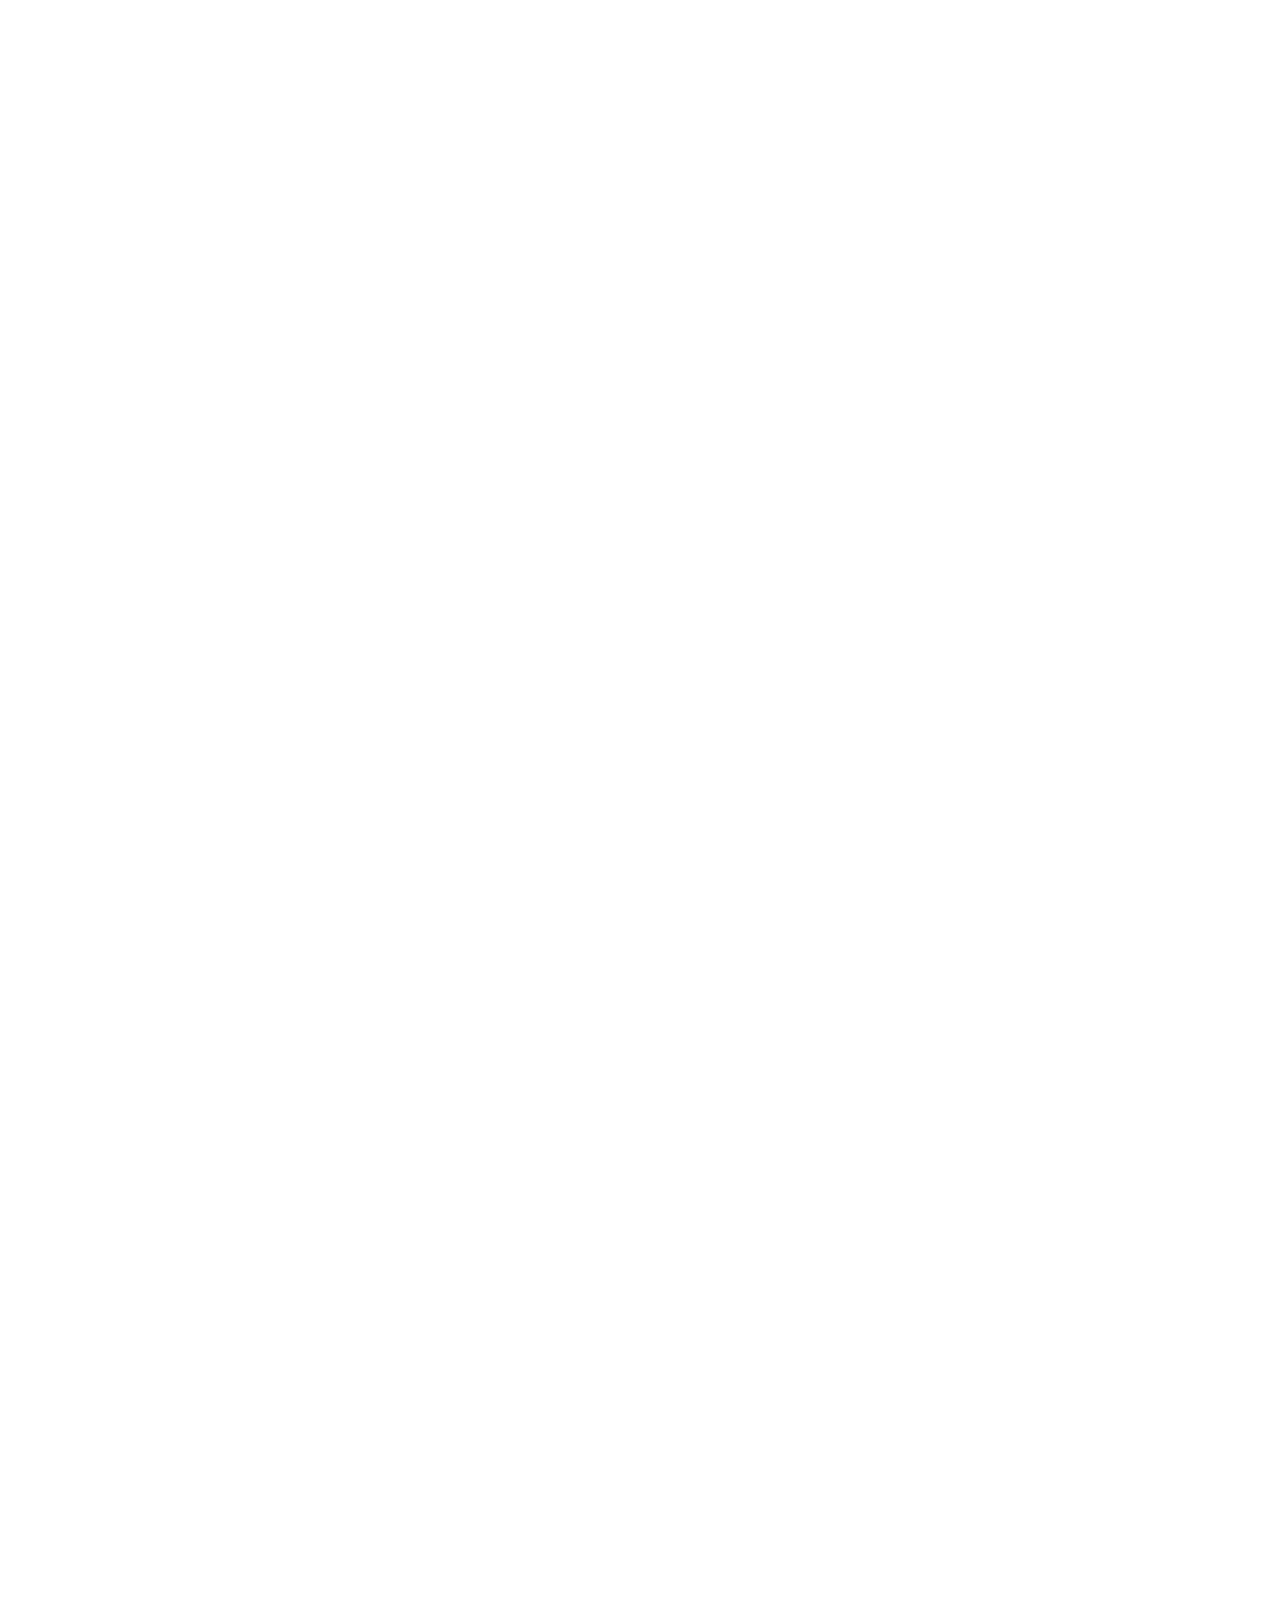
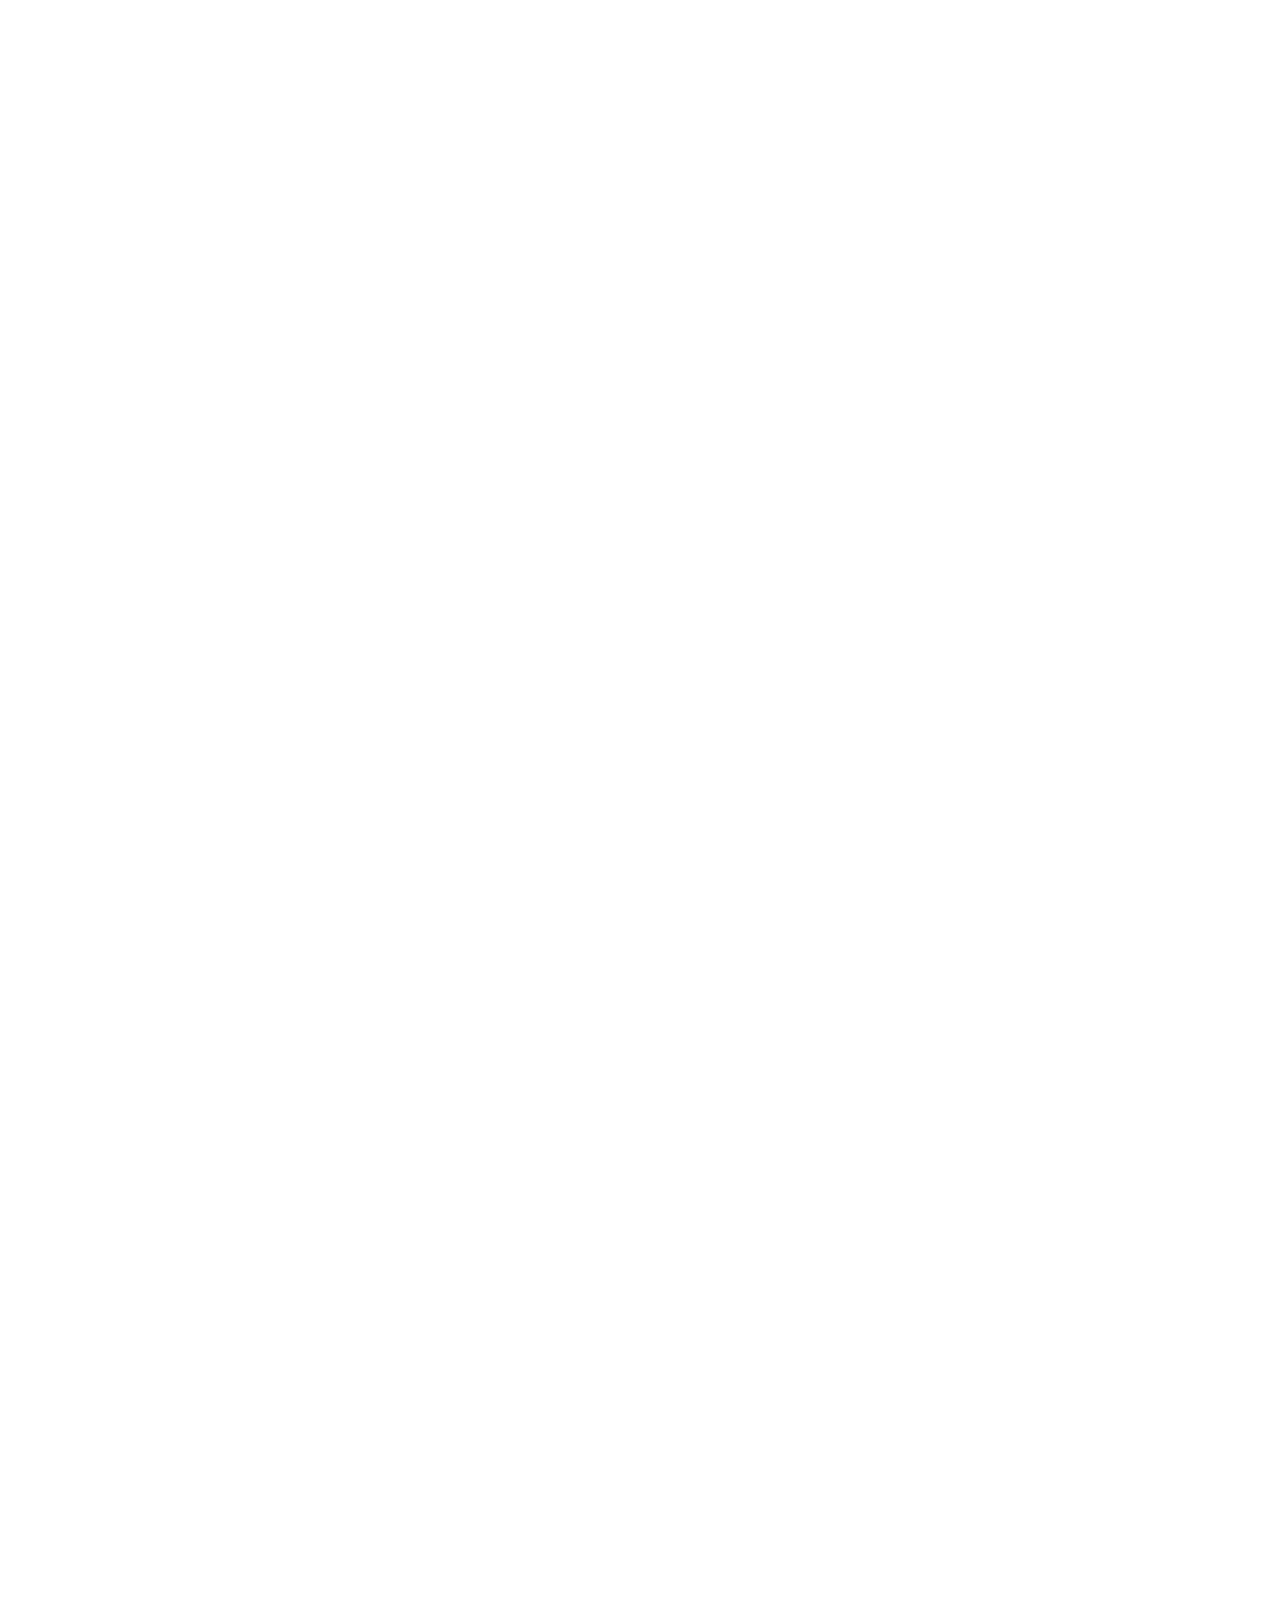
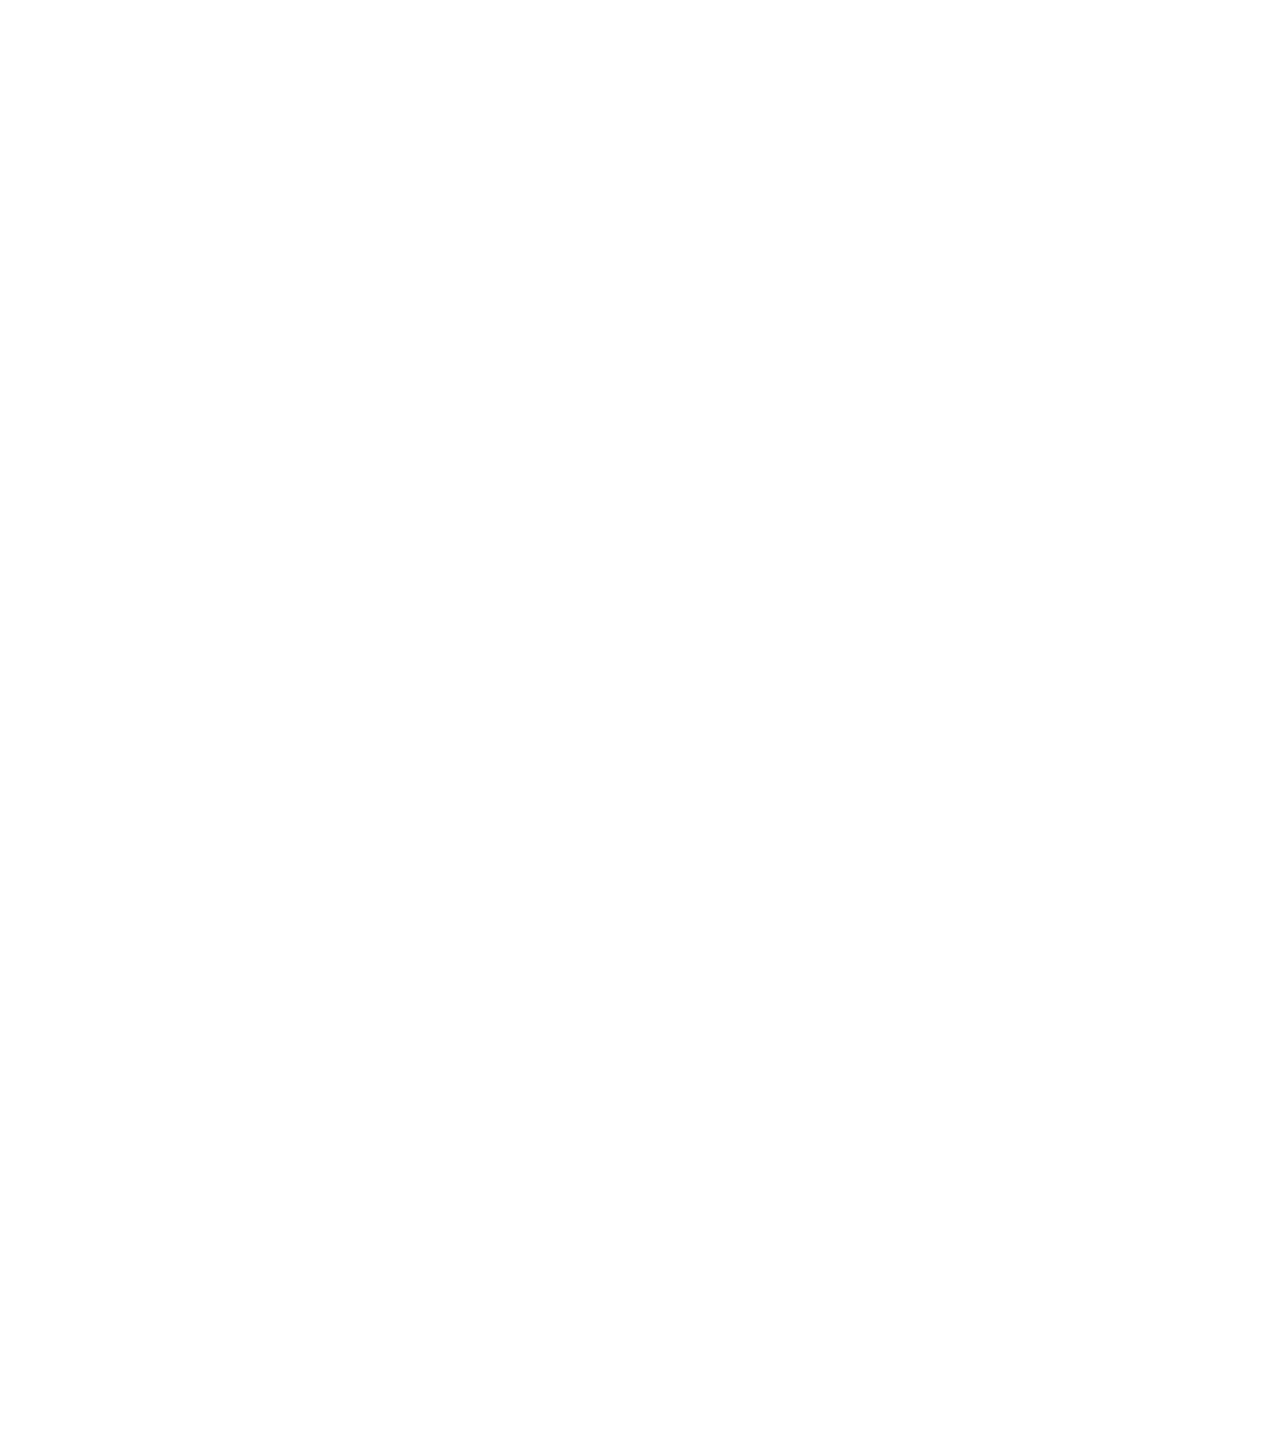
==== commit b2f7d103: "Add files via upload" ====
--- a/index.html
+++ b/index.html
@@ -67,7 +67,7 @@
                         <a href="404.html" class="dropdown-item">404 Page</a>
                     </div>
                 </div>-->
-                <a href="#for-parents" class="nav-item nav-link">С какво работим?</a>
+                <a href="#for-parents" class="nav-item nav-link">Психични проблеми</a>
                 <a href="about.html" class="nav-item nav-link">Полезна инфорамция</a>
                 <a href="#team" class="nav-item nav-link">Екип</a>
                 <!--<a href="service.html" class="nav-item nav-link">Принципи на дейност</a>-->
@@ -153,7 +153,7 @@
                 </div>
                 <div class="col-lg-6 about-text wow fadeInUp" data-wow-delay="0.3s">
                     <!--<h6 class="text-secondary text-uppercase mb-3">About Us</h6>-->
-                    <h1 class="mb-5" id="for-parents">С какво работим?</h1>
+                    <h1 class="mb-5" id="for-parents">Психични проблеми</h1>
                     <p class="mb-5" style="font-size: 24px;">Извършваме оценка и проследяване на деца и юноши с:</p>
                     <ul style="font-size: 20px;">
                         <li><a href="">Разстройства от аутистичния спектър</a></li>
@@ -740,7 +740,7 @@
                 <div class="col-lg-3 col-md-6">
                     <h4 class="text-light mb-4">Връзки</h4>
                     <a class="btn btn-link" href="index.html">Мисия</a>
-                    <a class="btn btn-link" href="#for-parents">С какво работим?</a>
+                    <a class="btn btn-link" href="#for-parents">Психични проблеми</a>
                     <a class="btn btn-link" href="">Полезна информация</a>
                     <a class="btn btn-link" href="#team">Екип</a>
                     <a class="btn btn-link" href="career.html">Кариери</a>
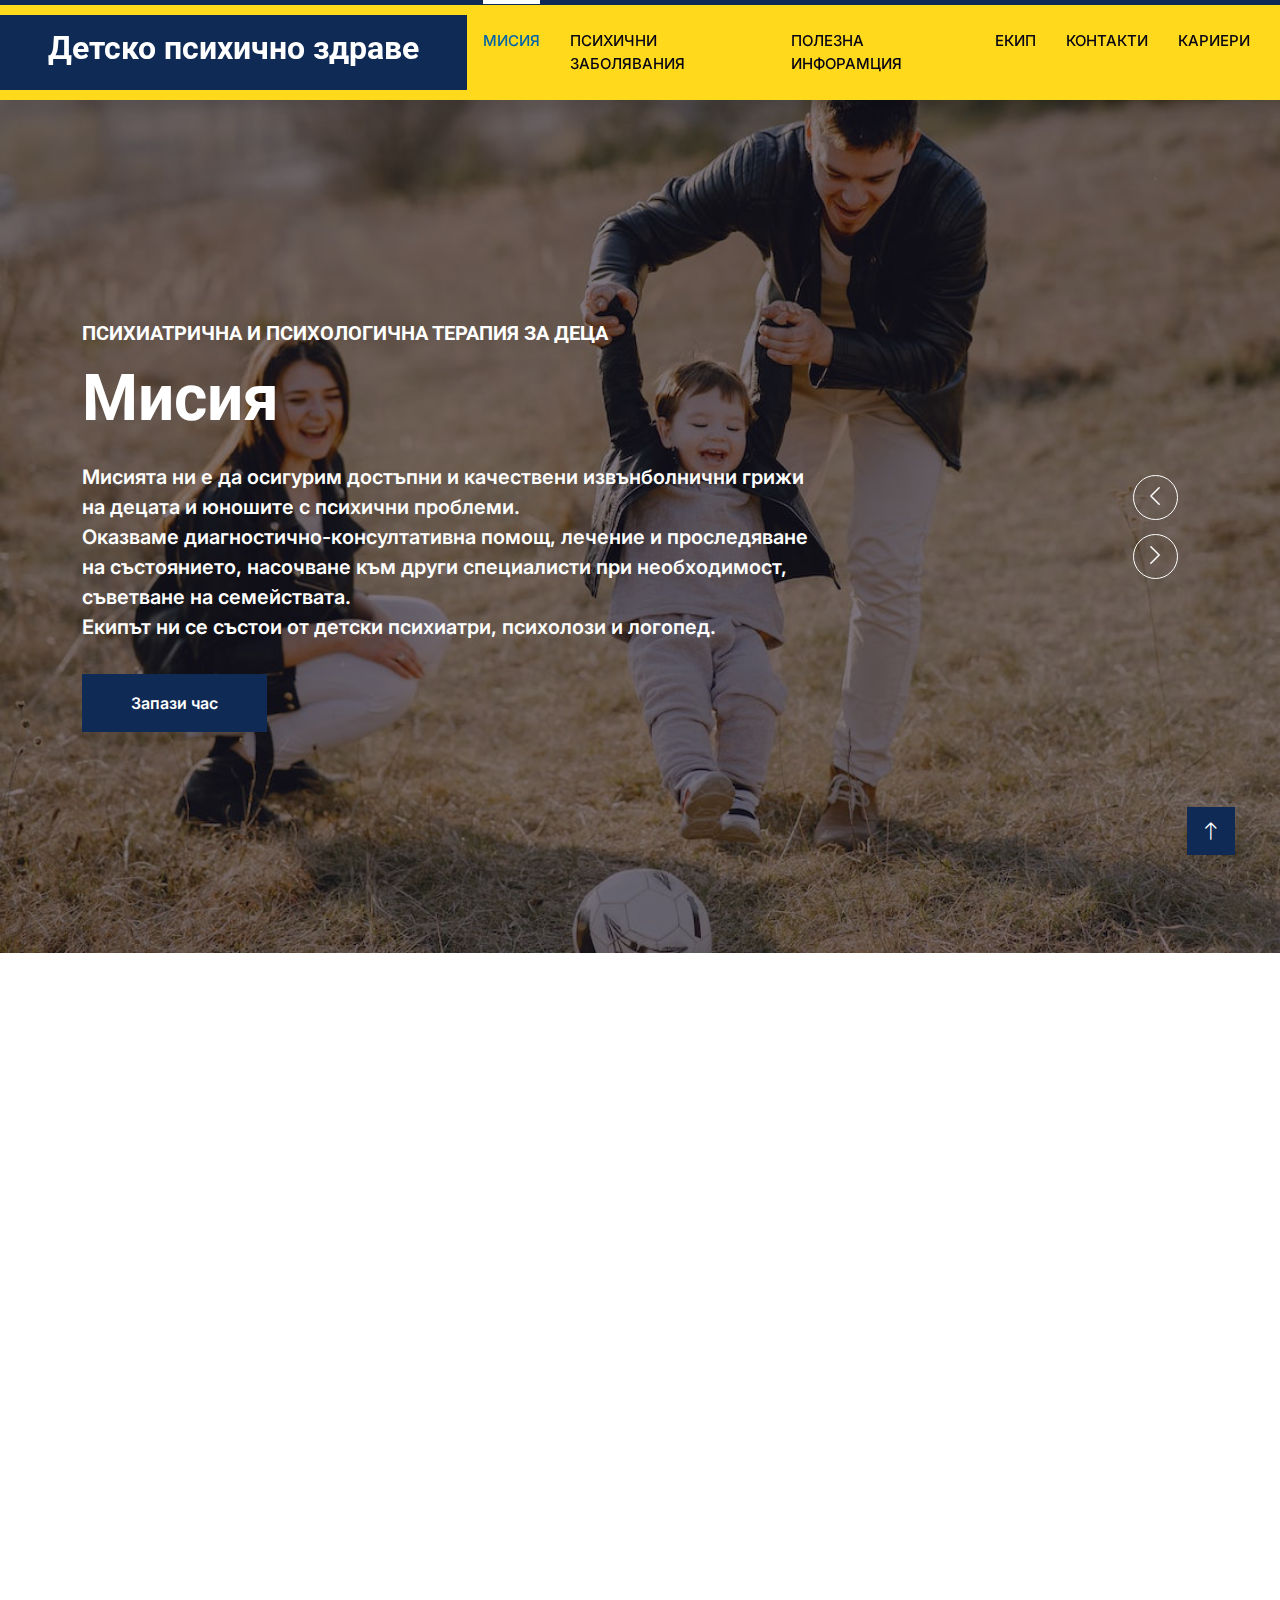
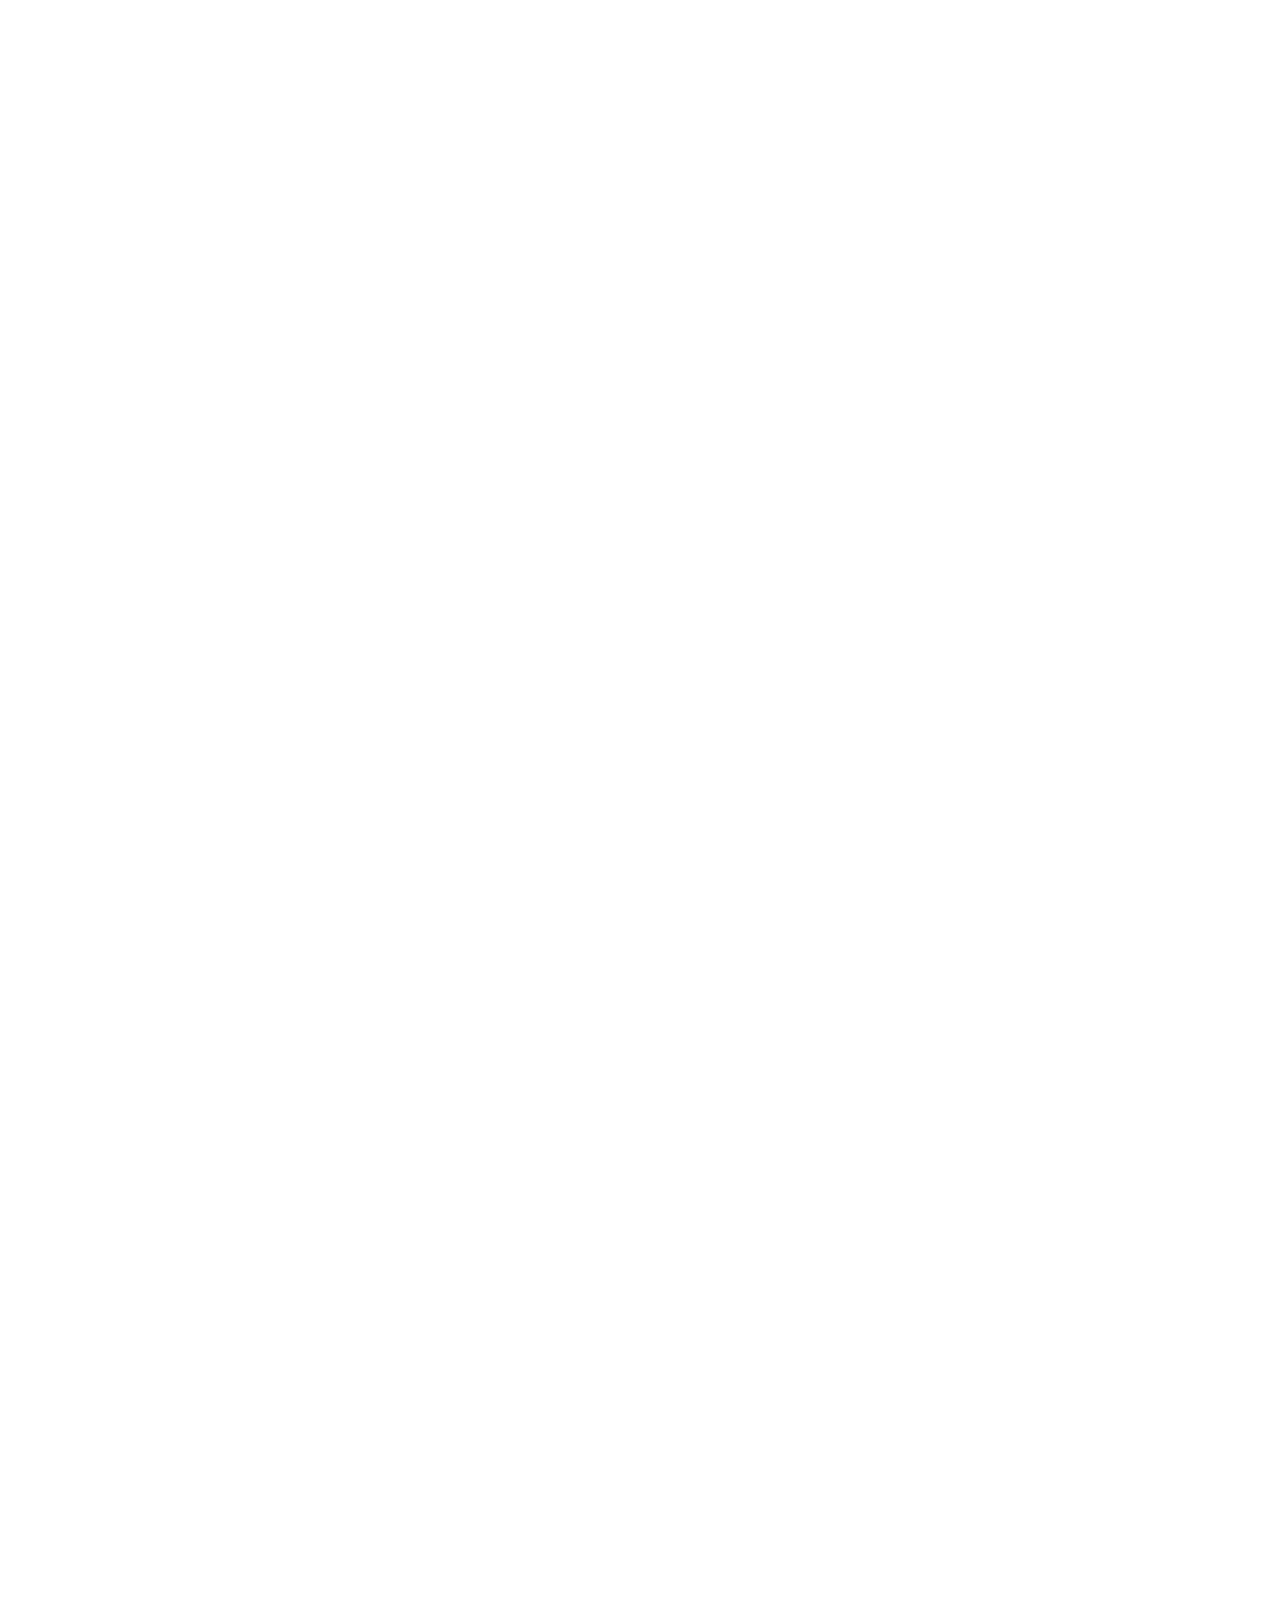
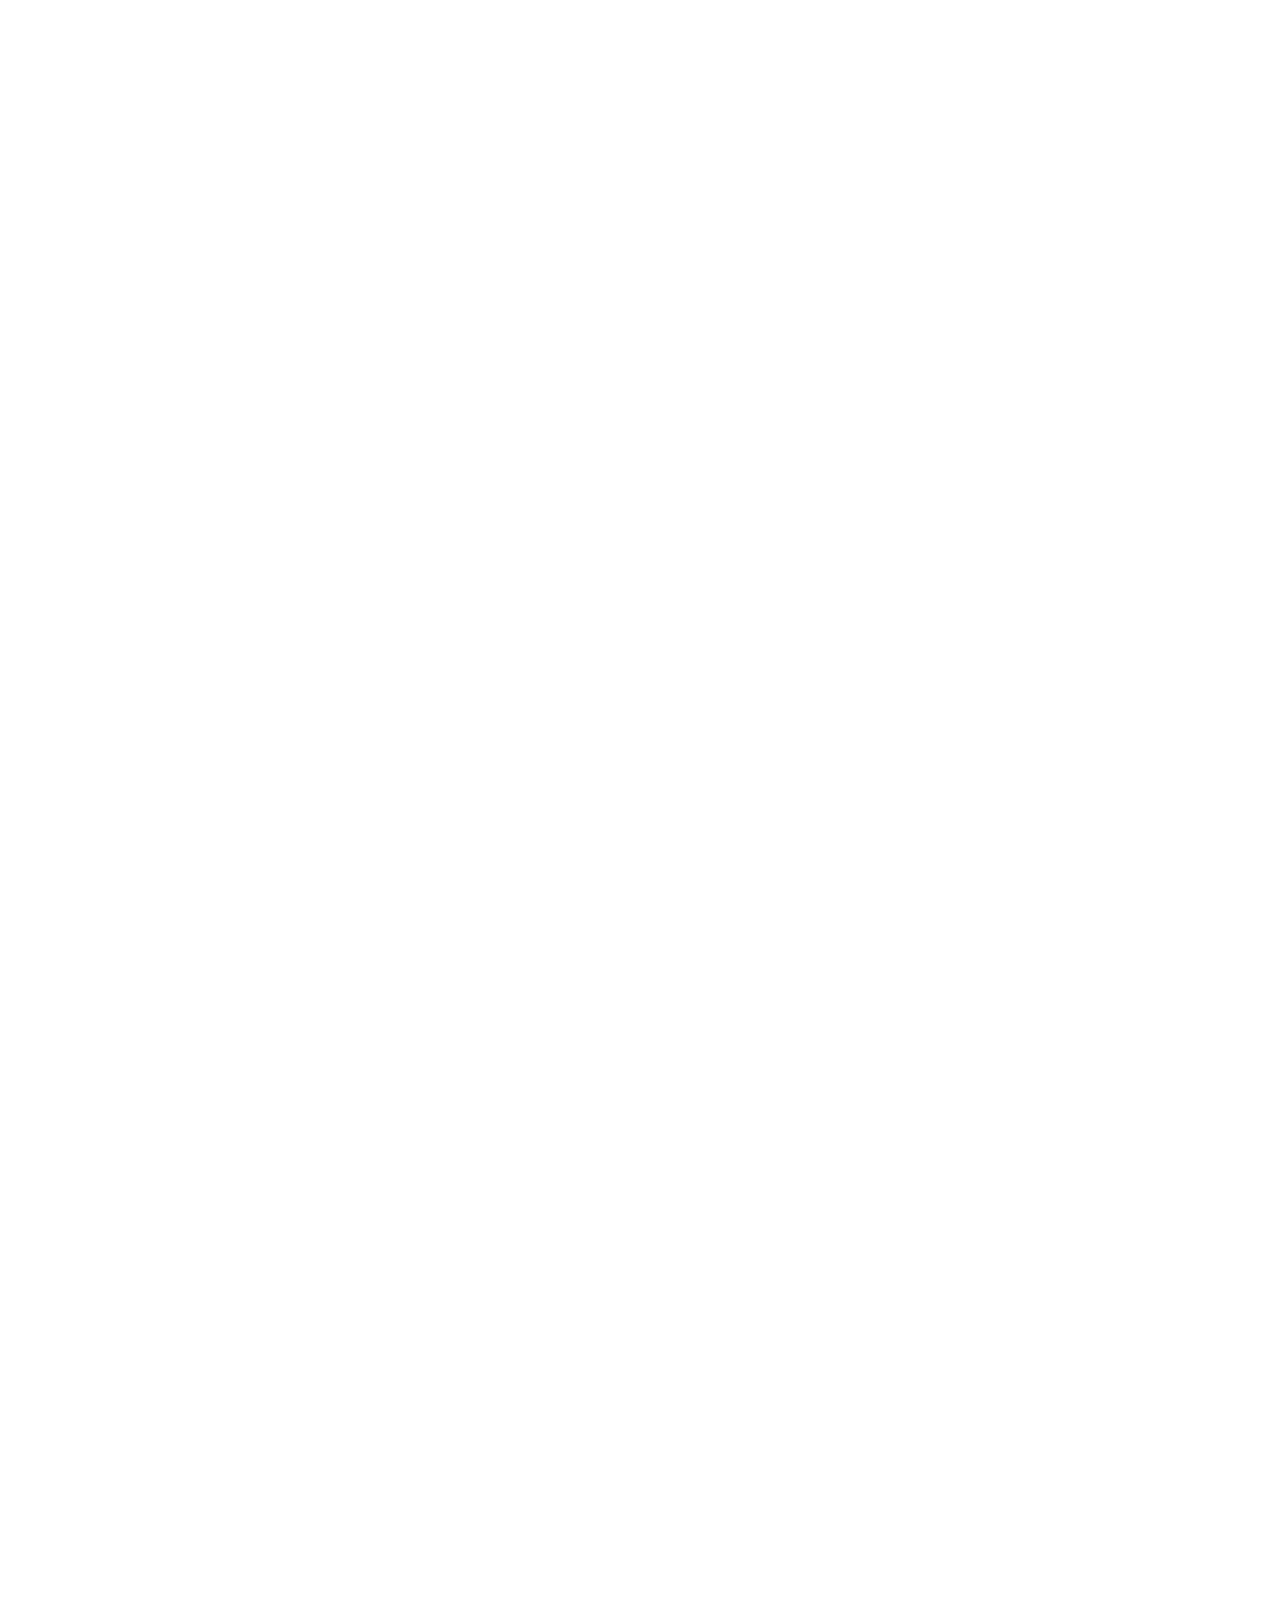
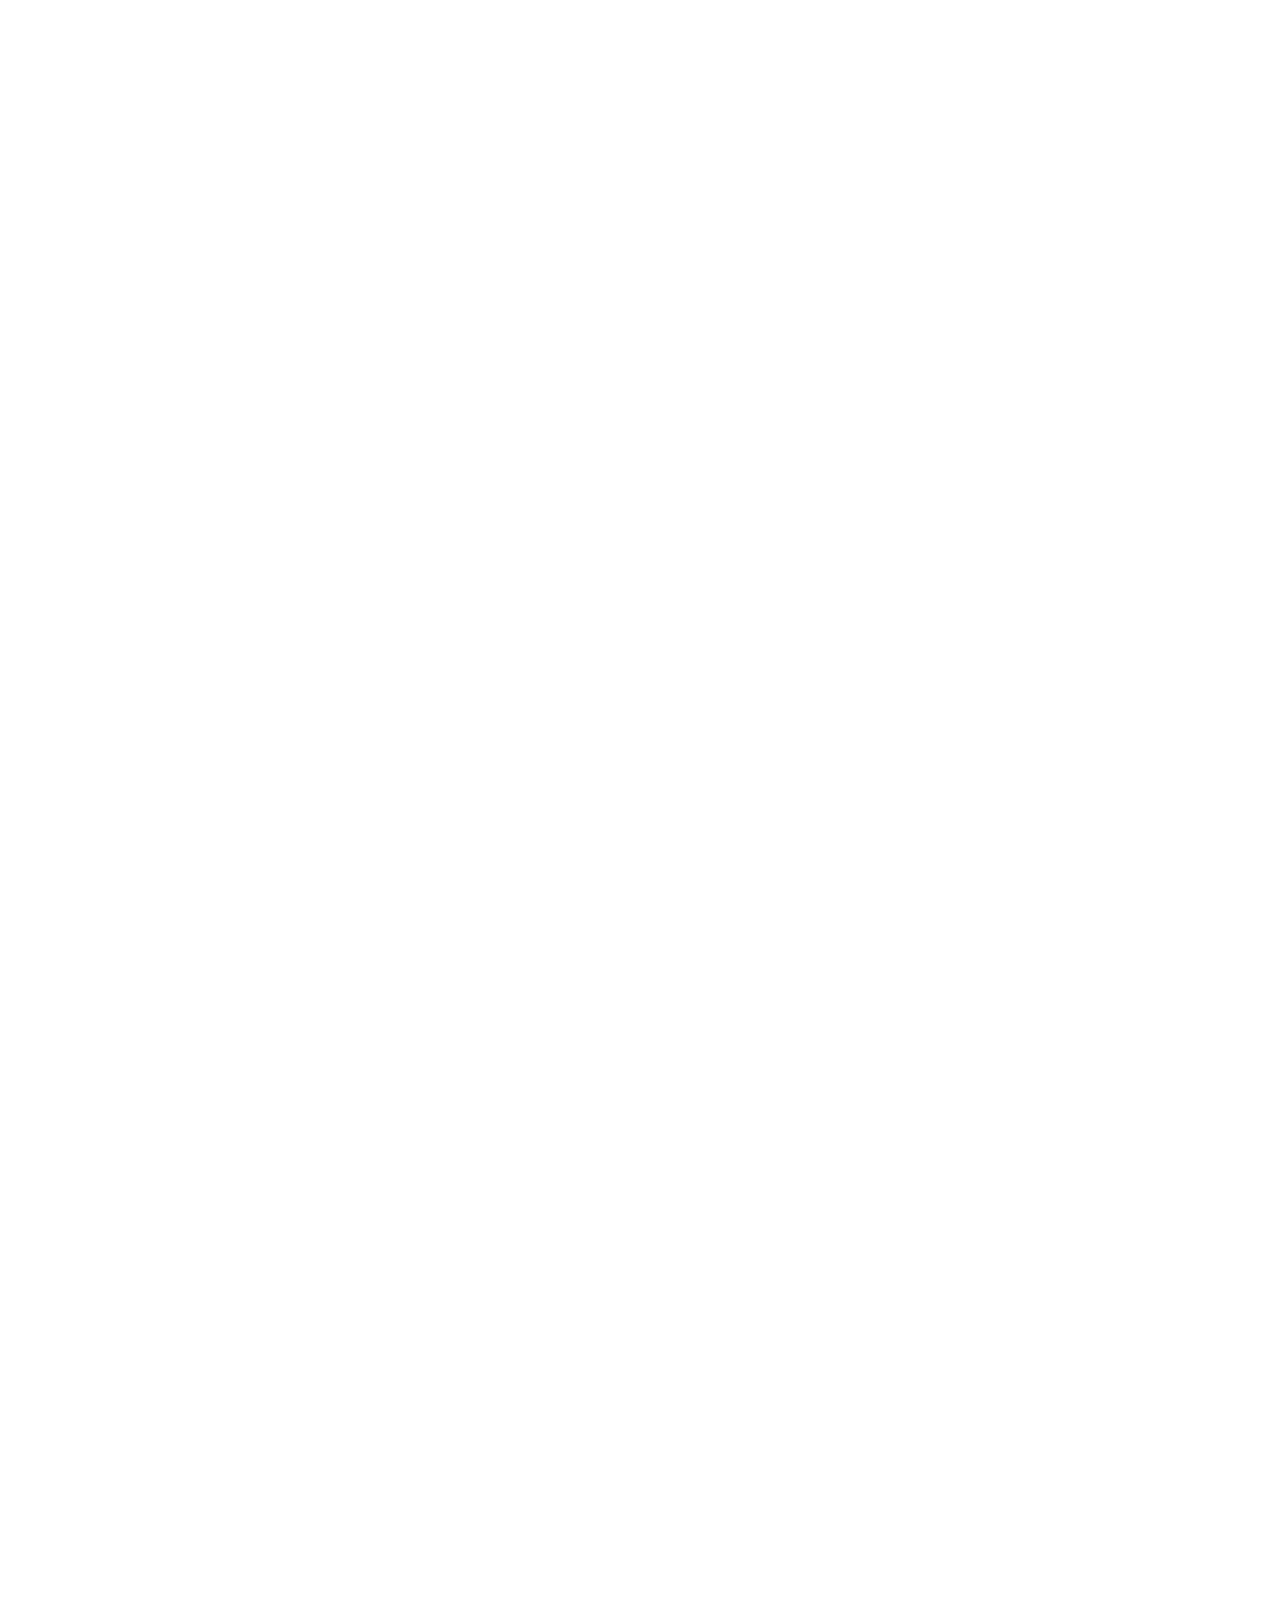
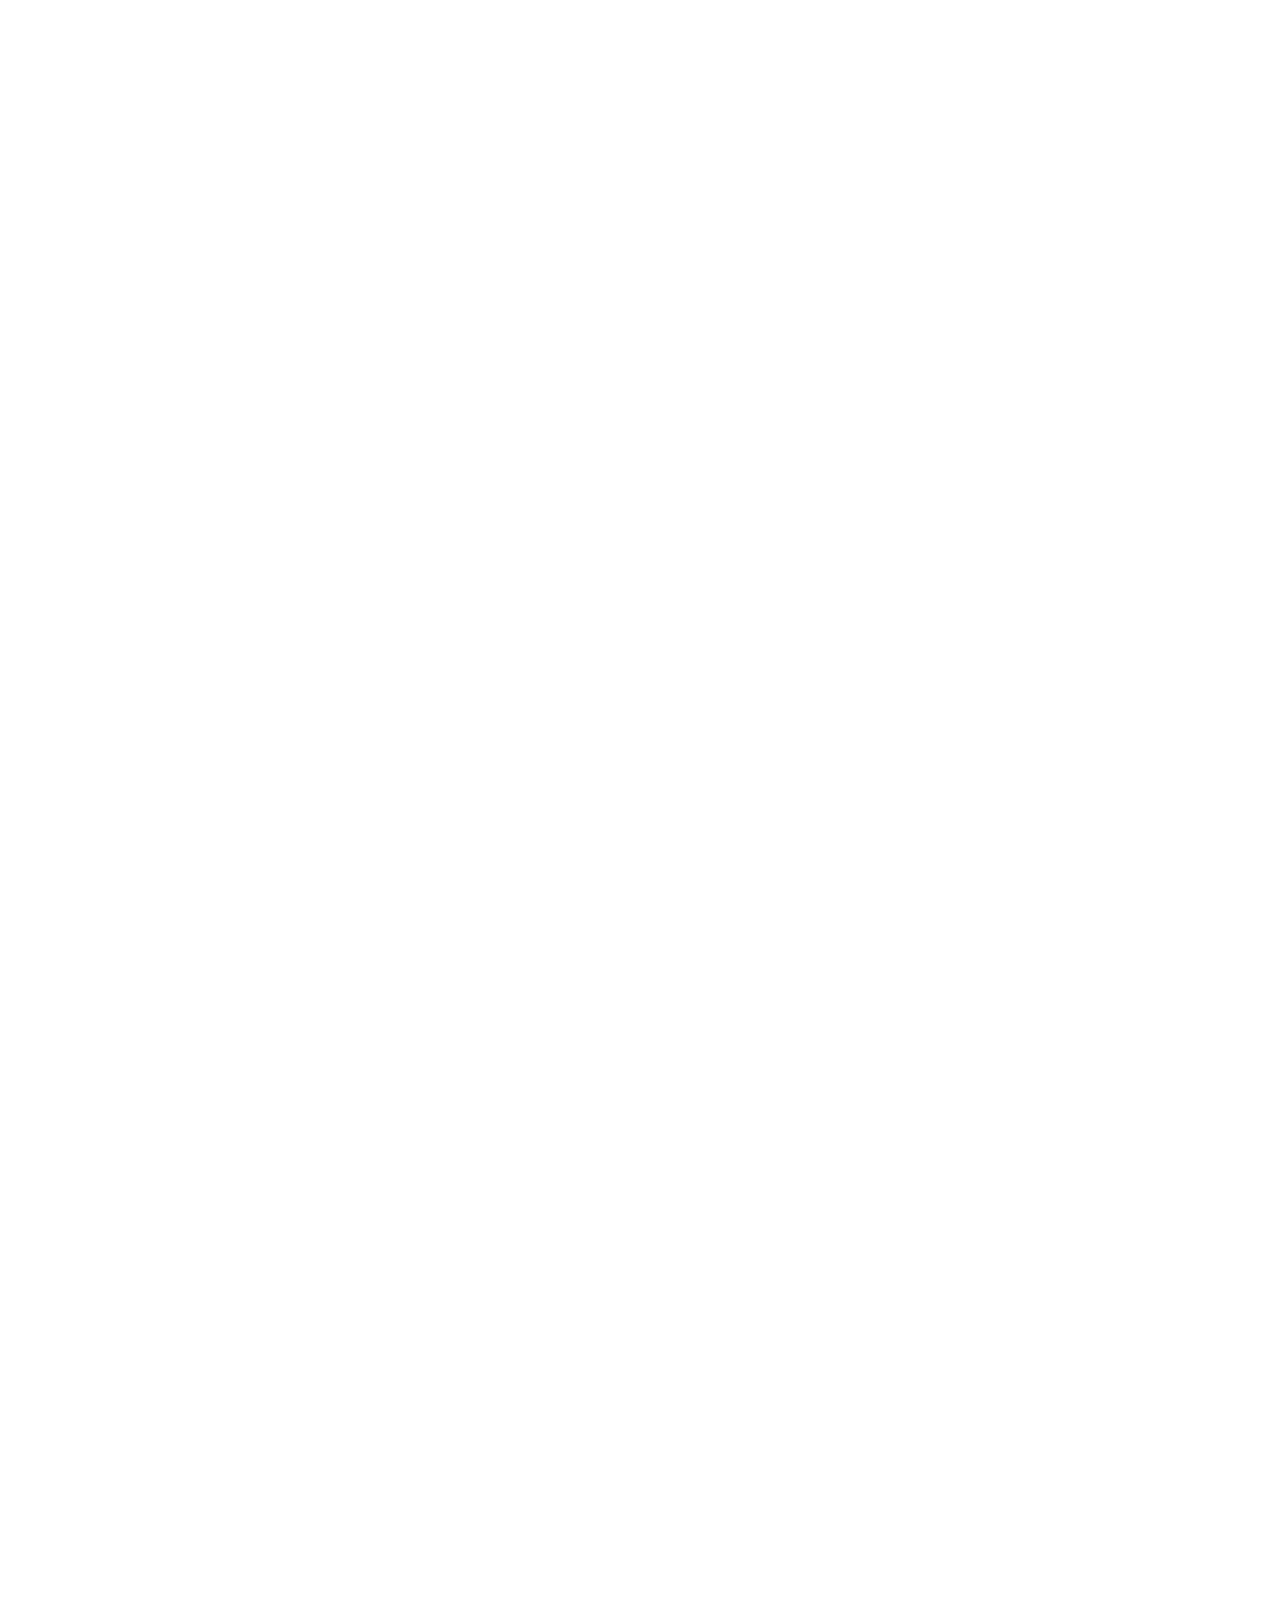
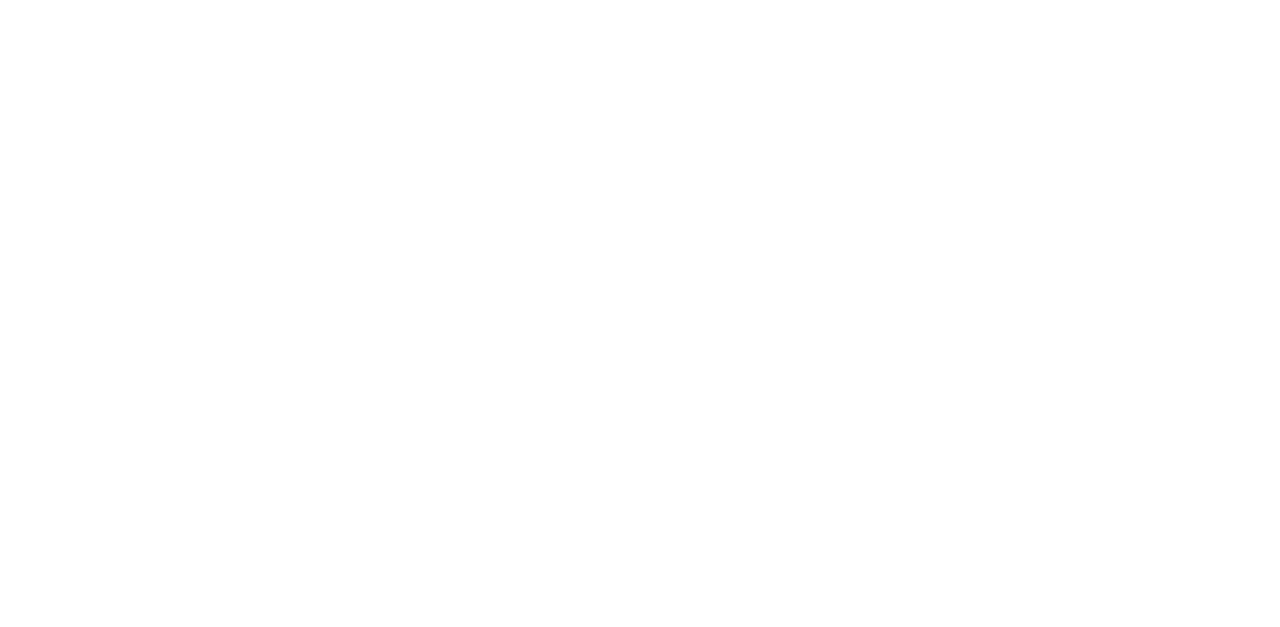
==== commit 48b108ea: "Add files via upload" ====
--- a/index.html
+++ b/index.html
@@ -67,7 +67,7 @@
                         <a href="404.html" class="dropdown-item">404 Page</a>
                     </div>
                 </div>-->
-                <a href="#for-parents" class="nav-item nav-link">Психични проблеми</a>
+                <a href="#for-parents" class="nav-item nav-link">Психични заболявания</a>
                 <a href="about.html" class="nav-item nav-link">Полезна инфорамция</a>
                 <a href="#team" class="nav-item nav-link">Екип</a>
                 <!--<a href="service.html" class="nav-item nav-link">Принципи на дейност</a>-->
@@ -153,7 +153,7 @@
                 </div>
                 <div class="col-lg-6 about-text wow fadeInUp" data-wow-delay="0.3s">
                     <!--<h6 class="text-secondary text-uppercase mb-3">About Us</h6>-->
-                    <h1 class="mb-5" id="for-parents">Психични проблеми</h1>
+                    <h1 class="mb-5" id="for-parents">Психични заболявания</h1>
                     <p class="mb-5" style="font-size: 24px;">Извършваме оценка и проследяване на деца и юноши с:</p>
                     <ul style="font-size: 20px;">
                         <li><a href="">Разстройства от аутистичния спектър</a></li>
@@ -294,7 +294,7 @@
                 <div class="col-lg-6 feature-text wow fadeInUp" data-wow-delay="0.1s">
                     <h6 class="text-secondary text-uppercase mb-3">ДЕЙНОСТ</h6>
                     <h1 class="mb-5">Какво извършваме?</h1>
-                    <div class="d-flex mb-5 wow fadeIn" data-wow-delay="0.5s" style="margin-left: 13px!important;">
+                    <div class="d-flex mb-5 wow fadeIn" data-wow-delay="0.5s" style="margin-left: -12px!important;">
                         <i class="fa fa-hospital text-primary fa-3x flex-shrink-0"></i>
                         <div class="ms-4">
                             <h5>Оценка и проследяване на деца и юноши с психични проблеми</h5>
@@ -616,7 +616,7 @@
                             <img class="img-fluid" src="img/Iliana.jpg" alt="">
                         </div>
                         <h5 class="mb-0">Илияна Пешева</h5>
-                        <p>Психолог</p>
+                        <p>Психолог и логопед</p>
                         <a href="https://superdoc.bg/lekar/iliana-pesheva#single-doctor-calendar" class="btn btn-primary mt-1" target="_blank">Запази час</a>
                     </div>
                 </div>
@@ -626,7 +626,7 @@
                             <img class="img-fluid" src="img/Zoya.jpeg" alt="" width="320px">
                         </div>
                         <h5 class="mb-0">Зоя Михайлова</h5>
-                        <p>Психолог</p>
+                        <p>Психолог и фамилен терапевт</p>
                         <a href="https://superdoc.bg/lekar/zoya-mihaylova#single-doctor-calendar" class="btn btn-primary mt-1" target="_blank">Запази час</a>
                     </div>
                 </div>
@@ -636,7 +636,7 @@
                             <img class="img-fluid" src="img/Vladimir.jpg" alt="">
                         </div>
                         <h5 class="mb-0">Владимир Маринов</h5>
-                        <p>Психолог</p>
+                        <p>Когнитивно-поведенчески терапевт</p>
                         <a href="https://superdoc.bg/lekar/vladimir-marinov-dpn#single-doctor-calendar" class="btn btn-primary mt-1" target="_blank">Запази час</a>
                     </div>
                 </div>
@@ -645,6 +645,55 @@
     </div>
     <!-- Team End -->
 
+    <!--Contact Start-->
+    <div class="container-fluid overflow-hidden py-5 px-lg-0">
+        <div class="container feature py-5 px-lg-0">
+            <div class="row g-5 mx-lg-0">
+                <div class="col-lg-6 feature-text wow fadeInUp" data-wow-delay="0.1s">
+                    <h1 class="mb-5">Контакти</h1>
+                    <div class="d-flex mb-5 wow fadeIn" data-wow-delay="0.5s" style="margin-left: -12px!important;">
+                        <i class="fa fa-hospital text-primary fa-3x flex-shrink-0"></i>
+                        <div class="ms-4">
+                            <h5>Оценка и проследяване на деца и юноши с психични проблеми</h5>
+                            <p class="mb-0">Извършваме оценка и проследяване на деца и юноши с:</p>
+                        </div>
+                    </div>
+                    
+                    <div class="d-flex mb-5 wow fadeIn" data-wow-delay="0.5s">
+                        <i class="fa fa-brain text-primary fa-3x flex-shrink-0"></i>
+                        <div class="ms-4">
+                            <h5>Когнитивно-поведенческа терапия</h5>
+                            <p class="mb-0">Diam dolor ipsum sit amet eos erat ipsum lorem sed stet lorem sit clita duo
+                                justo magna erat amet</p>
+                        </div>
+                    </div>
+                    <div class="d-flex mb-5 wow fadeIn" data-wow-delay="0.5s">
+                        <i class="fa fa-pen text-primary fa-3x flex-shrink-0"></i>
+                        <div class="ms-4">
+                            <h5>Диагностика със стандартизирани психологични тестове</h5>
+                            <p class="mb-0">Diam dolor ipsum sit amet eos erat ipsum lorem sed stet lorem sit clita duo
+                                justo magna erat amet</p>
+                        </div>
+                    </div>
+                    <div class="d-flex mb-0 wow fadeInUp" data-wow-delay="0.7s">
+                        <i class="fa fa-house-damage text-primary fa-3x flex-shrink-0"></i>
+                        <div class="ms-4">
+                            <h5>Фамилна терапия</h5>
+                            <p class="mb-0">Diam dolor ipsum sit amet eos erat ipsum lorem sed stet lorem sit clita duo
+                                justo magna erat amet</p>
+                        </div>
+                    </div>
+                </div>
+                <div class="col-lg-6 pe-lg-0 wow fadeInRight" data-wow-delay="0.1s" style="min-height: 400px;">
+                    <div class="position-relative h-100">
+                        <img class="position-absolute img-fluid w-100 h-100" src="img/activities.jpg"
+                            style="object-fit: cover;" alt="">
+                    </div>
+                </div>
+            </div>
+        </div>
+    </div>
+    <!--Contact End-->
 
     <!-- Testimonial Start -->
     <div class="container-xxl py-5 wow fadeInUp" data-wow-delay="0.1s">
@@ -740,7 +789,7 @@
                 <div class="col-lg-3 col-md-6">
                     <h4 class="text-light mb-4">Връзки</h4>
                     <a class="btn btn-link" href="index.html">Мисия</a>
-                    <a class="btn btn-link" href="#for-parents">Психични проблеми</a>
+                    <a class="btn btn-link" href="#for-parents">Психични заболявания</a>
                     <a class="btn btn-link" href="">Полезна информация</a>
                     <a class="btn btn-link" href="#team">Екип</a>
                     <a class="btn btn-link" href="career.html">Кариери</a>
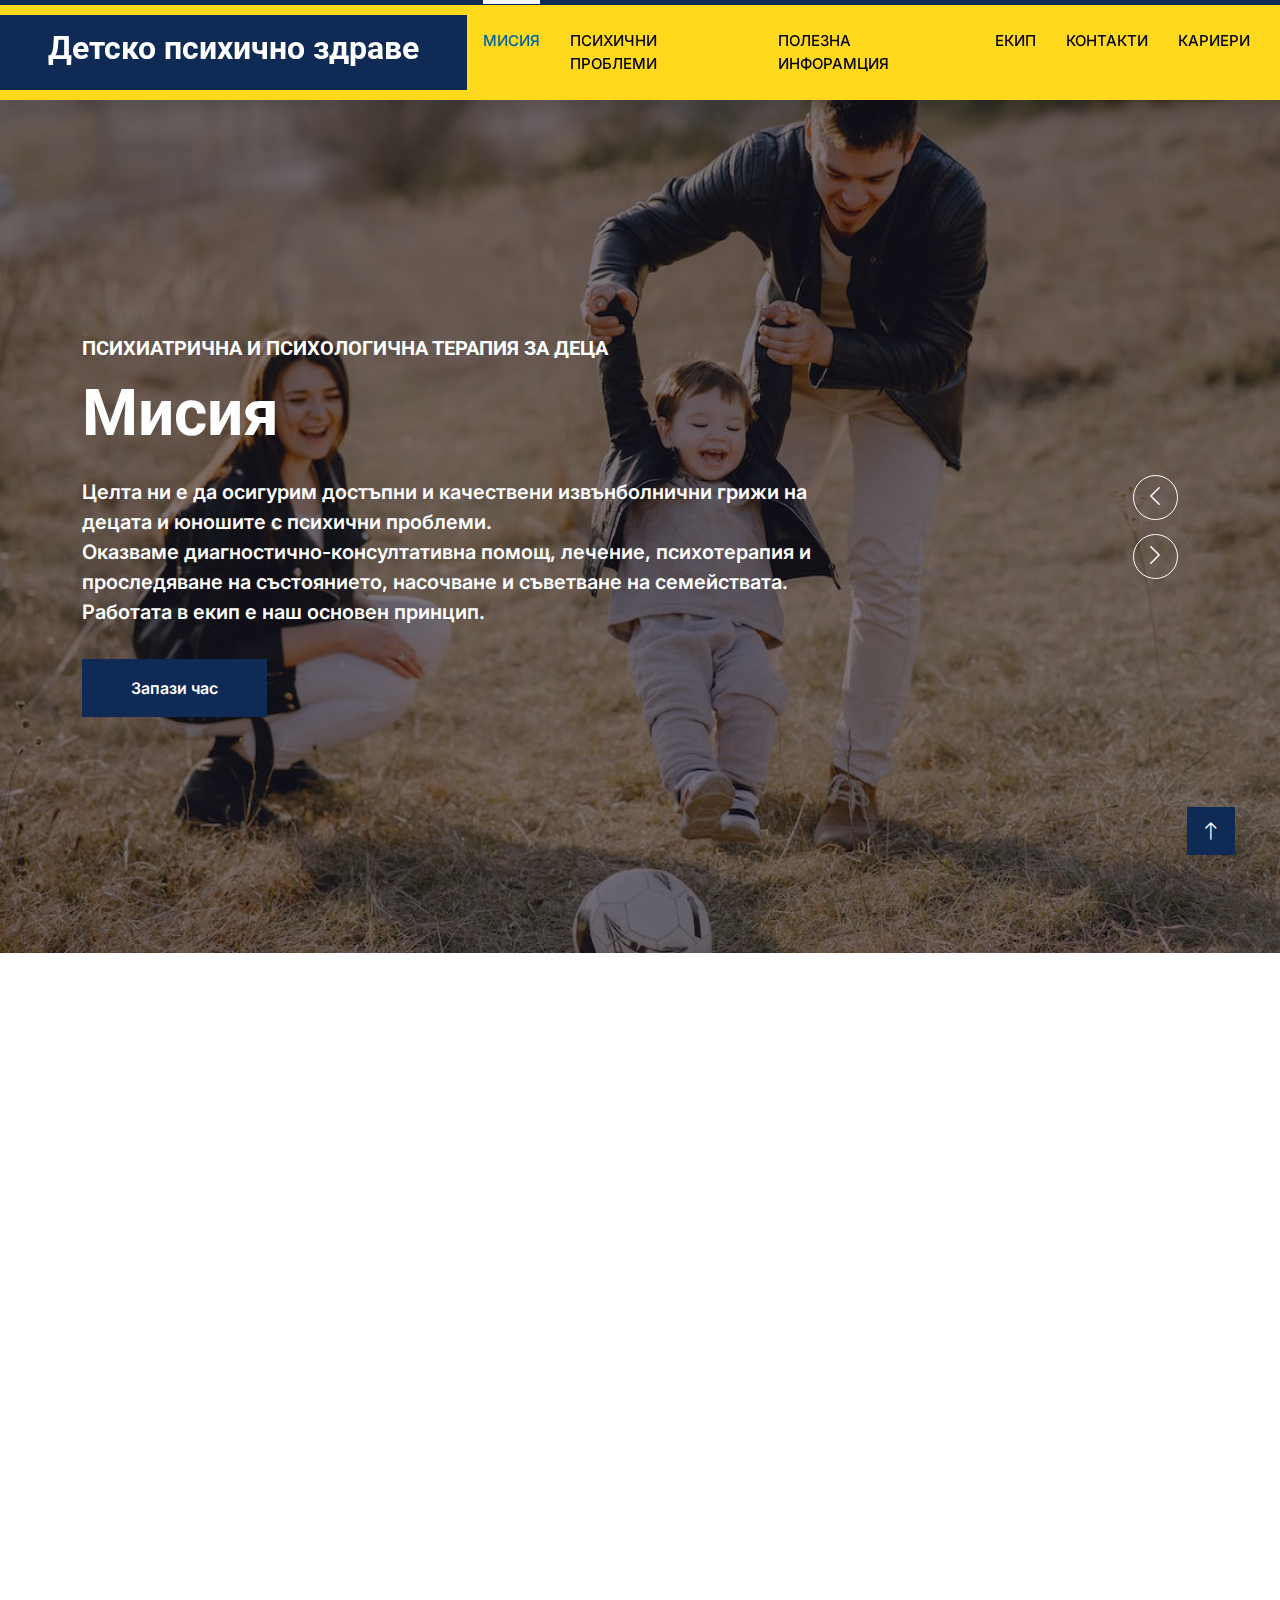
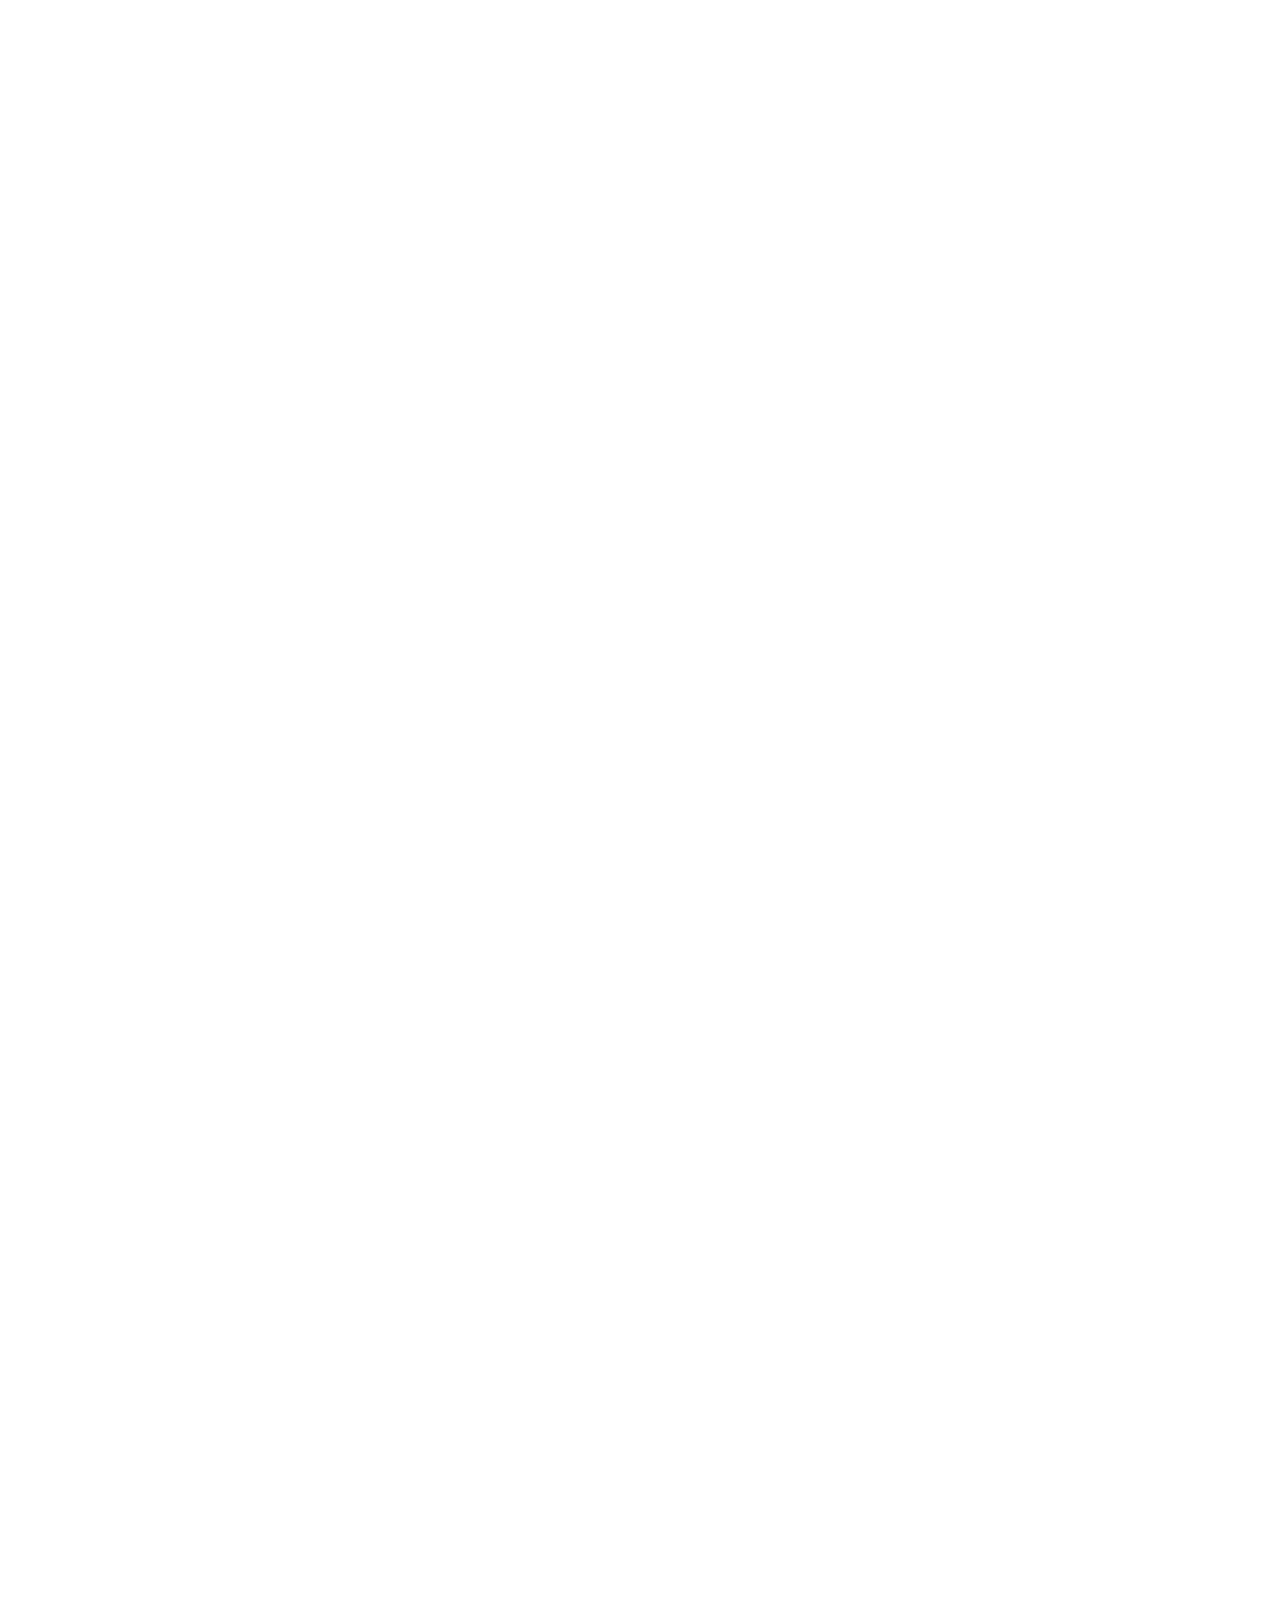
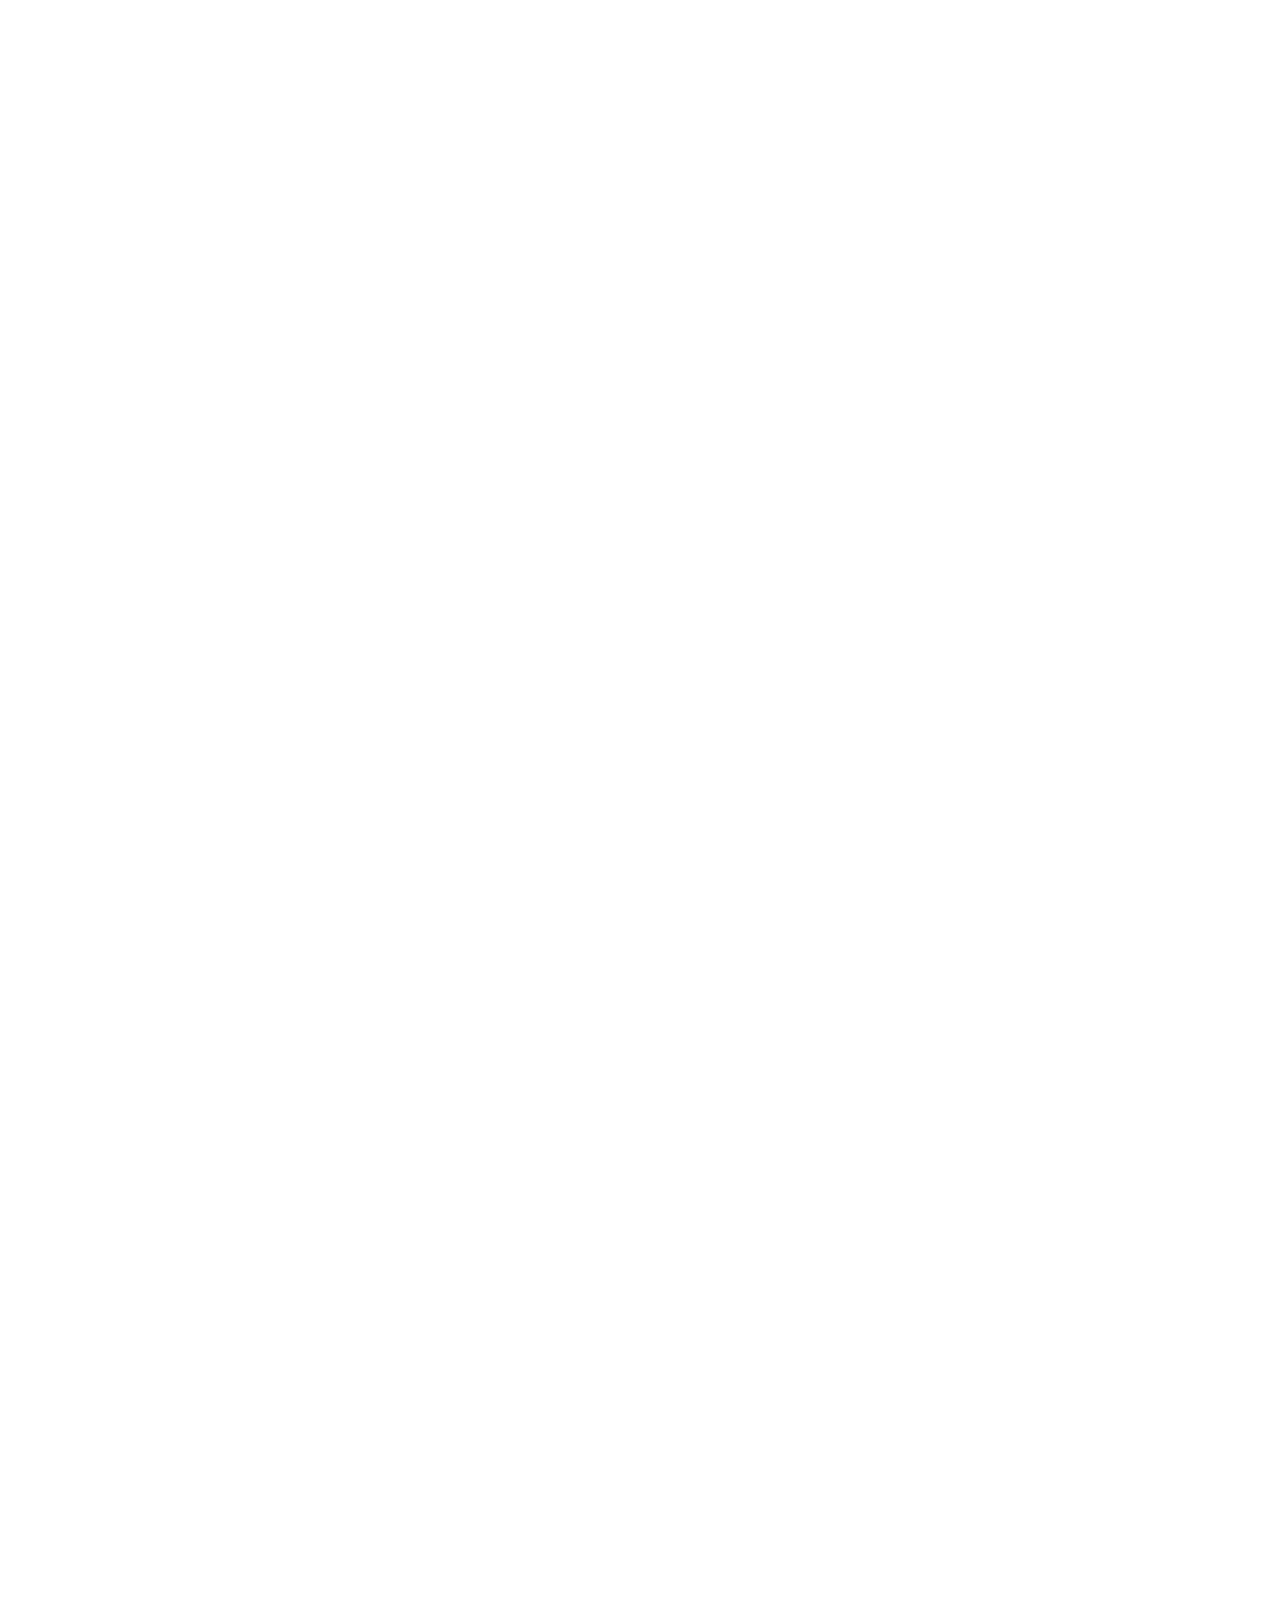
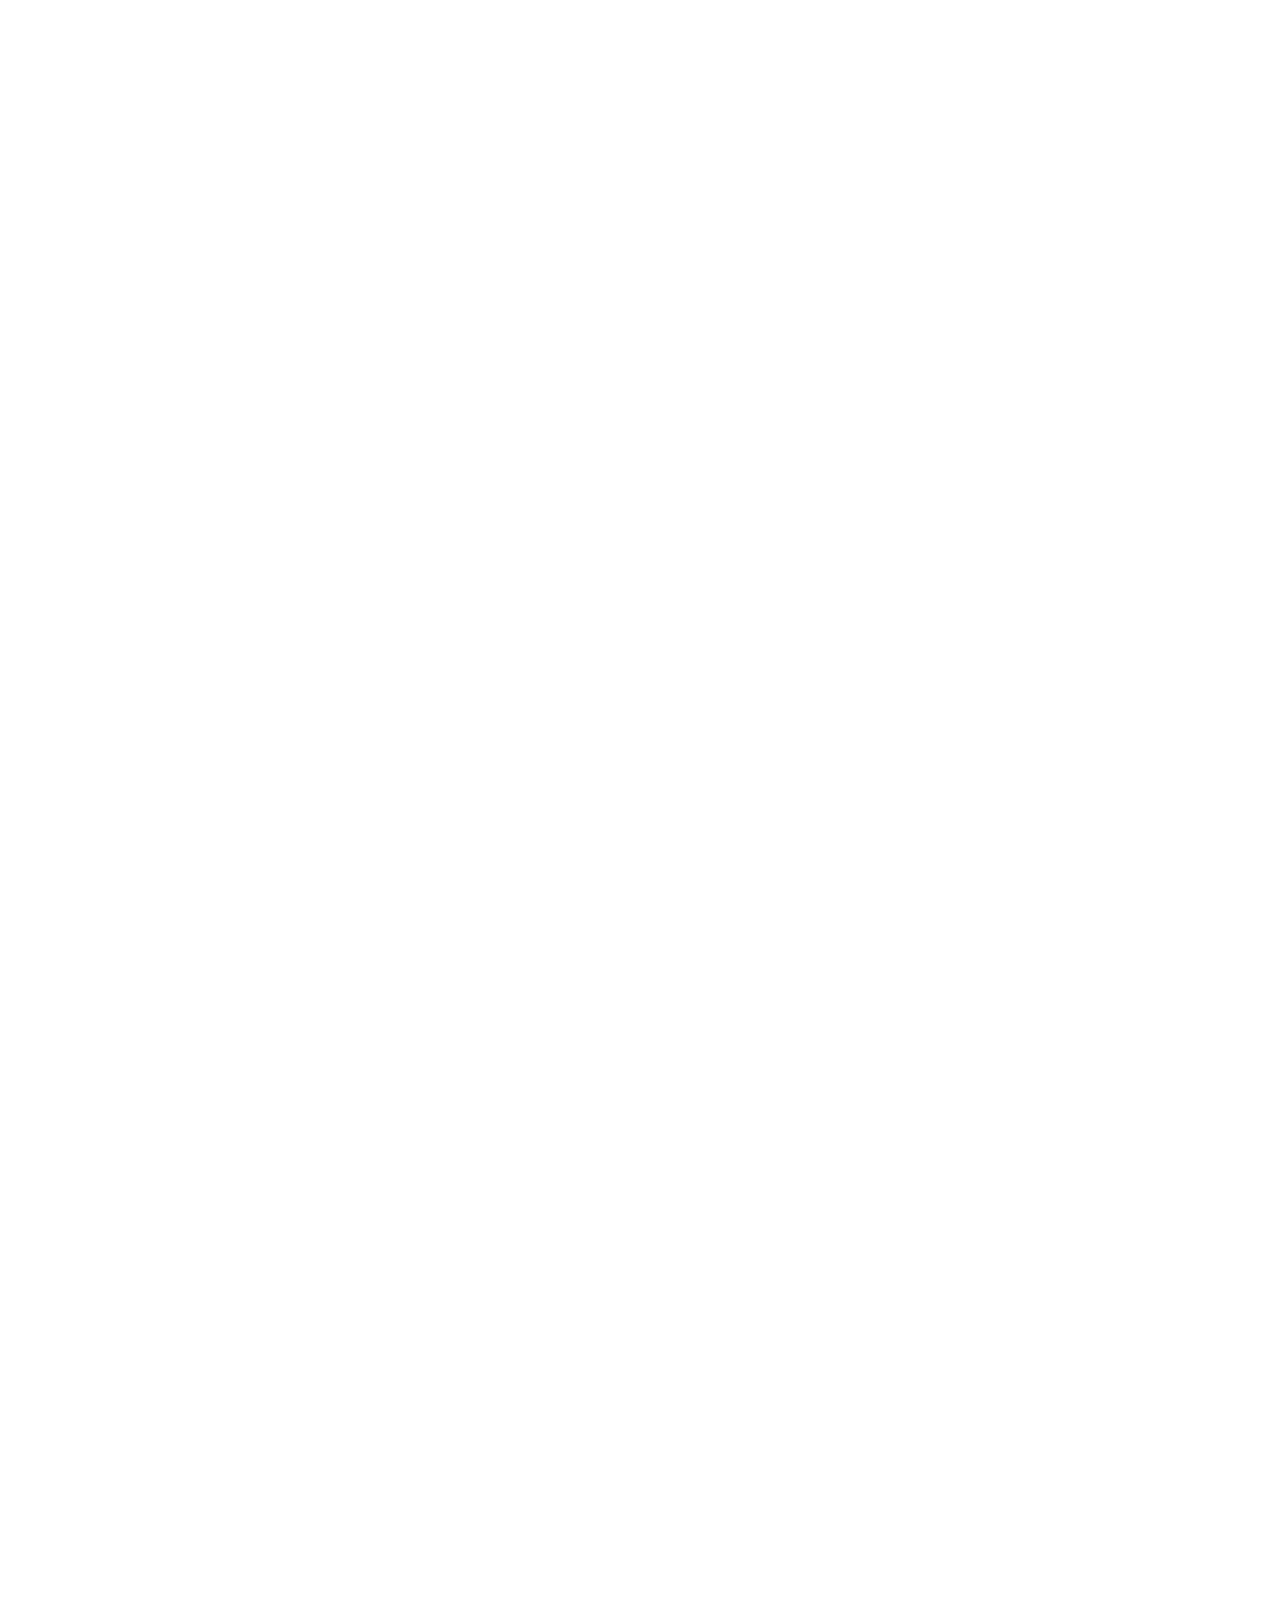
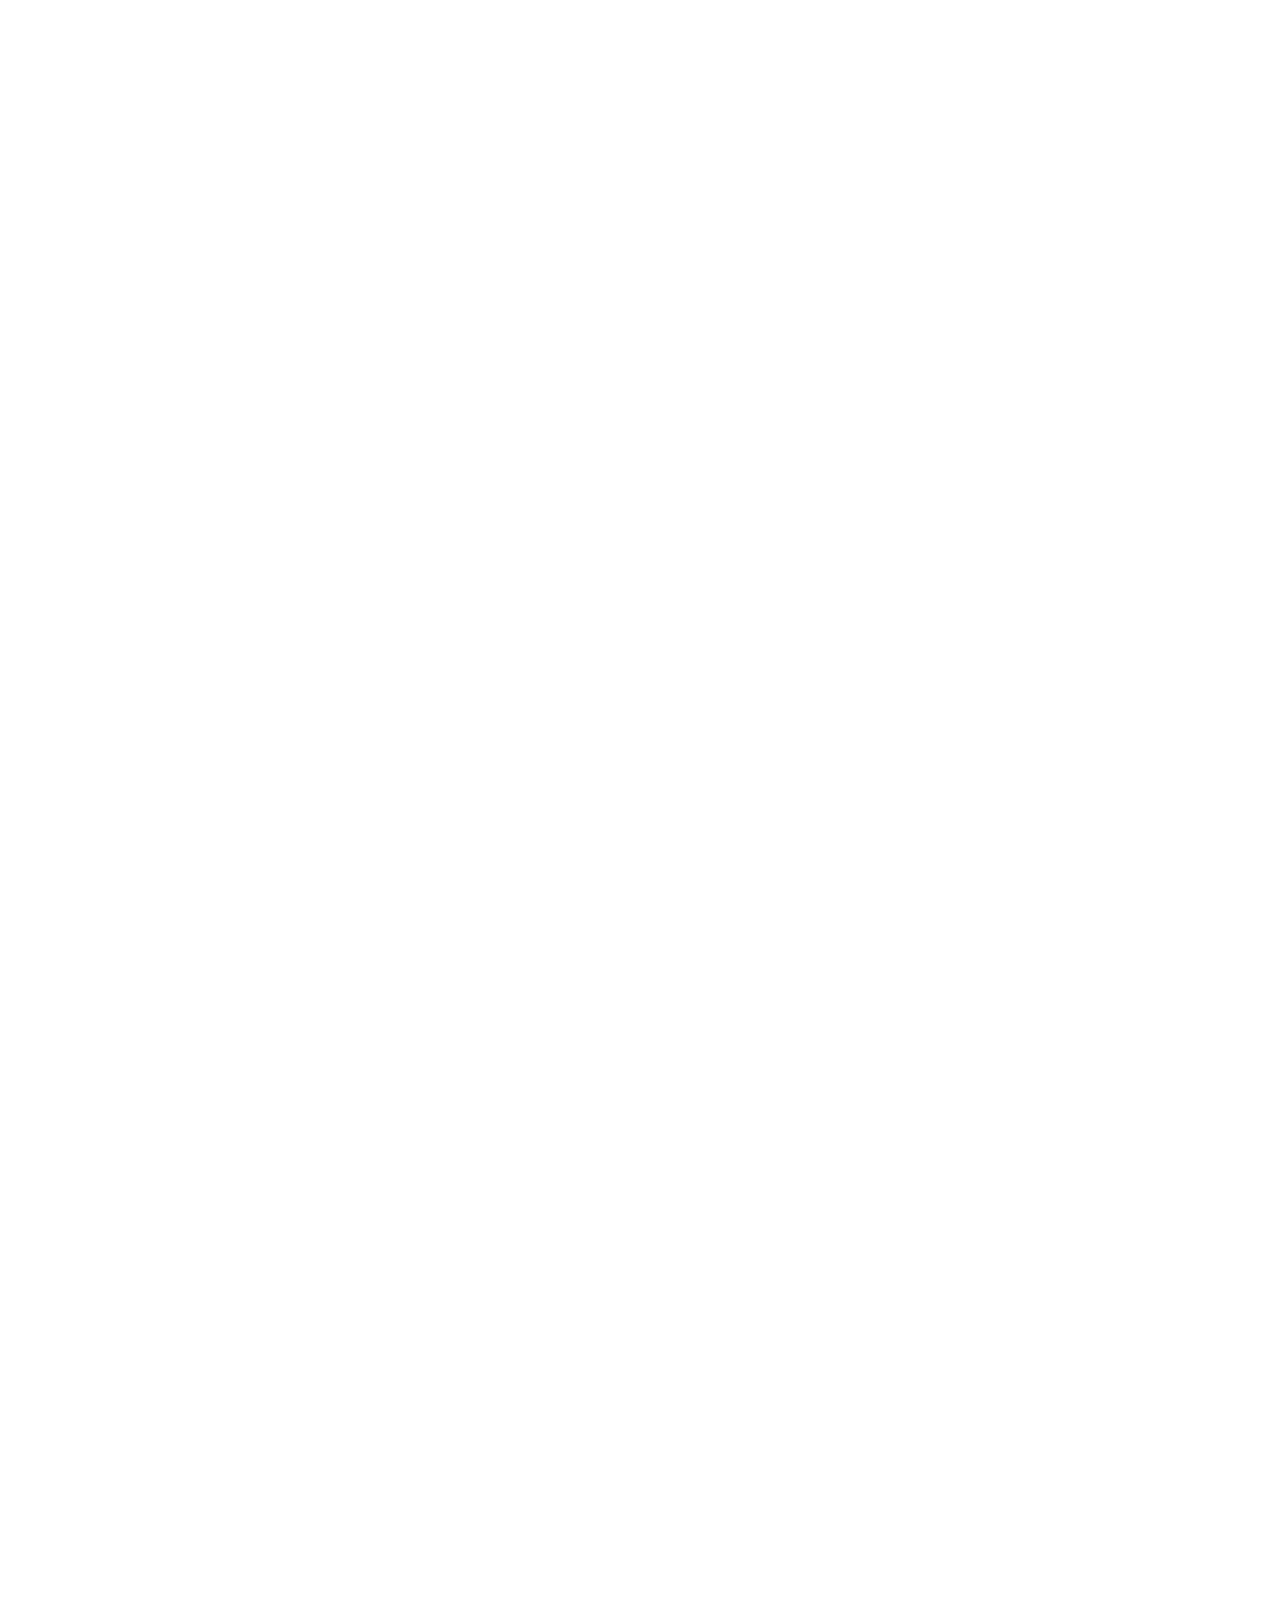
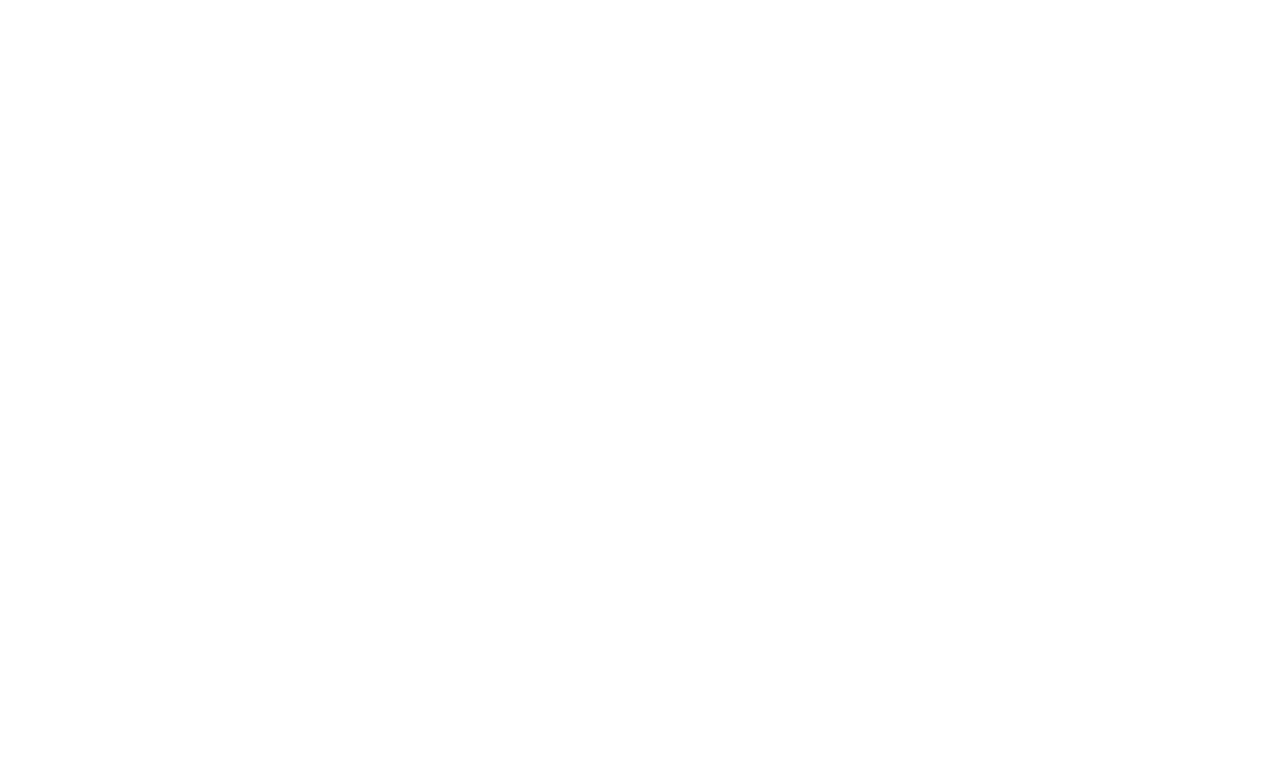
==== commit 3ae34a6a: "Add files via upload" ====
--- a/index.html
+++ b/index.html
@@ -67,7 +67,7 @@
                         <a href="404.html" class="dropdown-item">404 Page</a>
                     </div>
                 </div>-->
-                <a href="#for-parents" class="nav-item nav-link">Психични заболявания</a>
+                <a href="#for-parents" class="nav-item nav-link">Психични проблеми</a>
                 <a href="about.html" class="nav-item nav-link">Полезна инфорамция</a>
                 <a href="#team" class="nav-item nav-link">Екип</a>
                 <!--<a href="service.html" class="nav-item nav-link">Принципи на дейност</a>-->
@@ -96,13 +96,13 @@
                                 <h1 class="display-3 text-white animated slideInDown mb-4">
                                     Мисия<!-- <span class="text-primary">Logistics</span> Solution--></h1>
                                 <p class="fs-5 fw-medium text-white mb-4 pb-2">
-                                    Мисията ни е да осигурим достъпни и качествени извънболнични грижи на децата и
+                                    Целта ни е да осигурим достъпни и качествени извънболнични грижи на децата и
                                     юношите с психични проблеми.
                                     <br>
-                                    Оказваме диагностично-консултативна помощ, лечение и проследяване на състоянието,
-                                    насочване към други специалисти при необходимост, съветване на семействата.
+                                    Оказваме диагностично-консултативна помощ, лечение, психотерапия и проследяване на състоянието,
+                                    насочване и съветване на семействата.
                                     <br>
-                                    Екипът ни се състои от детски психиатри, психолози и логопед.
+                                    Работата в екип е наш основен принцип. 
                                 </p>
                                 <a href="#team" class="btn btn-primary py-md-3 px-md-5 me-3 animated slideInLeft">Запази
                                     час</a>
@@ -124,10 +124,10 @@
                                 <h1 class="display-3 text-white animated slideInDown mb-4">Дейност</h1>
                                 <ul class="fs-5 fw-medium text-white mb-4 pb-2">
                                     <li>Извънболнично обслужване</li>
-                                    <li>Насоченост към детето/юношата и родителите</li>
+                                    <li>Мултидисциплинарен подход</li>
                                     <li>Ангажираност на родителите в диагностично-лечебния процес</li>
-                                    <li>Ранно диагностициране на случаите</li>
-                                    <li>Мултидисциплинарен подход</li>
+                                    <li>Лесен и бърз достъп</li>
+                                    <li>Екипна работа и обсъждане на случаи</li>
                                     <li>Превантивна дейност</li>
                                 </ul>
                                 <a href="#team" class="btn btn-primary py-md-3 px-md-5 me-3 animated slideInLeft">Запази
@@ -153,8 +153,8 @@
                 </div>
                 <div class="col-lg-6 about-text wow fadeInUp" data-wow-delay="0.3s">
                     <!--<h6 class="text-secondary text-uppercase mb-3">About Us</h6>-->
-                    <h1 class="mb-5" id="for-parents">Психични заболявания</h1>
-                    <p class="mb-5" style="font-size: 24px;">Извършваме оценка и проследяване на деца и юноши с:</p>
+                    <h1 class="mb-5" id="for-parents">Психични проблеми</h1>
+                    <p class="mb-5" style="font-size: 24px;">Извършваме оценка и проследяване на деца и юноши с различни психични проблеми</p>
                     <ul style="font-size: 20px;">
                         <li><a href="">Разстройства от аутистичния спектър</a></li>
                         <li><a href="">Хиперкинетично разстройство</a></li>
@@ -201,8 +201,8 @@
             <div class="row g-5">
                 <div class="col-lg-6 wow fadeInUp" data-wow-delay="0.1s">
                     <h6 class="text-secondary text-uppercase mb-3">Факти</h6>
-                    <h1 class="mb-5">Групова практика за специализирана извънболнична помощ</h1>
-                    <p class="mb-5">Тук работят водещи детски психиатри и психолози. Предлагаме лечение, базирано на доказателства, бърз достъп, приветлива атмосфера и конфиденциалност.
+                    <h1 class="mb-5">Групова практика "Детско психично здраве"</h1>
+                    <p class="mb-5">При нас работят водещи детски психиатри и психолози. Предлагаме терапия, основана на доказателства, приветлива атмосфера и конфиденциалност. Имаме сътрудничество с други здравни и немедицински институции, работещи с деца.
                     </p>
                     <div class="d-flex align-items-center">
                         <i class="fa fa-headphones fa-2x flex-shrink-0 bg-primary p-3 text-white"></i>
@@ -293,37 +293,36 @@
             <div class="row g-5 mx-lg-0">
                 <div class="col-lg-6 feature-text wow fadeInUp" data-wow-delay="0.1s">
                     <h6 class="text-secondary text-uppercase mb-3">ДЕЙНОСТ</h6>
-                    <h1 class="mb-5">Какво извършваме?</h1>
+                    <h1 class="mb-5">Здравни услуги</h1>
                     <div class="d-flex mb-5 wow fadeIn" data-wow-delay="0.5s" style="margin-left: -12px!important;">
                         <i class="fa fa-hospital text-primary fa-3x flex-shrink-0"></i>
                         <div class="ms-4">
-                            <h5>Оценка и проследяване на деца и юноши с психични проблеми</h5>
-                            <p class="mb-0">Извършваме оценка и проследяване на деца и юноши с:</p>
-                        </div>
-                    </div>
-                    
+                            <h5>Диагностично-консултативна и лечебна дейност на деца и юноши с психични проблеми</h5>
+                            <p class="mb-0">Извършваме оценка, терапия и проследяване на деца и юноши</p>
+                        </div>
+                    </div>
+                    <div class="d-flex mb-5 wow fadeIn" data-wow-delay="0.5s">
+                        <i class="fa fa-pen text-primary fa-3x flex-shrink-0"></i>
+                        <div class="ms-4">
+                            <h5>Психологична диагностика</h5>
+                            <p class="mb-0">Използват се различни методи и инструменти за оценка на развитието на детето и неговото функциониране 
+                            с цел поставяне на диагноза и планиране на подходящо лечение или подкрепа.</p>
+                        </div>
+                    </div>
                     <div class="d-flex mb-5 wow fadeIn" data-wow-delay="0.5s">
                         <i class="fa fa-brain text-primary fa-3x flex-shrink-0"></i>
                         <div class="ms-4">
                             <h5>Когнитивно-поведенческа терапия</h5>
-                            <p class="mb-0">Diam dolor ipsum sit amet eos erat ipsum lorem sed stet lorem sit clita duo
-                                justo magna erat amet</p>
-                        </div>
-                    </div>
-                    <div class="d-flex mb-5 wow fadeIn" data-wow-delay="0.5s">
-                        <i class="fa fa-pen text-primary fa-3x flex-shrink-0"></i>
-                        <div class="ms-4">
-                            <h5>Диагностика със стандартизирани психологични тестове</h5>
-                            <p class="mb-0">Diam dolor ipsum sit amet eos erat ipsum lorem sed stet lorem sit clita duo
-                                justo magna erat amet</p>
-                        </div>
-                    </div>
+                            <p class="mb-0">Структуриран и ефективен подход, който помага на децата и младежите да разберат връзката между мисли, емоции и поведение. Чрез КПТ децата се учат на техники за саморегулация на емоциите, развиване на здравословни навици и умения за решаване на проблеми.</p>
+                        </div>
+                    </div>
+                    
                     <div class="d-flex mb-0 wow fadeInUp" data-wow-delay="0.7s">
                         <i class="fa fa-house-damage text-primary fa-3x flex-shrink-0"></i>
                         <div class="ms-4">
                             <h5>Фамилна терапия</h5>
-                            <p class="mb-0">Diam dolor ipsum sit amet eos erat ipsum lorem sed stet lorem sit clita duo
-                                justo magna erat amet</p>
+                            <p class="mb-0">Подход, фокусиран върху семейната система и взаимодействието между членовете й с цел подобряване на семейните отношения и решаване на проблемите. Чрез фамилната терапия децата и техните семейства получават подкрепа в развиване на по-функционални умения, решаване на конфликти и подобряване на връзките в семейството.
+                                </p>
                         </div>
                     </div>
                 </div>
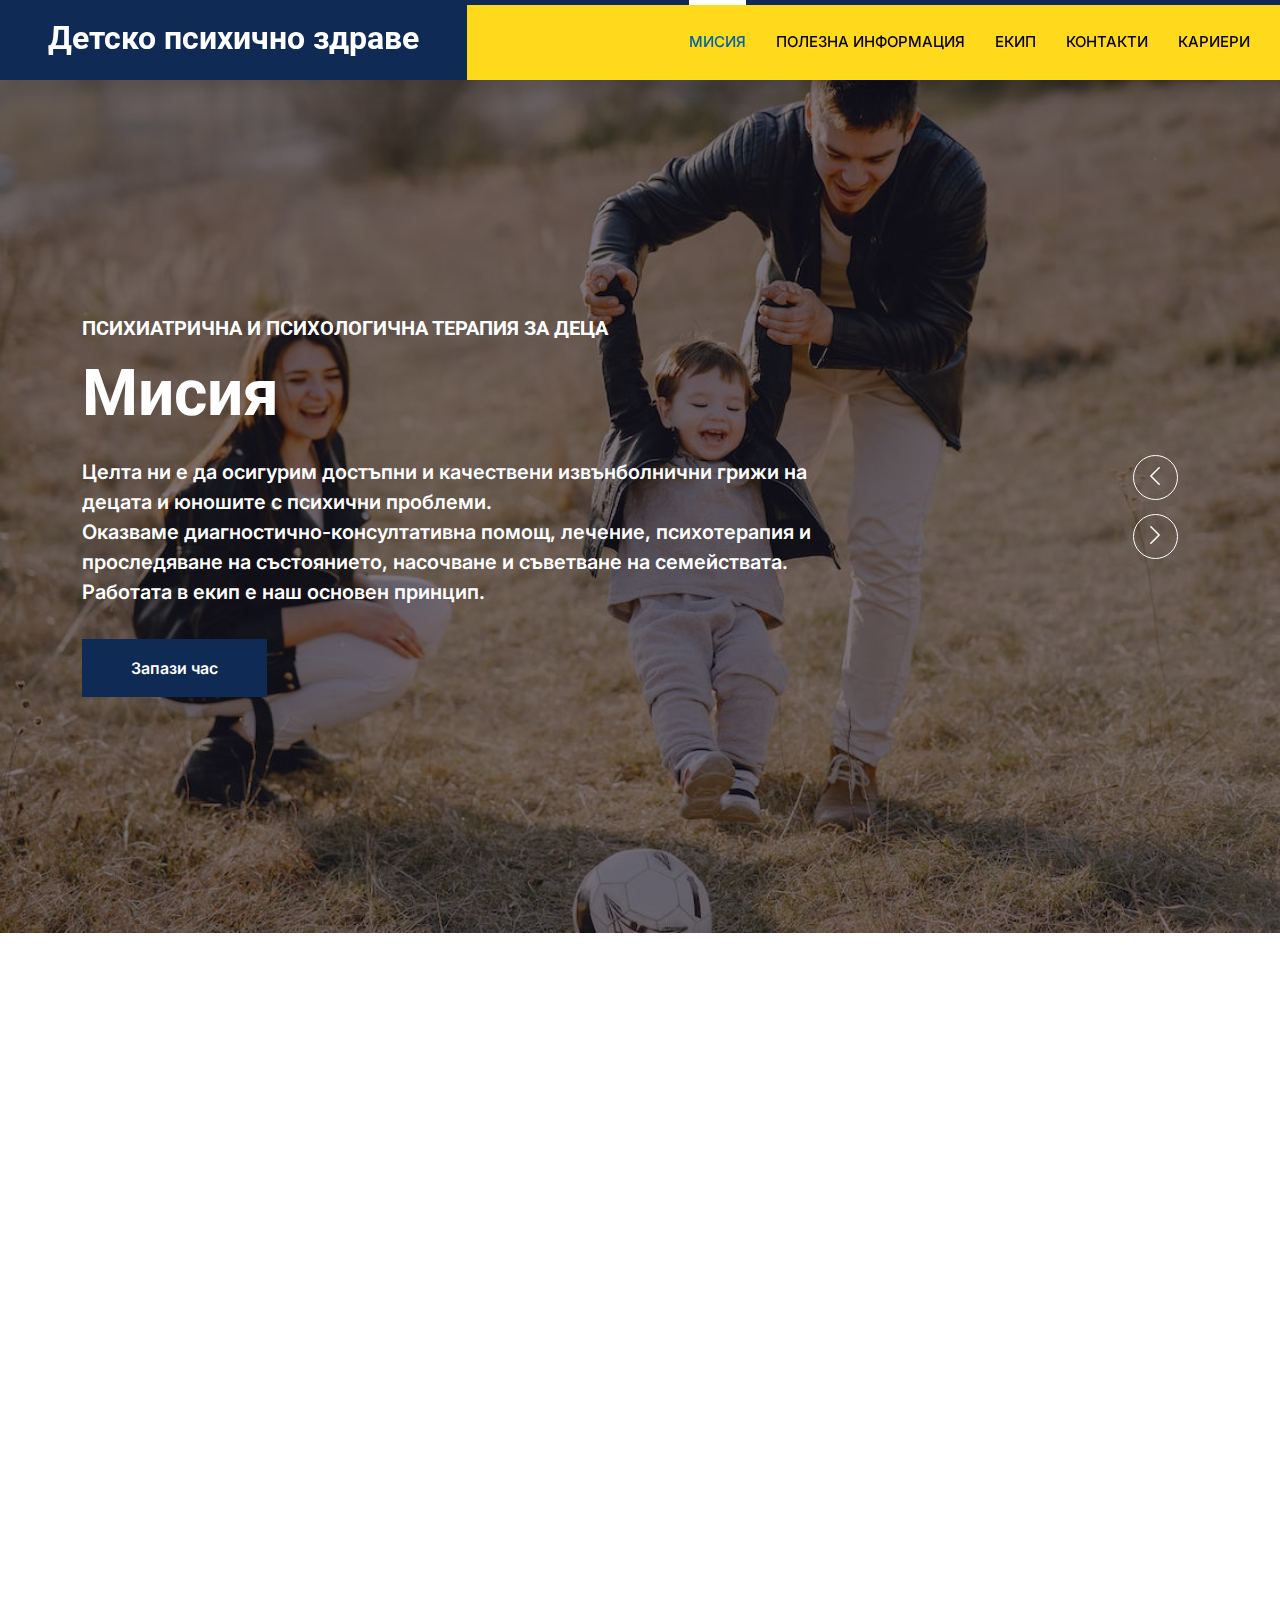
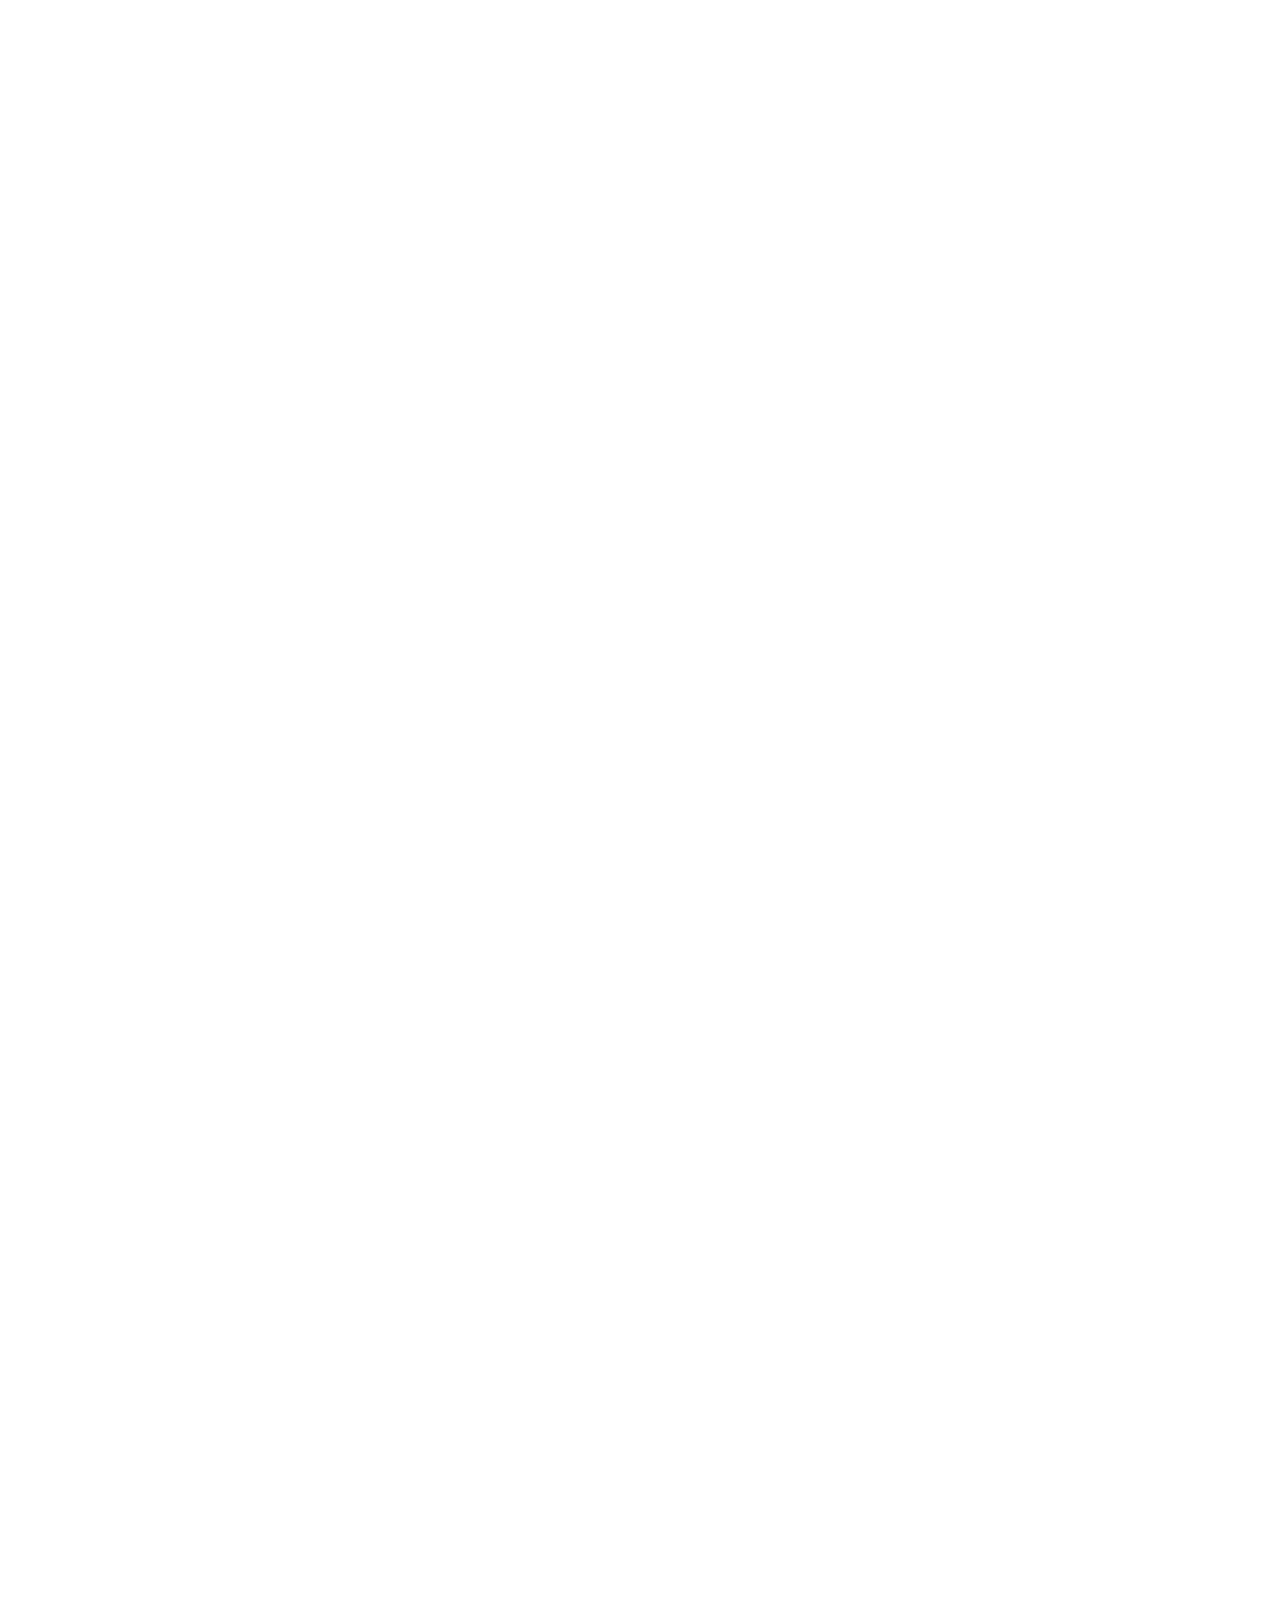
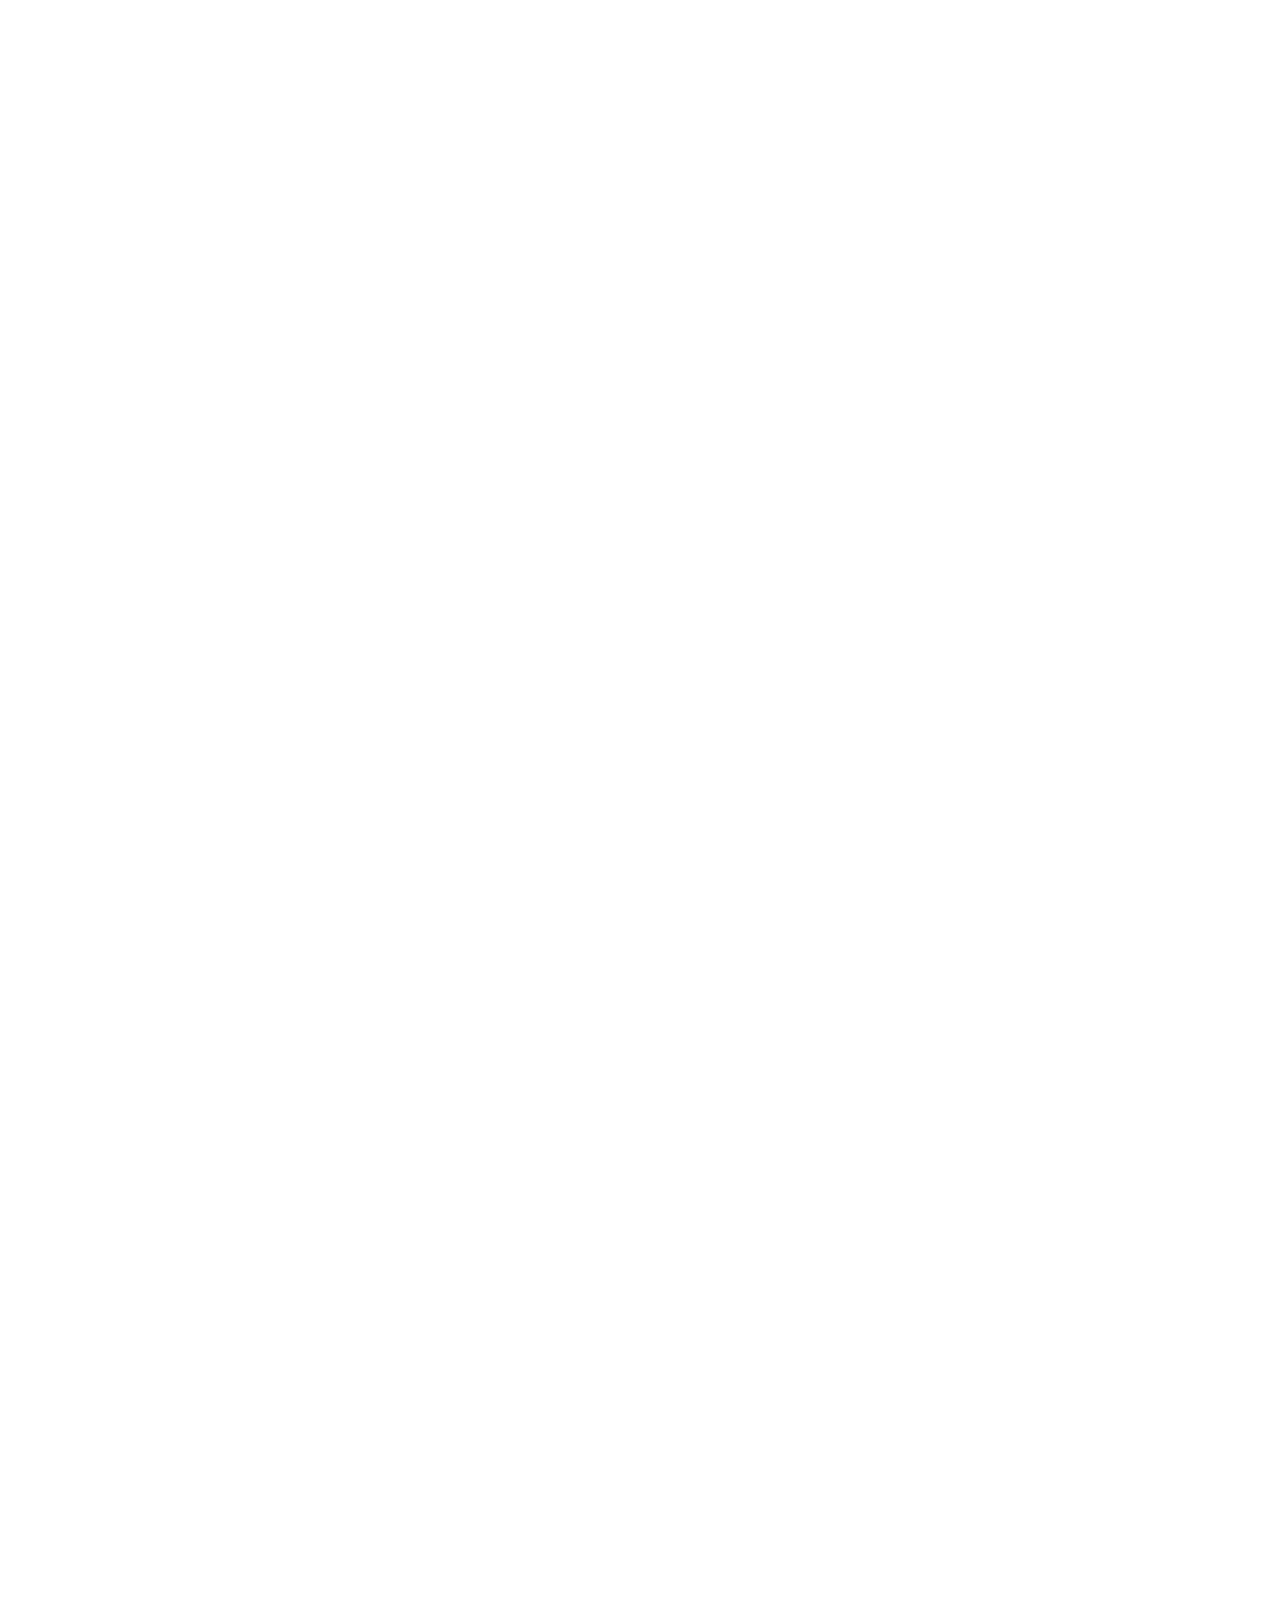
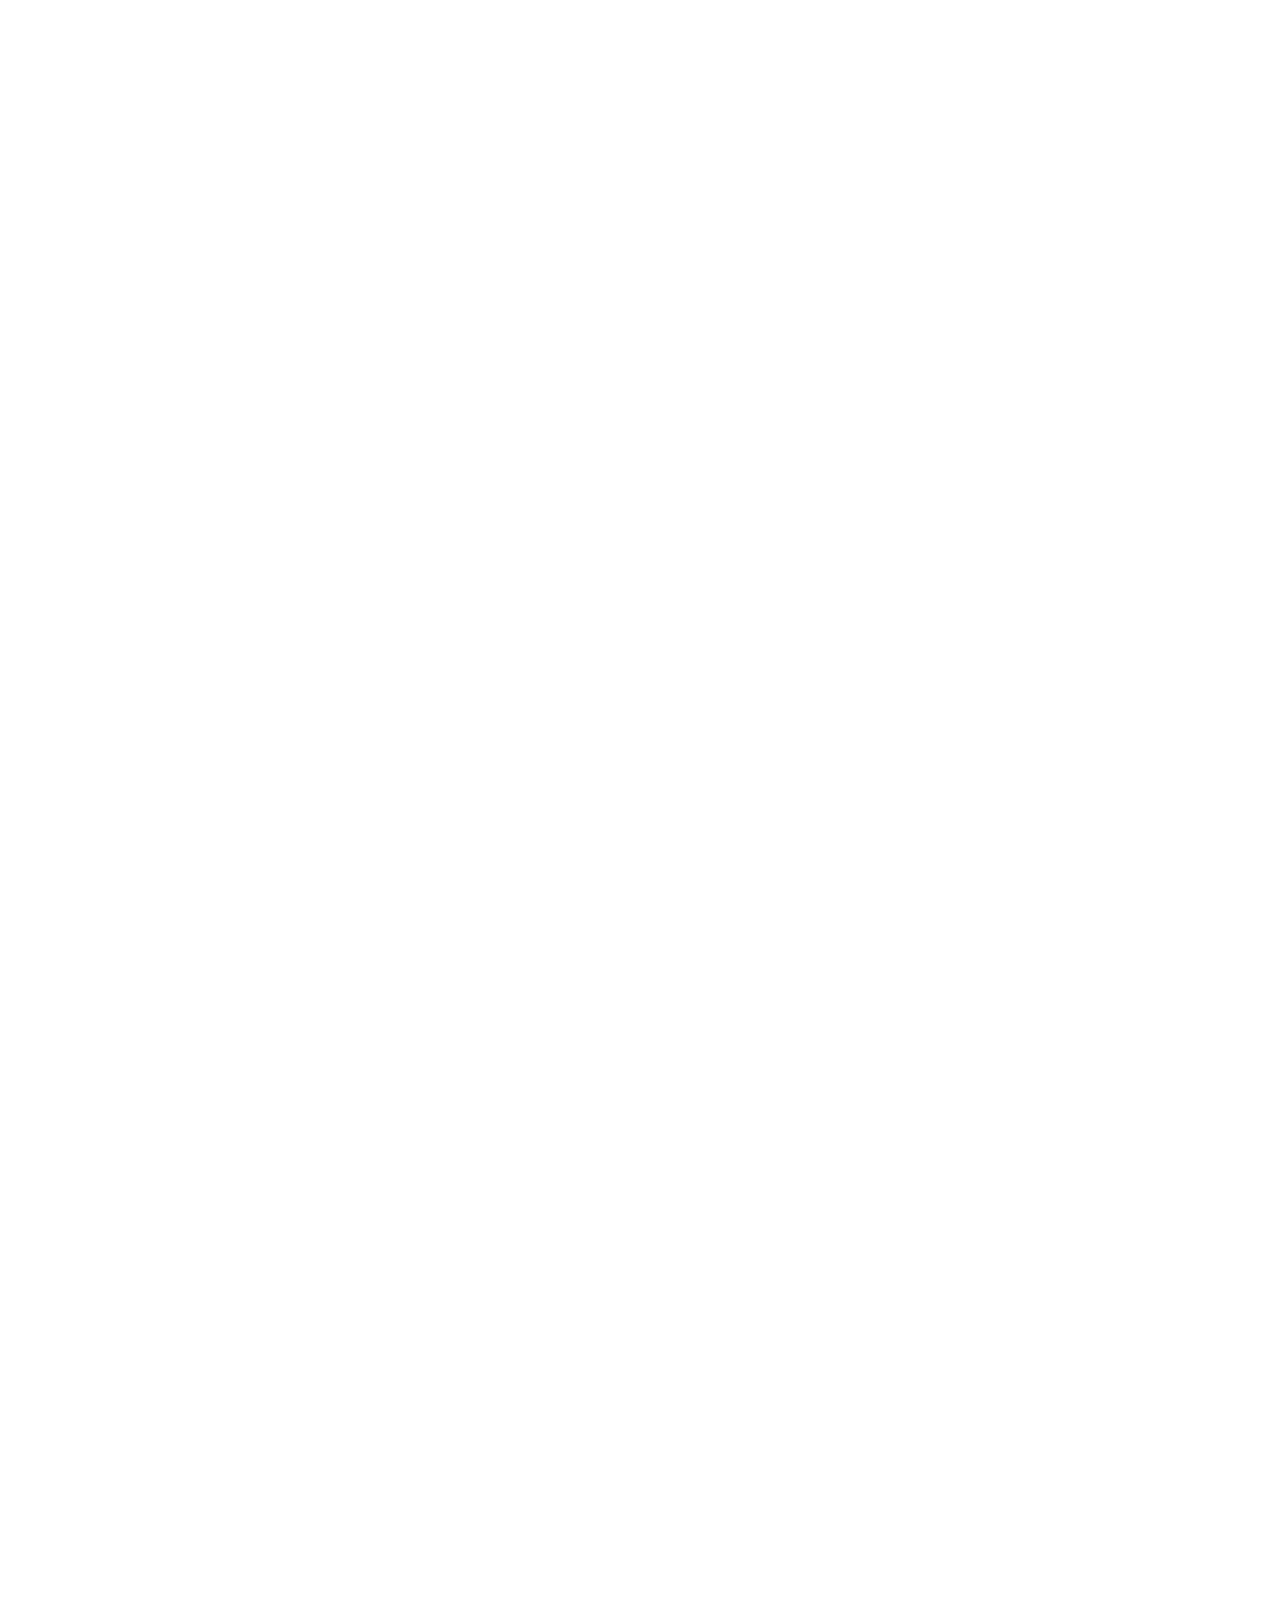
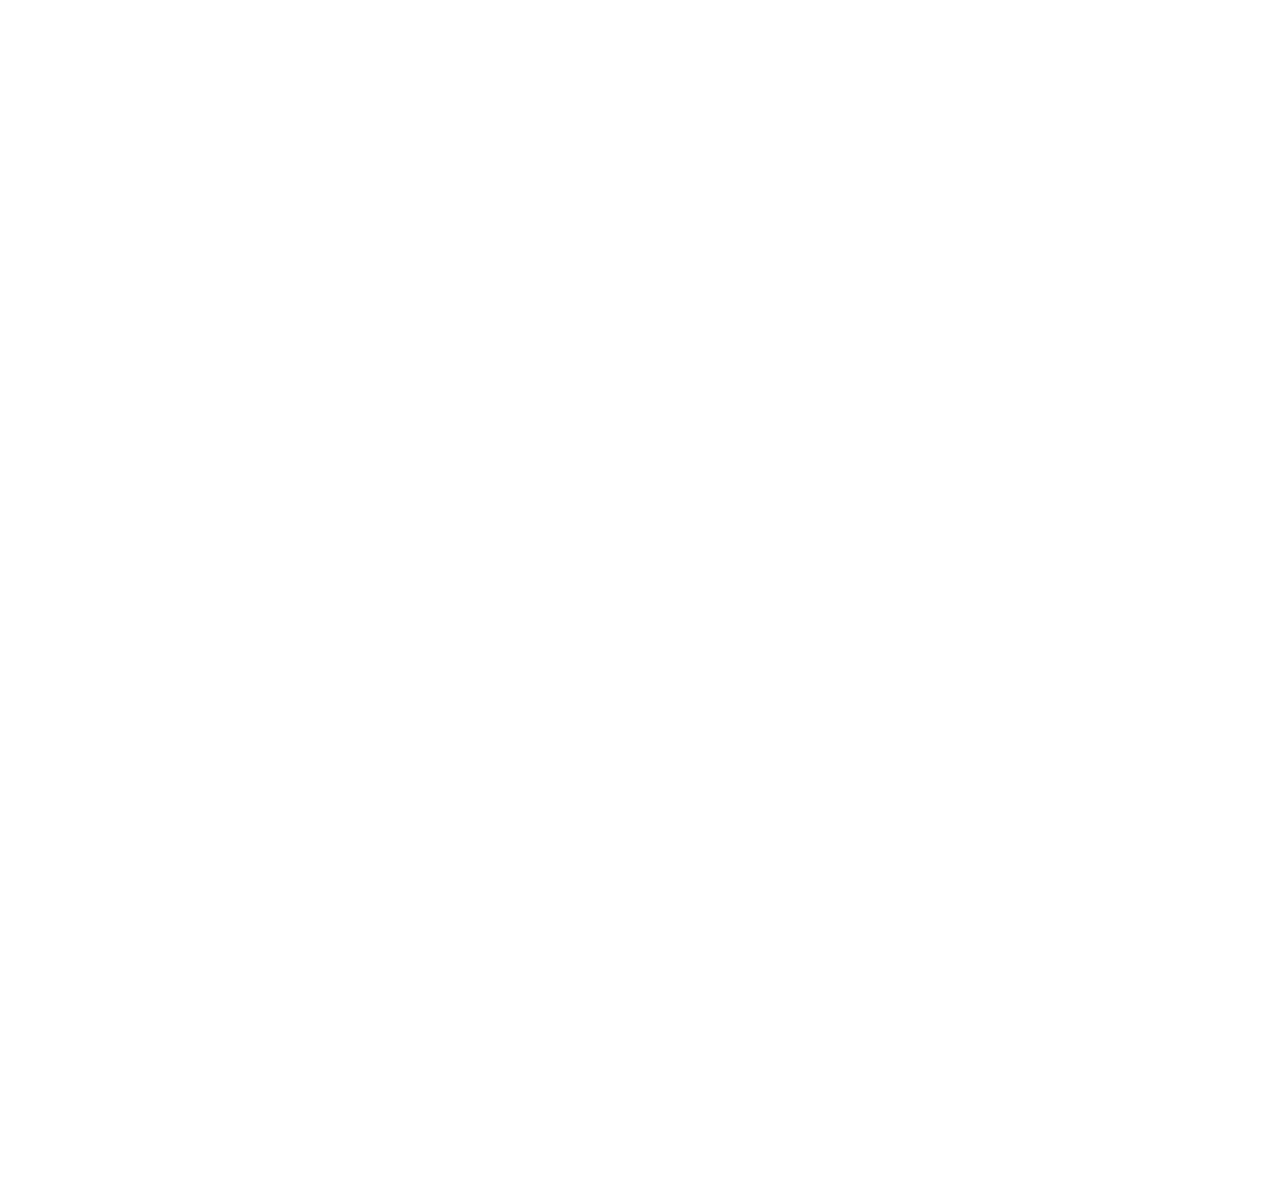
==== commit 80131200: "Add files via upload" ====
--- a/index.html
+++ b/index.html
@@ -18,7 +18,9 @@
         rel="stylesheet">
 
     <!-- Icon Font Stylesheet -->
-    <link rel="stylesheet" href="https://cdnjs.cloudflare.com/ajax/libs/font-awesome/6.4.0/css/all.min.css" integrity="sha512-iecdLmaskl7CVkqkXNQ/ZH/XLlvWZOJyj7Yy7tcenmpD1ypASozpmT/E0iPtmFIB46ZmdtAc9eNBvH0H/ZpiBw==" crossorigin="anonymous" referrerpolicy="no-referrer" />
+    <link rel="stylesheet" href="https://cdnjs.cloudflare.com/ajax/libs/font-awesome/6.4.0/css/all.min.css"
+        integrity="sha512-iecdLmaskl7CVkqkXNQ/ZH/XLlvWZOJyj7Yy7tcenmpD1ypASozpmT/E0iPtmFIB46ZmdtAc9eNBvH0H/ZpiBw=="
+        crossorigin="anonymous" referrerpolicy="no-referrer" />
     <link href="https://cdn.jsdelivr.net/npm/bootstrap-icons@1.4.1/font/bootstrap-icons.css" rel="stylesheet">
 
     <!-- Libraries Stylesheet -->
@@ -67,8 +69,7 @@
                         <a href="404.html" class="dropdown-item">404 Page</a>
                     </div>
                 </div>-->
-                <a href="#for-parents" class="nav-item nav-link">Психични проблеми</a>
-                <a href="about.html" class="nav-item nav-link">Полезна инфорамция</a>
+                <a href="information.html" class="nav-item nav-link">Полезна информация</a>
                 <a href="#team" class="nav-item nav-link">Екип</a>
                 <!--<a href="service.html" class="nav-item nav-link">Принципи на дейност</a>-->
 
@@ -99,10 +100,11 @@
                                     Целта ни е да осигурим достъпни и качествени извънболнични грижи на децата и
                                     юношите с психични проблеми.
                                     <br>
-                                    Оказваме диагностично-консултативна помощ, лечение, психотерапия и проследяване на състоянието,
+                                    Оказваме диагностично-консултативна помощ, лечение, психотерапия и проследяване на
+                                    състоянието,
                                     насочване и съветване на семействата.
                                     <br>
-                                    Работата в екип е наш основен принцип. 
+                                    Работата в екип е наш основен принцип.
                                 </p>
                                 <a href="#team" class="btn btn-primary py-md-3 px-md-5 me-3 animated slideInLeft">Запази
                                     час</a>
@@ -142,21 +144,21 @@
     <!-- Carousel End -->
 
 
-    <!-- About Start -->
+    <!-- About Start
     <div class="container-fluid overflow-hidden py-5 px-lg-0">
         <div class="container about py-5 px-lg-0">
             <div class="row g-5 mx-lg-0">
                 <div class="col-lg-6 ps-lg-0 wow fadeInLeft" data-wow-delay="0.1s" style="min-height: 400px;">
                     <div class="position-relative h-100">
-                        <img class="position-absolute img-fluid w-100 h-100" src="img/family (3).jpg" style="" alt="">
+                        <img class="position-absolute img-fluid w-100 h-100" src="img/family.jpg" style="" alt="">
                     </div>
                 </div>
                 <div class="col-lg-6 about-text wow fadeInUp" data-wow-delay="0.3s">
-                    <!--<h6 class="text-secondary text-uppercase mb-3">About Us</h6>-->
-                    <h1 class="mb-5" id="for-parents">Психични проблеми</h1>
-                    <p class="mb-5" style="font-size: 24px;">Извършваме оценка и проследяване на деца и юноши с различни психични проблеми</p>
+                    <h1 class="mb-5" id="for-parents">Полезна инфорамция</h1>
+                    <p class="mb-5" style="font-size: 24px;">Извършваме оценка и проследяване на деца и юноши с различни
+                        психични проблеми</p>
                     <ul style="font-size: 20px;">
-                        <li><a href="">Разстройства от аутистичния спектър</a></li>
+                        <li><a href="autism.html">Разстройства от аутистичния спектър</a></li>
                         <li><a href="">Хиперкинетично разстройство</a></li>
                         <li><a href="">Тревожни разстройства</a></li>
                         <li><a href="">Обсесивно – компулсивно разстройство</a></li>
@@ -164,7 +166,8 @@
                         <li><a href="">Умствена изостаналост</a></li>
                         <li>Разстройства в развитието на речта и езика</li>
                         <li><a href="">Специфични обучителни трудности – дислексия, дисграфия, дискалкулия</a></li>
-                        <li><a href="">Афективни разстройства- депресия, мания, биполярно афективно разстройство</a></li>
+                        <li><a href="">Афективни разстройства- депресия, мания, биполярно афективно разстройство</a>
+                        </li>
                         <li>Разстройства в адаптацията и реакции на стрес</li>
                         <li><a href="">Психотични разстройства</a></li>
                         <li><a href="">Разстройства на хранителното поведение – анорексия нервоза, булимия</a></li>
@@ -173,8 +176,9 @@
                         <li><a href="">Разстройства на привързаността</a></li>
                         <li><a href="">Емоционални разстройства в детска възраст</a></li>
                     </ul>
-                    <p class="mb-5">„Детско психично здраве“ не провежда лечение и проследяване на юноши със зависимости към психоактивни вещества!</p>
-                    <!--
+                    <p class="mb-5">„Детско психично здраве“ не провежда лечение и проследяване на юноши със зависимости
+                        към психоактивни вещества!</p>
+
                     <div class="row g-4 mb-5">
                         <div class="col-sm-6 wow fadeIn" data-wow-delay="0.5s">
                             <i class="fa fa-globe fa-3x text-primary mb-3"></i>
@@ -186,14 +190,13 @@
                             <h5>On Time Delivery</h5>
                             <p class="m-0">Stet stet justo dolor sed duo. Ut clita sea sit ipsum diam lorem diam justo.</p>
                         </div>
-                    </div>-->
+                    </div>
                     <a href="#team" class="btn btn-primary py-3 px-5">Запази час</a>
                 </div>
             </div>
         </div>
     </div>
-    <!-- About End -->
-
+About End -->
 
     <!-- Fact Start -->
     <div class="container-xxl py-5">
@@ -202,14 +205,20 @@
                 <div class="col-lg-6 wow fadeInUp" data-wow-delay="0.1s">
                     <h6 class="text-secondary text-uppercase mb-3">Факти</h6>
                     <h1 class="mb-5">Групова практика "Детско психично здраве"</h1>
-                    <p class="mb-5">При нас работят водещи детски психиатри и психолози. Предлагаме терапия, основана на доказателства, приветлива атмосфера и конфиденциалност. Имаме сътрудничество с други здравни и немедицински институции, работещи с деца.
+                    <p class="mb-5">При нас работят водещи детски психиатри и психолози. Предлагаме терапия,
+                        основана на
+                        доказателства, приветлива атмосфера и конфиденциалност. Имаме сътрудничество с други здравни
+                        и
+                        немедицински институции, работещи с деца.
                     </p>
                     <div class="d-flex align-items-center">
                         <i class="fa fa-headphones fa-2x flex-shrink-0 bg-primary p-3 text-white"></i>
                         <div class="ps-4">
                             <h6>Обадете се за записване на час</h6>
-                            <h3 class="text-primary m-0" style="color: black!important; font-size: 20px!important;">0887467214 - д-р Трендафилова</h3>
-                            <h3 class="text-primary m-0" style="color: black!important; font-size: 20px!important;">0888888139 - д-р Янева</h3>
+                            <h3 class="text-primary m-0" style="color: black!important; font-size: 20px!important;">
+                                0887467214 - д-р Трендафилова</h3>
+                            <h3 class="text-primary m-0" style="color: black!important; font-size: 20px!important;">
+                                0888888139 - д-р Янева</h3>
                         </div>
                     </div>
                 </div>
@@ -256,7 +265,9 @@
                             <img class="img-fluid" src="img/Psychiatrist.jpg" alt="">
                         </div>
                         <h4 class="mb-3">Детски психиатър</h4>
-                        <p>Лекар, който се занимава с диагностициране, лечение и превенция на психични разстройства и проблеми, засягащи деца и юноши.</p>
+                        <p>Лекар, който се занимава с диагностициране, лечение и превенция на психични разстройства
+                            и
+                            проблеми, засягащи деца и юноши.</p>
 
                     </div>
                 </div>
@@ -266,17 +277,21 @@
                             <img class="img-fluid" src="img/psychology.jpeg" alt="">
                         </div>
                         <h4 class="mb-3">Психолог</h4>
-                        <p>Обучен специалист, който използва различни методи и техники, за да помогне на хората да се справят със своите проблеми.</p>
+                        <p>Обучен специалист, който използва различни методи и техники, за да помогне на хората да
+                            се
+                            справят със своите проблеми.</p>
 
                     </div>
                 </div>
                 <div class="col-md-6 col-lg-4 wow fadeInUp" data-wow-delay="0.7s">
                     <div class="service-item p-4">
                         <div class="overflow-hidden mb-4">
-                            <img class="img-fluid" src="img/Speech Therapist.jpg" alt="">
+                            <img class="img-fluid" src="img/speech therapy.jpg" alt="">
                         </div>
                         <h4 class="mb-3">Логопед</h4>
-                        <p>Занимава се с диагностициране на речеви и езикови нарушения като използва различни техники и упражнения с цел подобряване на комуникативните умения при децата.
+                        <p>Занимава се с диагностициране на речеви и езикови нарушения като използва различни
+                            техники и
+                            упражнения с цел подобряване на комуникативните умения при децата.
                         </p>
 
                     </div>
@@ -297,7 +312,8 @@
                     <div class="d-flex mb-5 wow fadeIn" data-wow-delay="0.5s" style="margin-left: -12px!important;">
                         <i class="fa fa-hospital text-primary fa-3x flex-shrink-0"></i>
                         <div class="ms-4">
-                            <h5>Диагностично-консултативна и лечебна дейност на деца и юноши с психични проблеми</h5>
+                            <h5>Диагностично-консултативна и лечебна дейност на деца и юноши с психични проблеми
+                            </h5>
                             <p class="mb-0">Извършваме оценка, терапия и проследяване на деца и юноши</p>
                         </div>
                     </div>
@@ -305,24 +321,34 @@
                         <i class="fa fa-pen text-primary fa-3x flex-shrink-0"></i>
                         <div class="ms-4">
                             <h5>Психологична диагностика</h5>
-                            <p class="mb-0">Използват се различни методи и инструменти за оценка на развитието на детето и неговото функциониране 
-                            с цел поставяне на диагноза и планиране на подходящо лечение или подкрепа.</p>
+                            <p class="mb-0">Използват се различни методи и инструменти за оценка на развитието на
+                                детето
+                                и неговото функциониране
+                                с цел поставяне на диагноза и планиране на подходящо лечение или подкрепа.</p>
                         </div>
                     </div>
                     <div class="d-flex mb-5 wow fadeIn" data-wow-delay="0.5s">
                         <i class="fa fa-brain text-primary fa-3x flex-shrink-0"></i>
                         <div class="ms-4">
                             <h5>Когнитивно-поведенческа терапия</h5>
-                            <p class="mb-0">Структуриран и ефективен подход, който помага на децата и младежите да разберат връзката между мисли, емоции и поведение. Чрез КПТ децата се учат на техники за саморегулация на емоциите, развиване на здравословни навици и умения за решаване на проблеми.</p>
-                        </div>
-                    </div>
-                    
+                            <p class="mb-0">Структуриран и ефективен подход, който помага на децата и младежите да
+                                разберат връзката между мисли, емоции и поведение. Чрез КПТ децата се учат на
+                                техники за
+                                саморегулация на емоциите, развиване на здравословни навици и умения за решаване на
+                                проблеми.</p>
+                        </div>
+                    </div>
+
                     <div class="d-flex mb-0 wow fadeInUp" data-wow-delay="0.7s">
                         <i class="fa fa-house-damage text-primary fa-3x flex-shrink-0"></i>
                         <div class="ms-4">
                             <h5>Фамилна терапия</h5>
-                            <p class="mb-0">Подход, фокусиран върху семейната система и взаимодействието между членовете й с цел подобряване на семейните отношения и решаване на проблемите. Чрез фамилната терапия децата и техните семейства получават подкрепа в развиване на по-функционални умения, решаване на конфликти и подобряване на връзките в семейството.
-                                </p>
+                            <p class="mb-0">Подход, фокусиран върху семейната система и взаимодействието между
+                                членовете
+                                й с цел подобряване на семейните отношения и решаване на проблемите. Чрез фамилната
+                                терапия децата и техните семейства получават подкрепа в развиване на по-функционални
+                                умения, решаване на конфликти и подобряване на връзките в семейството.
+                            </p>
                         </div>
                     </div>
                 </div>
@@ -439,15 +465,20 @@
                             <h5 class="text-primary mb-1">Детски психиатър</h5>
                             <h1 class="display-5 mb-0">
                                 <small class="align-top" style="font-size: 22px; line-height: 45px;">лв</small>60<small
-                                    class="align-bottom" style="font-size: 16px; line-height: 40px;">/ платен преглед</small>
+                                    class="align-bottom" style="font-size: 16px; line-height: 40px;">/ платен
+                                    преглед</small>
                             </h1>
                         </div>
                         <div class="p-4 pt-0">
-                            <p><i class="fa fa-hospital text-success me-3"></i>НЗОК направление 3 код 38 - безплатен за пациента</p>
+                            <p><i class="fa fa-hospital text-success me-3"></i>НЗОК направление 3 код 38 - безплатен
+                                за
+                                пациента</p>
                             <p><i class="fa fa-clock text-success me-3"></i>30 минути</p>
                             <p><i class="fa fa-calendar text-success me-3"></i>С предварително запазен час.</p>
-                            <p><i class="fa fa-calendar text-success me-3"></i>Диагностика, терапия, проследяване</p>
-                            <a class="btn-slide mt-2" href="#team"><i class="fa fa-arrow-right"></i><span>Запази час</span></a>
+                            <p><i class="fa fa-calendar text-success me-3"></i>Диагностика, терапия, проследяване
+                            </p>
+                            <a class="btn-slide mt-2" href="#team"><i class="fa fa-arrow-right"></i><span>Запази
+                                    час</span></a>
                         </div>
                     </div>
                 </div>
@@ -457,16 +488,22 @@
                             <h5 class="text-primary mb-1">Клиничен психолог</h5>
                             <h1 class="display-5 mb-0">
                                 <small class="align-top" style="font-size: 22px; line-height: 45px;">лв</small>70<small
-                                    class="align-bottom" style="font-size: 16px; line-height: 40px;">/ преглед</small>
+                                    class="align-bottom" style="font-size: 16px; line-height: 40px;">/
+                                    преглед</small>
                             </h1>
                         </div>
                         <div class="p-4 pt-0">
-                            <p><i class="fa fa-xmark text-success me-3" style="color:red!important;"></i>Не се поема от НЗОК</p>
+                            <p><i class="fa fa-xmark text-success me-3" style="color:red!important;"></i>Не се поема
+                                от
+                                НЗОК</p>
                             <p><i class="fa fa-clock text-success me-3"></i>60 минути</p>
-                            <p><i class="fa fa-calendar text-success me-3"></i>Изисква предварително запазване на час</p>
+                            <p><i class="fa fa-calendar text-success me-3"></i>Изисква предварително запазване на
+                                час
+                            </p>
                             <p><i class="fa fa-file text-success me-3"></i>Стандартизирани тестове</p>
                             <p><i class="fa fa-user-check text-success me-3"></i>Самооценъчни и оценъчни скали</p>
-                            <a class="btn-slide mt-2" href="#team"><i class="fa fa-arrow-right"></i><span>Запази час</span></a>
+                            <a class="btn-slide mt-2" href="#team"><i class="fa fa-arrow-right"></i><span>Запази
+                                    час</span></a>
                         </div>
                     </div>
                 </div>
@@ -476,16 +513,22 @@
                             <h5 class="text-primary mb-1">Психотерапия</h5>
                             <h1 class="display-5 mb-0">
                                 <small class="align-top" style="font-size: 22px; line-height: 45px;">лв</small>50<small
-                                    class="align-bottom" style="font-size: 16px; line-height: 40px;">/ преглед</small>
+                                    class="align-bottom" style="font-size: 16px; line-height: 40px;">/
+                                    преглед</small>
                             </h1>
                         </div>
                         <div class="p-4 pt-0">
-                            <p><i class="fa fa-xmark text-success me-3" style="color:red!important;"></i>Не се поема от НЗОК</p>
+                            <p><i class="fa fa-xmark text-success me-3" style="color:red!important;"></i>Не се поема
+                                от
+                                НЗОК</p>
                             <p><i class="fa fa-clock text-success me-3"></i>60 минути</p>
-                            <p><i class="fa fa-calendar text-success me-3"></i>Изисква предварително запазване на час.</p>
+                            <p><i class="fa fa-calendar text-success me-3"></i>Изисква предварително запазване на
+                                час.
+                            </p>
                             <p><i class="fa fa-brain text-success me-3"></i>Когнитивно-поведенческа терапия</p>
                             <p><i class="fa fa-home text-success me-3"></i>Фамилна терапия</p>
-                            <a class="btn-slide mt-2" href="#team"><i class="fa fa-arrow-right"></i><span>Запази час</span></a>
+                            <a class="btn-slide mt-2" href="#team"><i class="fa fa-arrow-right"></i><span>Запази
+                                    час</span></a>
                         </div>
                     </div>
                 </div>
@@ -495,16 +538,22 @@
                             <h5 class="text-primary mb-1">Логопедична оценка</h5>
                             <h1 class="display-5 mb-0">
                                 <small class="align-top" style="font-size: 22px; line-height: 45px;">лв</small>70<small
-                                    class="align-bottom" style="font-size: 16px; line-height: 40px;">/ преглед</small>
+                                    class="align-bottom" style="font-size: 16px; line-height: 40px;">/
+                                    преглед</small>
                             </h1>
                         </div>
                         <div class="p-4 pt-0">
-                            <p><i class="fa fa-xmark text-success me-3" style="color:red!important;"></i>Не се поема от НЗОК</p>
+                            <p><i class="fa fa-xmark text-success me-3" style="color:red!important;"></i>Не се поема
+                                от
+                                НЗОК</p>
                             <p><i class="fa fa-clock text-success me-3"></i>60 минути</p>
-                            <p><i class="fa fa-calendar text-success me-3"></i>Изисква предварително запазване на час.</p>
+                            <p><i class="fa fa-calendar text-success me-3"></i>Изисква предварително запазване на
+                                час.
+                            </p>
                             <p><i class="fa fa-comment-medical text-success me-3"></i>Комуникативни нарушения</p>
                             <p><i class="fa fa-school text-success me-3"></i>Училищни затруднения</p>
-                            <a class="btn-slide mt-2" href="#team"><i class="fa fa-arrow-right"></i><span>Запази час</span></a>
+                            <a class="btn-slide mt-2" href="#team"><i class="fa fa-arrow-right"></i><span>Запази
+                                    час</span></a>
                         </div>
                     </div>
                 </div>
@@ -586,7 +635,8 @@
                         </div>
                         <h5 class="mb-0">Д-р Р. Трендафилова</h5>
                         <p>Детски психиатър</p>
-                        <a href="https://superdoc.bg/lekar/d-r-rumyana-trendafilova-1682#single-doctor-calendar" class="btn btn-primary mt-1" target="_blank">Запази час</a>
+                        <a href="https://superdoc.bg/lekar/d-r-rumyana-trendafilova-1682#single-doctor-calendar"
+                            class="btn btn-primary mt-1" target="_blank">Запази час</a>
                     </div>
                 </div>
                 <div class="col-lg-4 col-md-6 wow fadeInUp" data-wow-delay="0.5s">
@@ -596,7 +646,8 @@
                         </div>
                         <h5 class="mb-0">Д-р З. Янева</h5>
                         <p>Детски психиатър</p>
-                        <a href="https://superdoc.bg/lekar/d-r-zdravka-yaneva-1687#single-doctor-calendar" class="btn btn-primary mt-1" target="_blank">Запази час</a>
+                        <a href="https://superdoc.bg/lekar/d-r-zdravka-yaneva-1687#single-doctor-calendar"
+                            class="btn btn-primary mt-1" target="_blank">Запази час</a>
                     </div>
                 </div>
                 <div class="col-lg-4 col-md-6 wow fadeInUp" data-wow-delay="0.9s">
@@ -606,7 +657,8 @@
                         </div>
                         <h5 class="mb-0">Д-р Б. Ментешев</h5>
                         <p>Психиатър</p>
-                        <a href="https://superdoc.bg/lekar/benzhamen-menteshev#single-doctor-calendar" class="btn btn-primary mt-1" target="_blank">Запази час</a>
+                        <a href="https://superdoc.bg/lekar/benzhamen-menteshev#single-doctor-calendar"
+                            class="btn btn-primary mt-1" target="_blank">Запази час</a>
                     </div>
                 </div>
                 <div class="col-lg-4 col-md-6 wow fadeInUp" data-wow-delay="0.7s">
@@ -616,7 +668,8 @@
                         </div>
                         <h5 class="mb-0">Илияна Пешева</h5>
                         <p>Психолог и логопед</p>
-                        <a href="https://superdoc.bg/lekar/iliana-pesheva#single-doctor-calendar" class="btn btn-primary mt-1" target="_blank">Запази час</a>
+                        <a href="https://superdoc.bg/lekar/iliana-pesheva#single-doctor-calendar"
+                            class="btn btn-primary mt-1" target="_blank">Запази час</a>
                     </div>
                 </div>
                 <div class="col-lg-4 col-md-6 wow fadeInUp" data-wow-delay="0.9s">
@@ -626,7 +679,8 @@
                         </div>
                         <h5 class="mb-0">Зоя Михайлова</h5>
                         <p>Психолог и фамилен терапевт</p>
-                        <a href="https://superdoc.bg/lekar/zoya-mihaylova#single-doctor-calendar" class="btn btn-primary mt-1" target="_blank">Запази час</a>
+                        <a href="https://superdoc.bg/lekar/zoya-mihaylova#single-doctor-calendar"
+                            class="btn btn-primary mt-1" target="_blank">Запази час</a>
                     </div>
                 </div>
                 <div class="col-lg-4 col-md-6 wow fadeInUp" data-wow-delay="0.9s">
@@ -636,7 +690,8 @@
                         </div>
                         <h5 class="mb-0">Владимир Маринов</h5>
                         <p>Когнитивно-поведенчески терапевт</p>
-                        <a href="https://superdoc.bg/lekar/vladimir-marinov-dpn#single-doctor-calendar" class="btn btn-primary mt-1" target="_blank">Запази час</a>
+                        <a href="https://superdoc.bg/lekar/vladimir-marinov-dpn#single-doctor-calendar"
+                            class="btn btn-primary mt-1" target="_blank">Запази час</a>
                     </div>
                 </div>
             </div>
@@ -657,12 +712,13 @@
                             <p class="mb-0">Извършваме оценка и проследяване на деца и юноши с:</p>
                         </div>
                     </div>
-                    
+
                     <div class="d-flex mb-5 wow fadeIn" data-wow-delay="0.5s">
                         <i class="fa fa-brain text-primary fa-3x flex-shrink-0"></i>
                         <div class="ms-4">
                             <h5>Когнитивно-поведенческа терапия</h5>
-                            <p class="mb-0">Diam dolor ipsum sit amet eos erat ipsum lorem sed stet lorem sit clita duo
+                            <p class="mb-0">Diam dolor ipsum sit amet eos erat ipsum lorem sed stet lorem sit clita
+                                duo
                                 justo magna erat amet</p>
                         </div>
                     </div>
@@ -670,7 +726,8 @@
                         <i class="fa fa-pen text-primary fa-3x flex-shrink-0"></i>
                         <div class="ms-4">
                             <h5>Диагностика със стандартизирани психологични тестове</h5>
-                            <p class="mb-0">Diam dolor ipsum sit amet eos erat ipsum lorem sed stet lorem sit clita duo
+                            <p class="mb-0">Diam dolor ipsum sit amet eos erat ipsum lorem sed stet lorem sit clita
+                                duo
                                 justo magna erat amet</p>
                         </div>
                     </div>
@@ -678,7 +735,8 @@
                         <i class="fa fa-house-damage text-primary fa-3x flex-shrink-0"></i>
                         <div class="ms-4">
                             <h5>Фамилна терапия</h5>
-                            <p class="mb-0">Diam dolor ipsum sit amet eos erat ipsum lorem sed stet lorem sit clita duo
+                            <p class="mb-0">Diam dolor ipsum sit amet eos erat ipsum lorem sed stet lorem sit clita
+                                duo
                                 justo magna erat amet</p>
                         </div>
                     </div>
@@ -709,7 +767,11 @@
                             <h5 class="mb-1">Даниела З.</h5>
                         </div>
                     </div>
-                    <p class="mb-0">Страхотен специалист. Подходът ѝ към децата е уникален. Чувстваме се в сигурни ръце и аз, и детето ми. Продължавайте в същия дух! Децата ни имат нужда от страхотни хора като Вас!</p>
+                    <p class="mb-0">Страхотен специалист. Подходът ѝ към децата е уникален. Чувстваме се в сигурни
+                        ръце
+                        и аз, и детето ми. Продължавайте в същия дух! Децата ни имат нужда от страхотни хора като
+                        Вас!
+                    </p>
                 </div>
                 <div class="testimonial-item p-4 my-5">
                     <i class="fa fa-quote-right fa-3x text-light position-absolute top-0 end-0 mt-n3 me-4"></i>
@@ -718,7 +780,8 @@
                             <h5 class="mb-1">Катерина К.</h5>
                         </div>
                     </div>
-                    <p class="mb-0">Изключително внимателна, търпелива, с предразполагащо поведение към детето и родителя. Изслушва и обяснява ясно и на достъпен език. Силно препоръчвам!</p>
+                    <p class="mb-0">Изключително внимателна, търпелива, с предразполагащо поведение към детето и
+                        родителя. Изслушва и обяснява ясно и на достъпен език. Силно препоръчвам!</p>
                 </div>
                 <div class="testimonial-item p-4 my-5">
                     <i class="fa fa-quote-right fa-3x text-light position-absolute top-0 end-0 mt-n3 me-4"></i>
@@ -727,7 +790,10 @@
                             <h5 class="mb-1">Виктория С.</h5>
                         </div>
                     </div>
-                    <p class="mb-0">Разкошен човек и специалист с огромен опит. Нямам думи да опиша колко съм доволна от отношението и вниманието към детето ми. Мила, отзивчива, разбираща, компетентна. Пак бих посетила при необходимост.</p>
+                    <p class="mb-0">Разкошен човек и специалист с огромен опит. Нямам думи да опиша колко съм
+                        доволна от
+                        отношението и вниманието към детето ми. Мила, отзивчива, разбираща, компетентна. Пак бих
+                        посетила при необходимост.</p>
                 </div>
                 <div class="testimonial-item p-4 my-5">
                     <i class="fa fa-quote-right fa-3x text-light position-absolute top-0 end-0 mt-n3 me-4"></i>
@@ -736,7 +802,9 @@
                             <h5 class="mb-1">Цанка T.</h5>
                         </div>
                     </div>
-                    <p class="mb-0">Много съм доволна. Детето има голямо доверие към лекаря, чувства се много добре след посещение в кабинета и се повлиява много добре от назначената терапия.</p>
+                    <p class="mb-0">Много съм доволна. Детето има голямо доверие към лекаря, чувства се много добре
+                        след
+                        посещение в кабинета и се повлиява много добре от назначената терапия.</p>
                 </div>
                 <div class="testimonial-item p-4 my-5">
                     <i class="fa fa-quote-right fa-3x text-light position-absolute top-0 end-0 mt-n3 me-4"></i>
@@ -745,7 +813,9 @@
                             <h5 class="mb-1">Александър Т.</h5>
                         </div>
                     </div>
-                    <p class="mb-0">Изслушва, задава точните въпроси. Създава усещане за разбиране на проблема. Вярвам, че може да помогне.</p>
+                    <p class="mb-0">Изслушва, задава точните въпроси. Създава усещане за разбиране на проблема.
+                        Вярвам,
+                        че може да помогне.</p>
                 </div>
                 <div class="testimonial-item p-4 my-5">
                     <i class="fa fa-quote-right fa-3x text-light position-absolute top-0 end-0 mt-n3 me-4"></i>
@@ -754,7 +824,9 @@
                             <h5 class="mb-1">Диляна С.</h5>
                         </div>
                     </div>
-                    <p class="mb-0">Страхотен професионалист. Възхитена съм от отношението и загрижеността, която прояви към нашия случай!</p>
+                    <p class="mb-0">Страхотен професионалист. Възхитена съм от отношението и загрижеността, която
+                        прояви
+                        към нашия случай!</p>
                 </div>
             </div>
         </div>
@@ -764,56 +836,77 @@
 
     <!-- Footer Start -->
     <div class="container-fluid bg-dark text-light footer pt-5 wow fadeIn" data-wow-delay="0.1s"
-        style="margin-top: 6rem;">
-        <div class="container py-5">
-            <div class="row g-5">
-                <div class="col-lg-3 col-md-6">
-                    <h4 class="text-light mb-4">Адрес 1</h4>
-                    <p class="mb-2"><i class="fa fa-hospital me-3"></i><a href="https://superdoc.bg/klinika/kabinet-detsko-psihichno-zdrave" target="_blank" style="color: white; text-decoration: underline;">Медицински център по детски болести</a></p>
-                    <p class="mb-2"><i class="fa fa-map-marker-alt me-3"></i><a href="https://www.google.com/maps/search/%D0%B3%D1%80.+%D0%A1%D0%BE%D1%84%D0%B8%D1%8F,+%D0%B6.%D0%BA.+%D0%A5%D0%B8%D0%BF%D0%BE%D0%B4%D1%80%D1%83%D0%BC%D0%B0,+%D1%83%D0%BB.+%E2%80%9C%D0%9D%D0%B0%D0%B9%D0%B4%D0%B5%D0%BD+%D0%93%D0%B5%D1%80%D0%BE%D0%B2%E2%80%9D2,+%D0%B5%D1%82.+2,+%D0%BA%D0%B0%D0%B1.+229/@42.6844811,23.2978226,17z/data=!3m1!4b1?entry=ttu" target="_blank" style="color: white; text-decoration: underline;">гр. София, ж.к. Хиподрума, ул. “Найден Геров”2, ет. 2, каб. 229</a></p>
-                    <p class="mb-2"><i class="fa fa-envelope me-3"></i>trendafilova@abv.bg</p>
-                </div>
-                <div class="col-lg-3 col-md-6">
-                    <h4 class="text-light mb-4">Адрес 2</h4>
-                    <p class="mb-2"><i class="fa fa-hospital me-3"></i><a href="https://superdoc.bg/klinika/dkts-17-detsko-psihichno-zdrave" target="_blank" style="color: white; text-decoration: underline;">17 ДКЦ</a></p>
-                    <p class="mb-2"><i class="fa fa-map-marker-alt me-3"></i><a href="https://www.google.com/maps/search/%D0%B3%D1%80.+%D0%A1%D0%BE%D1%84%D0%B8%D1%8F,+%D0%B1%D1%83%D0%BB.+%E2%80%9E%D0%95%D0%B2%D0%BB%D0%BE%D0%B3%D0%B8+%D0%B8+%D0%A5%D1%80%D0%B8%D1%81%D1%82%D0%BE+%D0%93%D0%B5%D0%BE%D1%80%D0%B3%D0%B8%D0%B5%D0%B2%D0%B8%E2%80%9C108,+%D0%B5%D1%82.1,+%D0%BA%D0%B0%D0%B1.+110/@42.6975291,23.3451575,17z/data=!3m1!4b1?entry=ttu" target="_blank" style="color: white; text-decoration: underline;">гр. София, бул. „Евлоги и Христо Георгиеви“108, ет.1, каб. 110</a></p>
-                    <p class="mb-2"><i class="fa fa-envelope me-3"></i>zdravka.yaneva@gmail.com</p>
-                </div>
-                <div class="col-lg-3 col-md-6">
-                    <h4 class="text-light mb-4">Адрес 3</h4>
-                    <p class="mb-2"><i class="fa fa-hospital me-3"></i><a href="https://superdoc.bg/klinika/detsko-psihichno-zdrave-strelbishte" target="_blank" style="color: white; text-decoration: underline;">ГПСИП Детско психично здраве</a></p>
-                    <p class="mb-2"><i class="fa fa-map-marker-alt me-3"></i><a href="https://www.google.com/maps/search/%D0%A1%D0%BE%D1%84%D0%B8%D1%8F+%C2%B7+%D0%B6.%D0%BA.+%D0%A1%D1%82%D1%80%D0%B5%D0%BB%D0%B1%D0%B8%D1%89%D0%B5,+%D0%B3%D1%8A%D1%80%D0%B1%D0%B0+%D0%BD%D0%B0+%D0%B1%D0%BB+16,+%D1%81%D1%80%D0%B5%D1%89%D1%83+%D1%83%D0%BB.+%D0%A2%D1%80%D0%B0%D1%8F%D0%BD%D0%BE%D0%B2%D0%B8+%D0%B2%D1%80%D0%B0%D1%82%D0%B0+12/@42.6768526,23.2992778,18.66z?entry=ttu" target="_blank" style="color: white; text-decoration: underline;">София, ж.к. Стрелбище, на гърба на бл. 16</a></p>
-                    <p class="mb-2"><i class="fa fa-envelope me-3"></i>b.menteshev@gmail.com</p>
-                </div>
-                <div class="col-lg-3 col-md-6">
-                    <h4 class="text-light mb-4">Връзки</h4>
-                    <a class="btn btn-link" href="index.html">Мисия</a>
-                    <a class="btn btn-link" href="#for-parents">Психични заболявания</a>
-                    <a class="btn btn-link" href="">Полезна информация</a>
-                    <a class="btn btn-link" href="#team">Екип</a>
-                    <a class="btn btn-link" href="career.html">Кариери</a>
-                </div>
-            </div>
-        </div>
-        <div class="container">
-            <div class="copyright">
-                <div class="row">
-                    <div class="col-md-6 text-center text-md-start mb-3 mb-md-0">
-                        &copy; <a class="border-bottom" href="#">ГПСИП "Детско психично здраве"</a>, All Right Reserved.
-                    </div>
-                    <div class="col-md-6 text-center text-md-end">
-                        <!--/*** This template is free as long as you keep the footer author’s credit link/attribution link/backlink. If you'd like to use the template without the footer author’s credit link/attribution link/backlink, you can purchase the Credit Removal License from "https://htmlcodex.com/credit-removal". Thank you for your support. ***/-->
-                        Designed By <a class="border-bottom" href="https://htmlcodex.com">HTML Codex</a>
-                    </div>
-                </div>
-            </div>
-        </div>
-    </div>
+    style="margin-top: 6rem;">
+    <div class="container py-5">
+        <div class="row g-5">
+            <div class="col-lg-3 col-md-6">
+                <h4 class="text-light mb-4">Адрес 1</h4>
+                <p class="mb-2"><i class="fa fa-hospital me-3"></i><a
+                        href="https://superdoc.bg/klinika/kabinet-detsko-psihichno-zdrave" target="_blank"
+                        style="color: white; text-decoration: underline;">Медицински център по детски
+                        болести</a>
+                </p>
+                <p class="mb-2"><i class="fa fa-map-marker-alt me-3"></i><a
+                        href="https://www.google.com/maps/search/%D0%B3%D1%80.+%D0%A1%D0%BE%D1%84%D0%B8%D1%8F,+%D0%B6.%D0%BA.+%D0%A5%D0%B8%D0%BF%D0%BE%D0%B4%D1%80%D1%83%D0%BC%D0%B0,+%D1%83%D0%BB.+%E2%80%9C%D0%9D%D0%B0%D0%B9%D0%B4%D0%B5%D0%BD+%D0%93%D0%B5%D1%80%D0%BE%D0%B2%E2%80%9D2,+%D0%B5%D1%82.+2,+%D0%BA%D0%B0%D0%B1.+229/@42.6844811,23.2978226,17z/data=!3m1!4b1?entry=ttu"
+                        target="_blank" style="color: white; text-decoration: underline;">гр. София, ж.к.
+                        Хиподрума,
+                        ул. “Найден Геров”2, ет. 2, каб. 229</a></p>
+                <p class="mb-2"><i class="fa fa-envelope me-3"></i>trendafilova@abv.bg</p>
+            </div>
+            <div class="col-lg-3 col-md-6">
+                <h4 class="text-light mb-4">Адрес 2</h4>
+                <p class="mb-2"><i class="fa fa-hospital me-3"></i><a
+                        href="https://superdoc.bg/klinika/dkts-17-detsko-psihichno-zdrave" target="_blank"
+                        style="color: white; text-decoration: underline;">17 ДКЦ</a></p>
+                <p class="mb-2"><i class="fa fa-map-marker-alt me-3"></i><a
+                        href="https://www.google.com/maps/search/%D0%B3%D1%80.+%D0%A1%D0%BE%D1%84%D0%B8%D1%8F,+%D0%B1%D1%83%D0%BB.+%E2%80%9E%D0%95%D0%B2%D0%BB%D0%BE%D0%B3%D0%B8+%D0%B8+%D0%A5%D1%80%D0%B8%D1%81%D1%82%D0%BE+%D0%93%D0%B5%D0%BE%D1%80%D0%B3%D0%B8%D0%B5%D0%B2%D0%B8%E2%80%9C108,+%D0%B5%D1%82.1,+%D0%BA%D0%B0%D0%B1.+110/@42.6975291,23.3451575,17z/data=!3m1!4b1?entry=ttu"
+                        target="_blank" style="color: white; text-decoration: underline;">гр. София, бул.
+                        „Евлоги и
+                        Христо Георгиеви“108, ет.1, каб. 110</a></p>
+                <p class="mb-2"><i class="fa fa-envelope me-3"></i>zdravka.yaneva@gmail.com</p>
+            </div>
+            <div class="col-lg-3 col-md-6">
+                <h4 class="text-light mb-4">Адрес 3</h4>
+                <p class="mb-2"><i class="fa fa-hospital me-3"></i><a
+                        href="https://superdoc.bg/klinika/detsko-psihichno-zdrave-strelbishte" target="_blank"
+                        style="color: white; text-decoration: underline;">ГПСИП Детско психично здраве</a></p>
+                <p class="mb-2"><i class="fa fa-map-marker-alt me-3"></i><a
+                        href="https://www.google.com/maps/search/%D0%A1%D0%BE%D1%84%D0%B8%D1%8F+%C2%B7+%D0%B6.%D0%BA.+%D0%A1%D1%82%D1%80%D0%B5%D0%BB%D0%B1%D0%B8%D1%89%D0%B5,+%D0%B3%D1%8A%D1%80%D0%B1%D0%B0+%D0%BD%D0%B0+%D0%B1%D0%BB+16,+%D1%81%D1%80%D0%B5%D1%89%D1%83+%D1%83%D0%BB.+%D0%A2%D1%80%D0%B0%D1%8F%D0%BD%D0%BE%D0%B2%D0%B8+%D0%B2%D1%80%D0%B0%D1%82%D0%B0+12/@42.6768526,23.2992778,18.66z?entry=ttu"
+                        target="_blank" style="color: white; text-decoration: underline;">София, ж.к. Стрелбище,
+                        на
+                        гърба на бл. 16</a></p>
+                <p class="mb-2"><i class="fa fa-envelope me-3"></i>b.menteshev@gmail.com</p>
+            </div>
+            <div class="col-lg-3 col-md-6">
+                <h4 class="text-light mb-4">Връзки</h4>
+                <a class="btn btn-link" href="index.html">Мисия</a>
+                <a class="btn btn-link" href="">Полезна информация</a>
+                <a class="btn btn-link" href="#team">Екип</a>
+                <a class="btn btn-link" href="#team">Контакти</a>
+                <a class="btn btn-link" href="career.html">Кариери</a>
+            </div>
+        </div>
+    </div>
+    <div class="container">
+        <div class="copyright">
+            <div class="row">
+                <div class="col-md-6 text-center text-md-start mb-3 mb-md-0">
+                    &copy; <a class="border-bottom" href="#">ГПСИП "Детско психично здраве"</a>, All Right
+                    Reserved.
+                </div>
+                <div class="col-md-6 text-center text-md-end">
+                    <!--/*** This template is free as long as you keep the footer author’s credit link/attribution link/backlink. If you'd like to use the template without the footer author’s credit link/attribution link/backlink, you can purchase the Credit Removal License from "https://htmlcodex.com/credit-removal". Thank you for your support. ***/-->
+                    Designed By <a class="border-bottom" href="https://htmlcodex.com">HTML Codex</a>
+                </div>
+            </div>
+        </div>
+    </div>
+</div>
     <!-- Footer End -->
 
 
     <!-- Back to Top -->
-    <a href="#" class="btn btn-lg btn-primary btn-lg-square rounded-0 back-to-top"><i class="bi bi-arrow-up"></i></a>
+<!--   <a href="#" class="btn btn-lg bg-white btn-lg-square rounded-0 back-to-top"><i class="bi bi-arrow-up"></i></a>-->
 
 
     <!-- JavaScript Libraries -->
@@ -826,9 +919,9 @@
     <script src="lib/owlcarousel/owl.carousel.min.js"></script>
 
     <!-- Template Javascript -->
-    <script src="js/main.js"></script>    
+    <script src="js/main.js"></script>
     <script>
-        setInterval(function() {
+        setInterval(function () {
             document.querySelector('.owl-next').click();
         }, 10000); // 30000 milliseconds = 30 seconds
     </script>
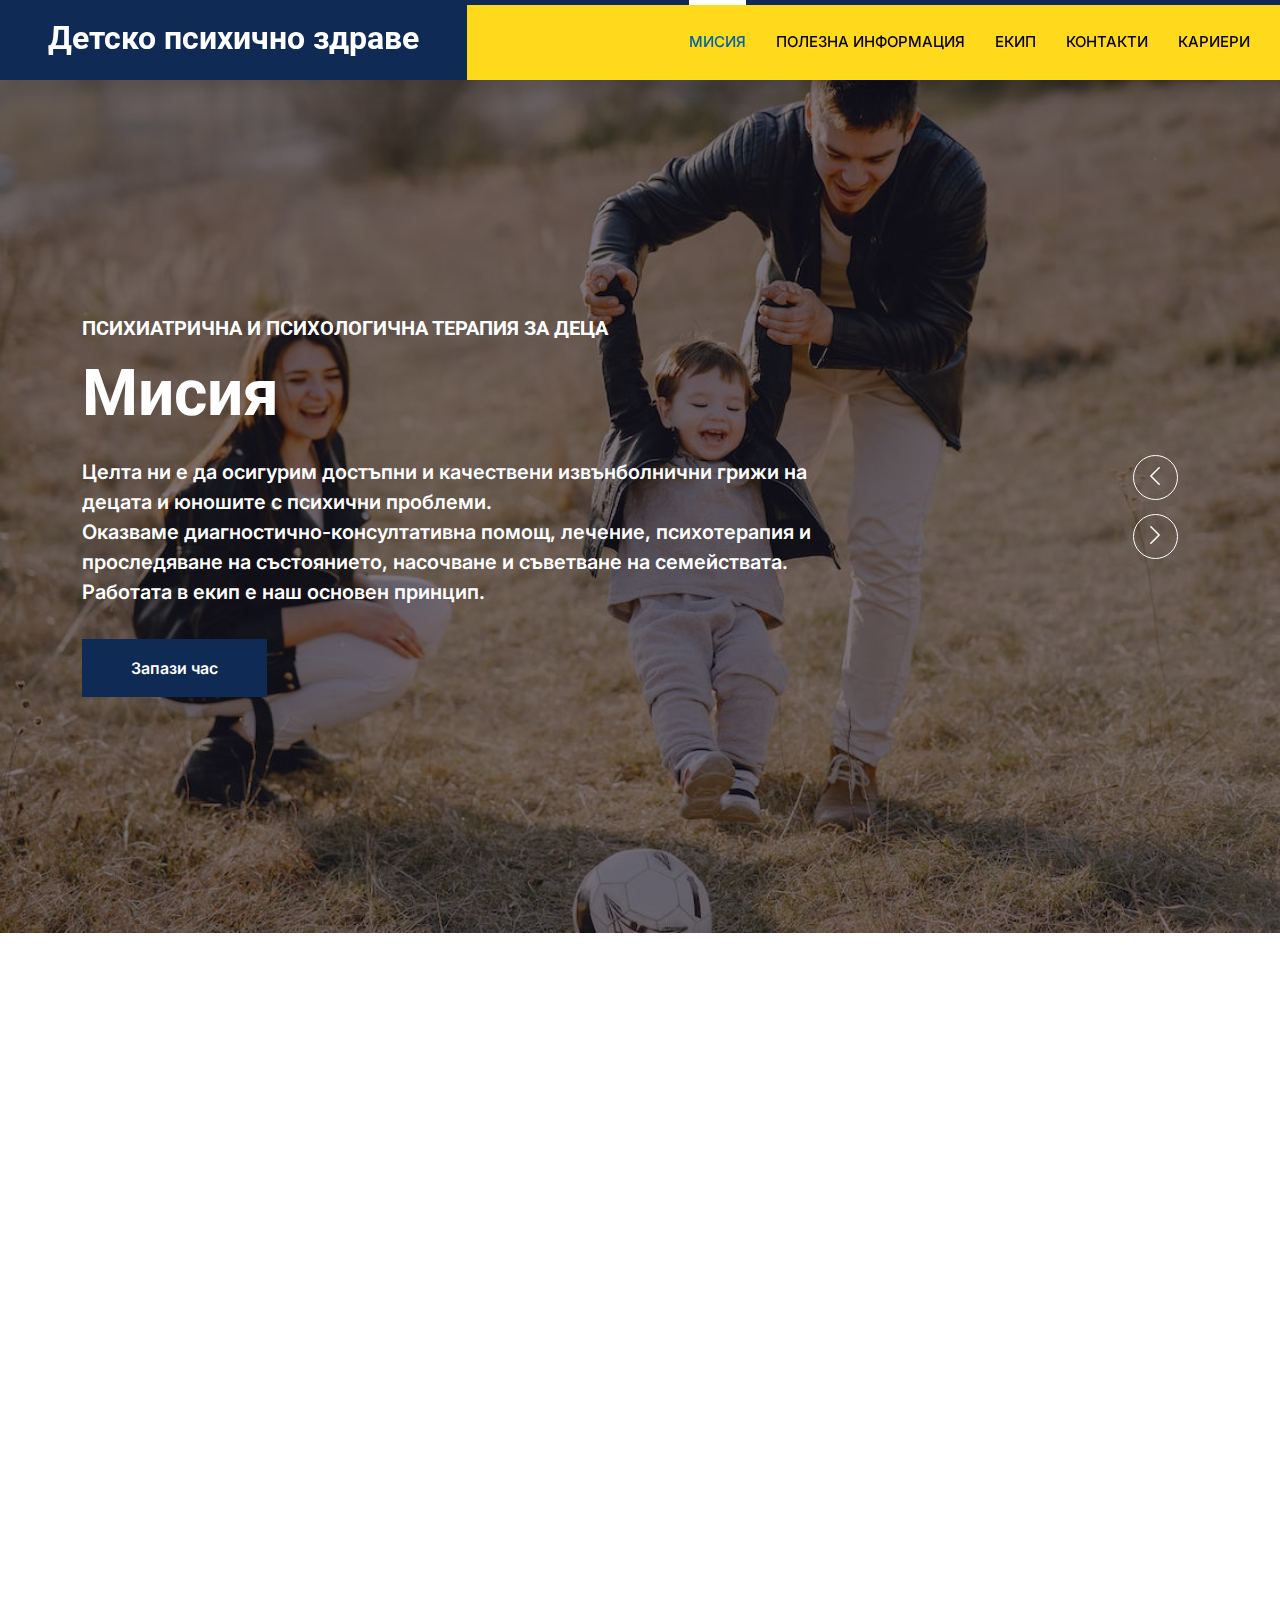
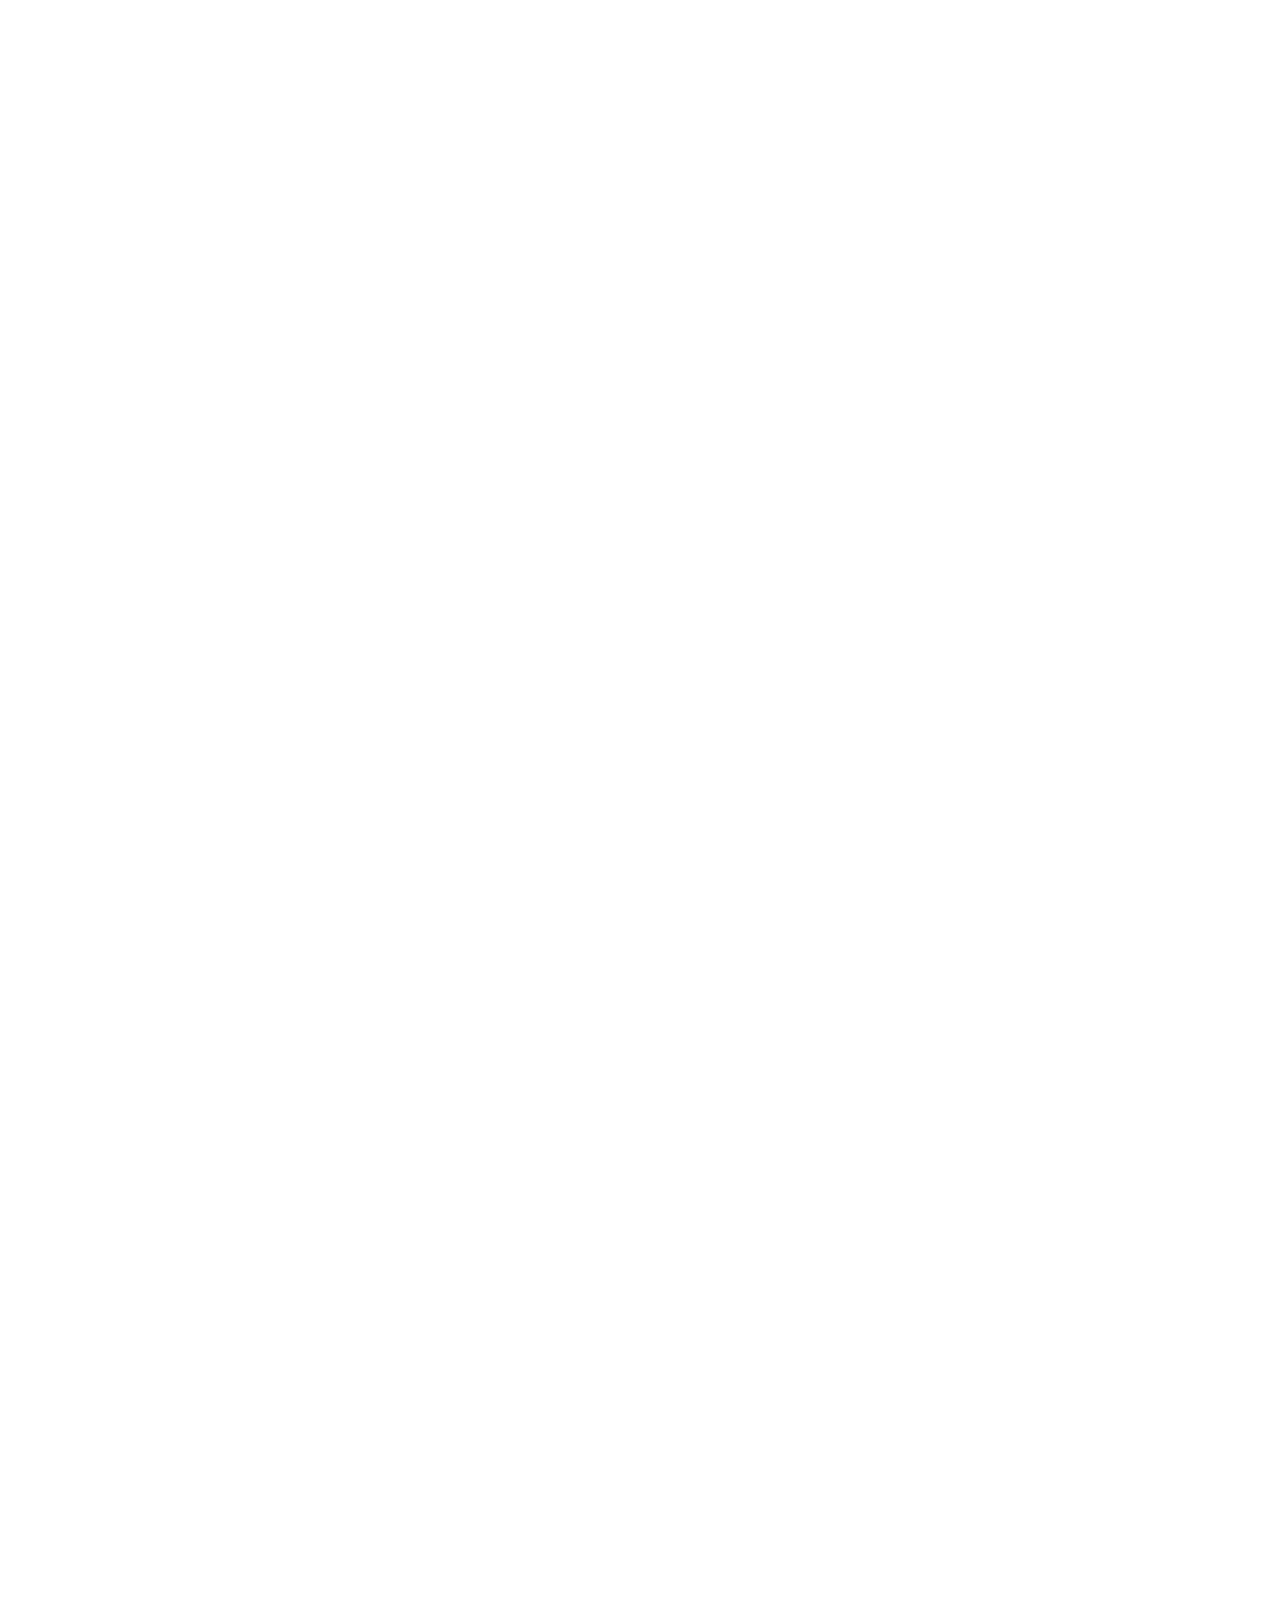
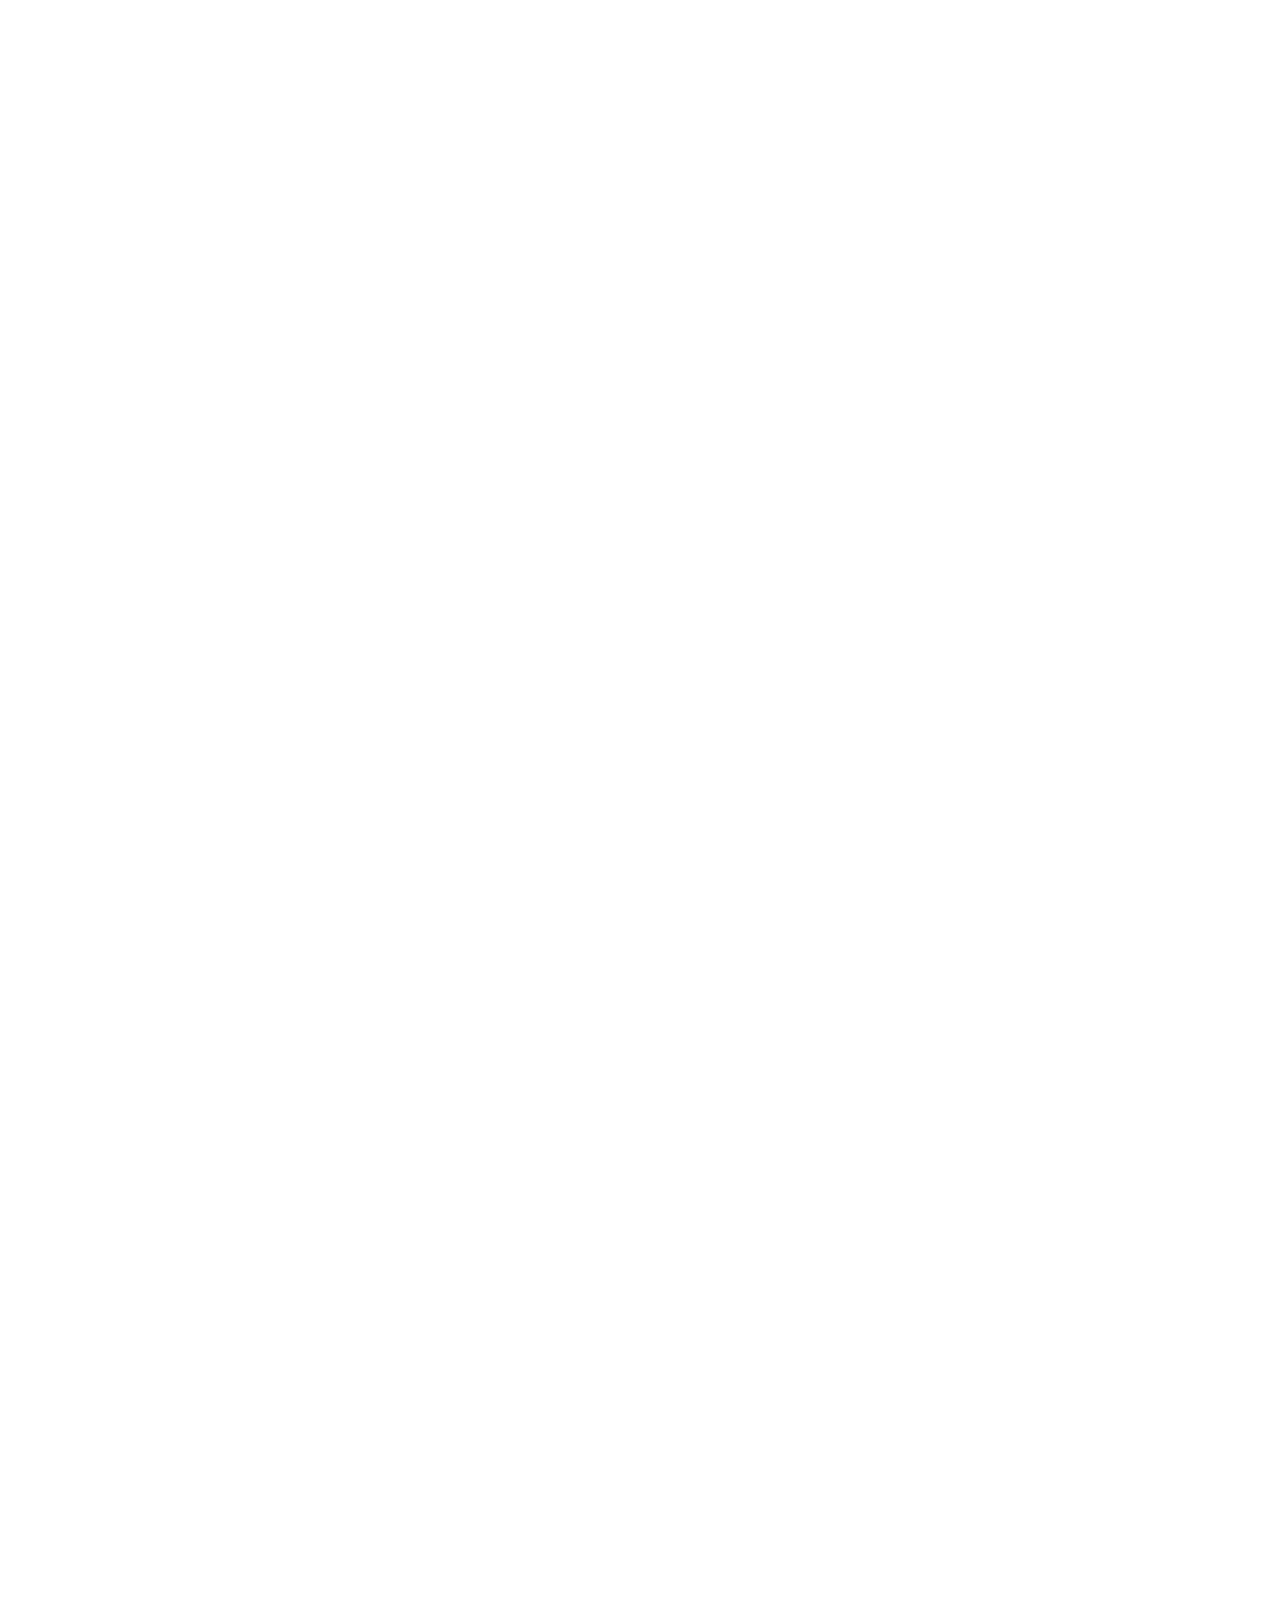
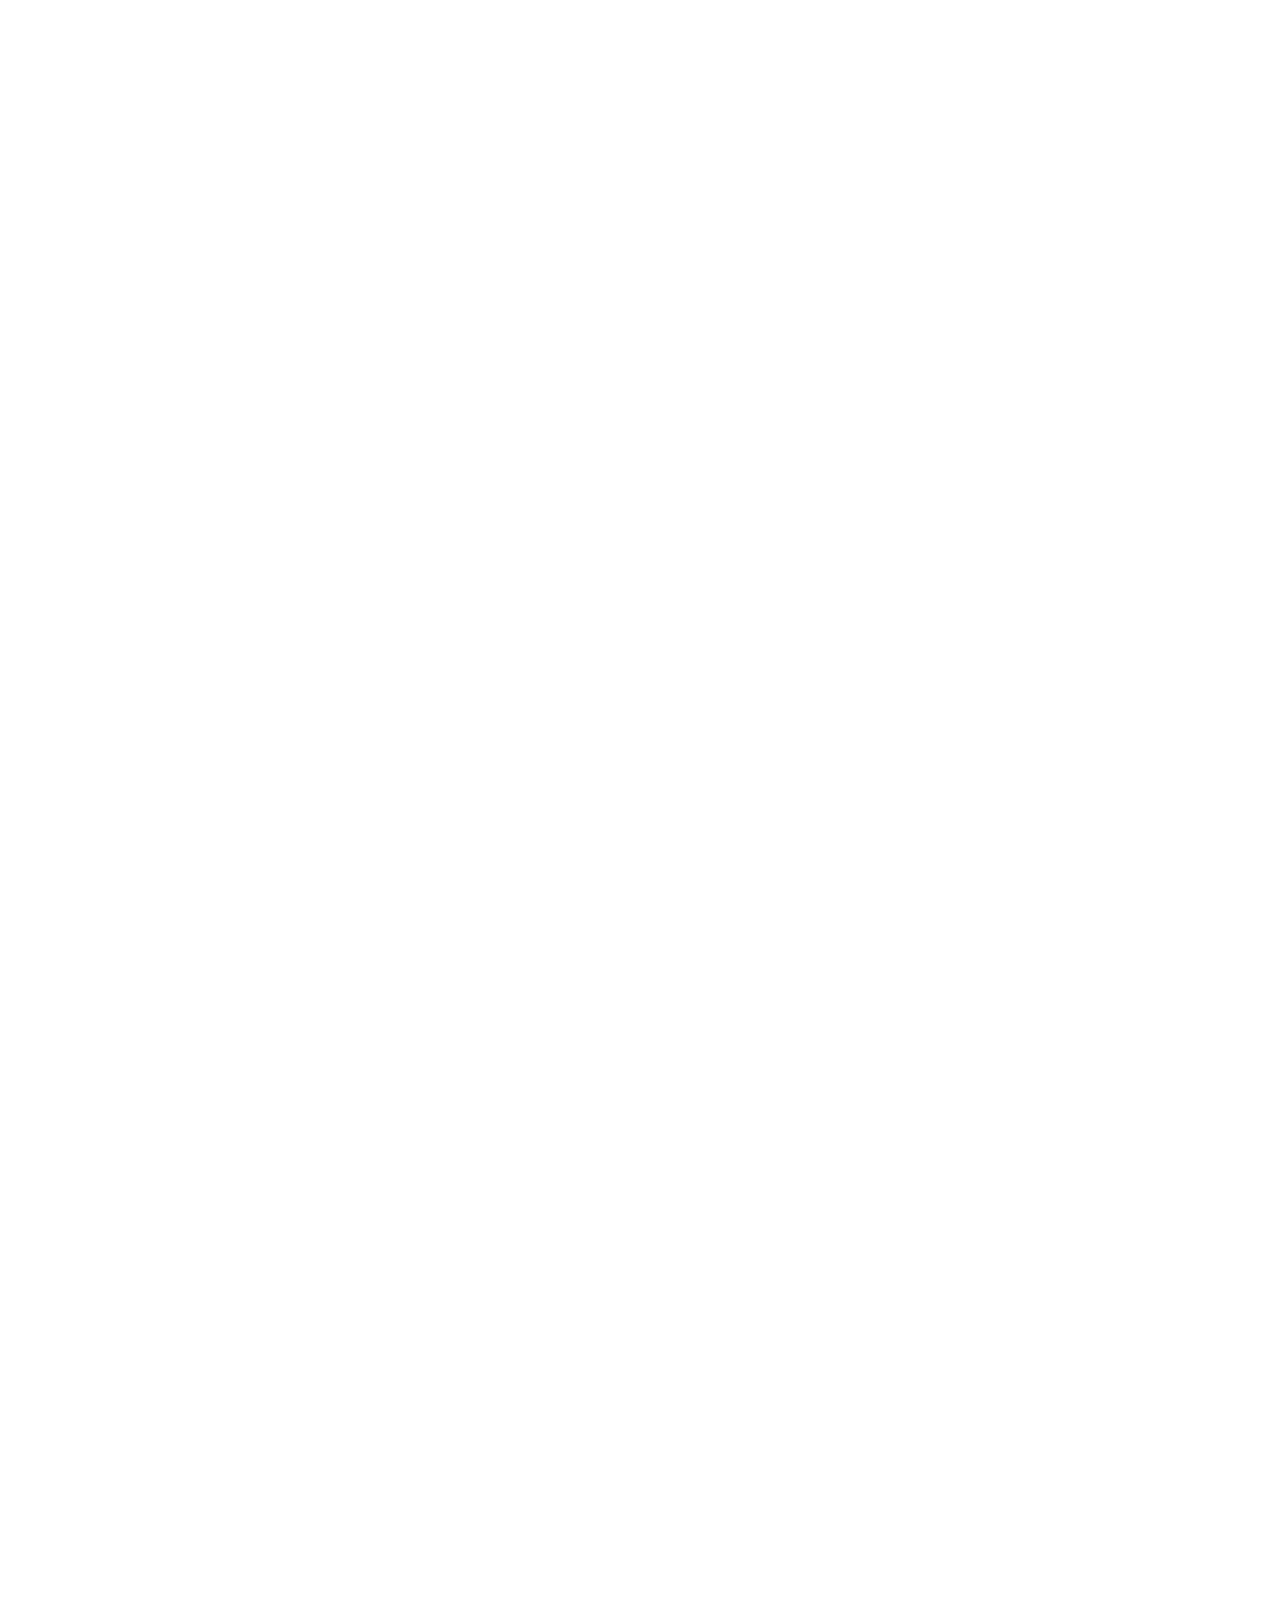
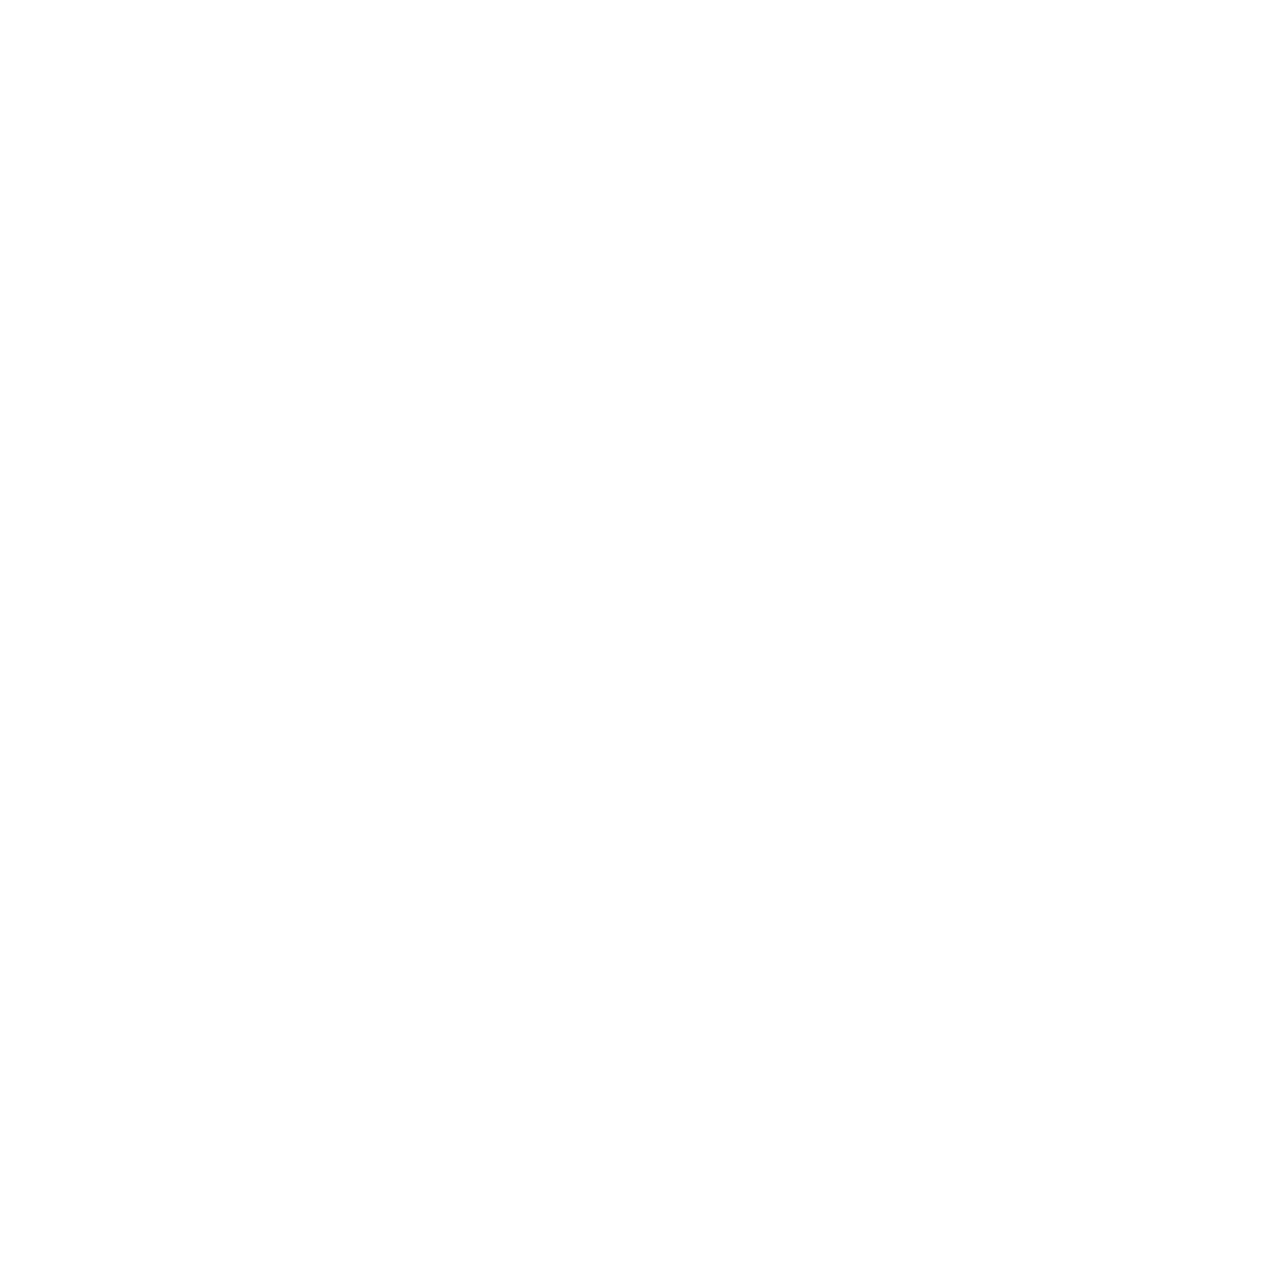
==== commit 9a3f28f3: "Add files via upload" ====
--- a/index.html
+++ b/index.html
@@ -73,7 +73,7 @@
                 <a href="#team" class="nav-item nav-link">Екип</a>
                 <!--<a href="service.html" class="nav-item nav-link">Принципи на дейност</a>-->
 
-                <a href="contact.html" class="nav-item nav-link">Контакти</a>
+                <a href="index.html#contact" class="nav-item nav-link">Контакти</a>
                 <a href="career.html" class="nav-item nav-link">Кариери</a>
             </div>
             <!--<h4 class="m-0 pe-lg-5 d-none d-lg-block"><i class="fa fa-headphones text-primary me-3"></i>+012 345 6789</h4>-->
@@ -704,47 +704,46 @@
         <div class="container feature py-5 px-lg-0">
             <div class="row g-5 mx-lg-0">
                 <div class="col-lg-6 feature-text wow fadeInUp" data-wow-delay="0.1s">
-                    <h1 class="mb-5">Контакти</h1>
+                    <h1 class="mb-5" id="#contact">Контакти</h1>
                     <div class="d-flex mb-5 wow fadeIn" data-wow-delay="0.5s" style="margin-left: -12px!important;">
-                        <i class="fa fa-hospital text-primary fa-3x flex-shrink-0"></i>
-                        <div class="ms-4">
-                            <h5>Оценка и проследяване на деца и юноши с психични проблеми</h5>
-                            <p class="mb-0">Извършваме оценка и проследяване на деца и юноши с:</p>
-                        </div>
-                    </div>
-
-                    <div class="d-flex mb-5 wow fadeIn" data-wow-delay="0.5s">
-                        <i class="fa fa-brain text-primary fa-3x flex-shrink-0"></i>
-                        <div class="ms-4">
-                            <h5>Когнитивно-поведенческа терапия</h5>
-                            <p class="mb-0">Diam dolor ipsum sit amet eos erat ipsum lorem sed stet lorem sit clita
-                                duo
-                                justo magna erat amet</p>
-                        </div>
-                    </div>
-                    <div class="d-flex mb-5 wow fadeIn" data-wow-delay="0.5s">
-                        <i class="fa fa-pen text-primary fa-3x flex-shrink-0"></i>
-                        <div class="ms-4">
-                            <h5>Диагностика със стандартизирани психологични тестове</h5>
-                            <p class="mb-0">Diam dolor ipsum sit amet eos erat ipsum lorem sed stet lorem sit clita
-                                duo
-                                justo magna erat amet</p>
-                        </div>
-                    </div>
-                    <div class="d-flex mb-0 wow fadeInUp" data-wow-delay="0.7s">
-                        <i class="fa fa-house-damage text-primary fa-3x flex-shrink-0"></i>
-                        <div class="ms-4">
-                            <h5>Фамилна терапия</h5>
-                            <p class="mb-0">Diam dolor ipsum sit amet eos erat ipsum lorem sed stet lorem sit clita
-                                duo
-                                justo magna erat amet</p>
-                        </div>
-                    </div>
+                        <div class="ms-4">
+                            <h5><a
+                                href="https://superdoc.bg/klinika/kabinet-detsko-psihichno-zdrave" target="_blank"
+                                style="text-decoration: underline; color: #060315;">Медицински център по детски
+                                болести</a></h5>
+                            <p class="mb-0"><i class="fa fa-map-marker-alt text-primary fa-3x flex-shrink-0" style="font-size: 24px;"></i><a target = '_blank' href="https://goo.gl/maps/jKQ4Yk7gfAX8c8kM8"> гр. София, ж.к. Хиподрума, ул. “Найден Геров”2, ет. 2, каб. 229</a></p>
+                            <p class="mb-0"><i class="fa fa-phone text-primary fa-3x flex-shrink-0" style="font-size: 24px;"></i> 0887467214 - д-р Трендафилова</p>
+                            <p class="mb-0"><i class="fa fa-envelope text-primary fa-3x flex-shrink-0" style="font-size: 24px;"></i> trendafilova@abv.bg</p>
+                        </div>
+                    </div>
+                    <div class="d-flex mb-5 wow fadeIn" data-wow-delay="0.5s" style="margin-left: -12px!important;">
+                        <div class="ms-4">
+                            <h5><a
+                                href="https://superdoc.bg/klinika/dkts-17-detsko-psihichno-zdrave" target="_blank"
+                                style="text-decoration: underline; color: #060315;">17 ДКЦ
+                                болести</a></h5>
+                            <p class="mb-0"><i class="fa fa-map-marker-alt text-primary fa-3x flex-shrink-0" style="font-size: 24px;"></i></i><a href="https://www.google.com/maps/search/%D0%B3%D1%80.+%D0%A1%D0%BE%D1%84%D0%B8%D1%8F,+%D0%B1%D1%83%D0%BB.+%E2%80%9E%D0%95%D0%B2%D0%BB%D0%BE%D0%B3%D0%B8+%D0%B8+%D0%A5%D1%80%D0%B8%D1%81%D1%82%D0%BE+%D0%93%D0%B5%D0%BE%D1%80%D0%B3%D0%B8%D0%B5%D0%B2%D0%B8%E2%80%9C108,+%D0%B5%D1%82.1,+%D0%BA%D0%B0%D0%B1.+110/@42.6975291,23.3451575,17z/data=!3m1!4b1?entry=ttu"> гр. София, бул. „Евлоги и Христо Георгиеви“108, ет.1, каб. 110</a></p>
+                            <p class="mb-0"><i class="fa fa-phone text-primary fa-3x flex-shrink-0" style="font-size: 24px;"></i> 0888888139 - д-р Янева</p>
+                            <p class="mb-0"><i class="fa fa-envelope text-primary fa-3x flex-shrink-0" style="font-size: 24px;"></i> b.menteshev@gmail.com</p>
+                        </div>
+                    </div>
+                    <div class="d-flex mb-5 wow fadeIn" data-wow-delay="0.5s" style="margin-left: -12px!important;">
+
+                        <div class="ms-4">
+                            <h5><a
+                                href="https://superdoc.bg/klinika/detsko-psihichno-zdrave-strelbishte" target="_blank"
+                                style="text-decoration: underline; color: #060315;">ГПСИП Детско психично здраве
+                                болести</a></h5>
+                            <p class="mb-0"><i class="fa fa-map-marker-alt text-primary fa-3x flex-shrink-0" style="font-size: 24px;"></i><a href="https://www.google.com/maps/place/%D0%91%D0%BB%D0%BE%D0%BA+16,+1408+%D0%B6.%D0%BA.+%D0%A1%D1%82%D1%80%D0%B5%D0%BB%D0%B1%D0%B8%D1%89%D0%B5,+%D0%A1%D0%BE%D1%84%D0%B8%D1%8F/@42.6773092,23.2942455,17.26z/data=!4m10!1m2!2m1!1z0KHQvtGE0LjRjyDCtyDQti7Qui4g0KHRgtGA0LXQu9Cx0LjRidC1LCDQs9GK0YDQsdCwINC90LAg0LHQuyAxNiwg0YHRgNC10YnRgyDRg9C7LiDQotGA0LDRj9C90L7QstC4INCy0YDQsNGC0LAgMTI!3m6!1s0x40aa84e02c53f0c5:0xea096a2103003a58!8m2!3d42.677136!4d23.2993556!15sCnHQodC-0YTQuNGPIMK3INC2LtC6LiDQodGC0YDQtdC70LHQuNGJ0LUsINCz0YrRgNCx0LAg0L3QsCDQsdC7IDE2LCDRgdGA0LXRidGDINGD0LsuINCi0YDQsNGP0L3QvtCy0Lgg0LLRgNCw0YLQsCAxMpIBEWNvbXBvdW5kX2J1aWxkaW5n4AEA!16s%2Fg%2F11b77jrsm4?entry=ttu"> София, ж.к. Стрелбище, на гърба на бл. 16</a></p>
+                            <p class="mb-0"><i class="fa fa-phone text-primary fa-3x flex-shrink-0" style="font-size: 24px;"></i> 0888888139 - д-р Янева</p>
+                            <p class="mb-0"><i class="fa fa-envelope text-primary fa-3x flex-shrink-0" style="font-size: 24px;"></i>zdravka.yaneva@gmail.com </p>
+                        </div>
+                    </div>
+
                 </div>
                 <div class="col-lg-6 pe-lg-0 wow fadeInRight" data-wow-delay="0.1s" style="min-height: 400px;">
                     <div class="position-relative h-100">
-                        <img class="position-absolute img-fluid w-100 h-100" src="img/activities.jpg"
-                            style="object-fit: cover;" alt="">
+                        <iframe src="https://www.google.com/maps/embed?pb=!1m18!1m12!1m3!1d1424.7128029856053!2d23.29843562959831!3d42.68423546228331!2m3!1f0!2f0!3f0!3m2!1i1024!2i768!4f13.1!3m3!1m2!1s0x40aa85225f1a01a7%3A0xf2d32158d42958e6!2z0JzQpiDQv9C-INCU0LXRgtGB0LrQuCDQkdC-0LvQtdGB0YLQuA!5e0!3m2!1sbg!2sbg!4v1687721169941!5m2!1sbg!2sbg" class="position-absolute img-fluid w-100 h-100" allowfullscreen="" loading="lazy" referrerpolicy="no-referrer-when-downgrade"></iframe>
                     </div>
                 </div>
             </div>
@@ -863,7 +862,7 @@
                         target="_blank" style="color: white; text-decoration: underline;">гр. София, бул.
                         „Евлоги и
                         Христо Георгиеви“108, ет.1, каб. 110</a></p>
-                <p class="mb-2"><i class="fa fa-envelope me-3"></i>zdravka.yaneva@gmail.com</p>
+                <p class="mb-2"><i class="fa fa-envelope me-3"></i>b.menteshev@gmail.com</p>
             </div>
             <div class="col-lg-3 col-md-6">
                 <h4 class="text-light mb-4">Адрес 3</h4>
@@ -875,7 +874,7 @@
                         target="_blank" style="color: white; text-decoration: underline;">София, ж.к. Стрелбище,
                         на
                         гърба на бл. 16</a></p>
-                <p class="mb-2"><i class="fa fa-envelope me-3"></i>b.menteshev@gmail.com</p>
+                <p class="mb-2"><i class="fa fa-envelope me-3"></i>zdravka.yaneva@gmail.com</p>
             </div>
             <div class="col-lg-3 col-md-6">
                 <h4 class="text-light mb-4">Връзки</h4>
--- a/css/custom.css
+++ b/css/custom.css
@@ -17,4 +17,10 @@
 
     background-color: #2468cf;
     border-color: #2468cf;
+}
+#information h4{
+    font-size: 20px;
+}
+.bg-dark{
+    background-color: #0e2a55!important;
 }